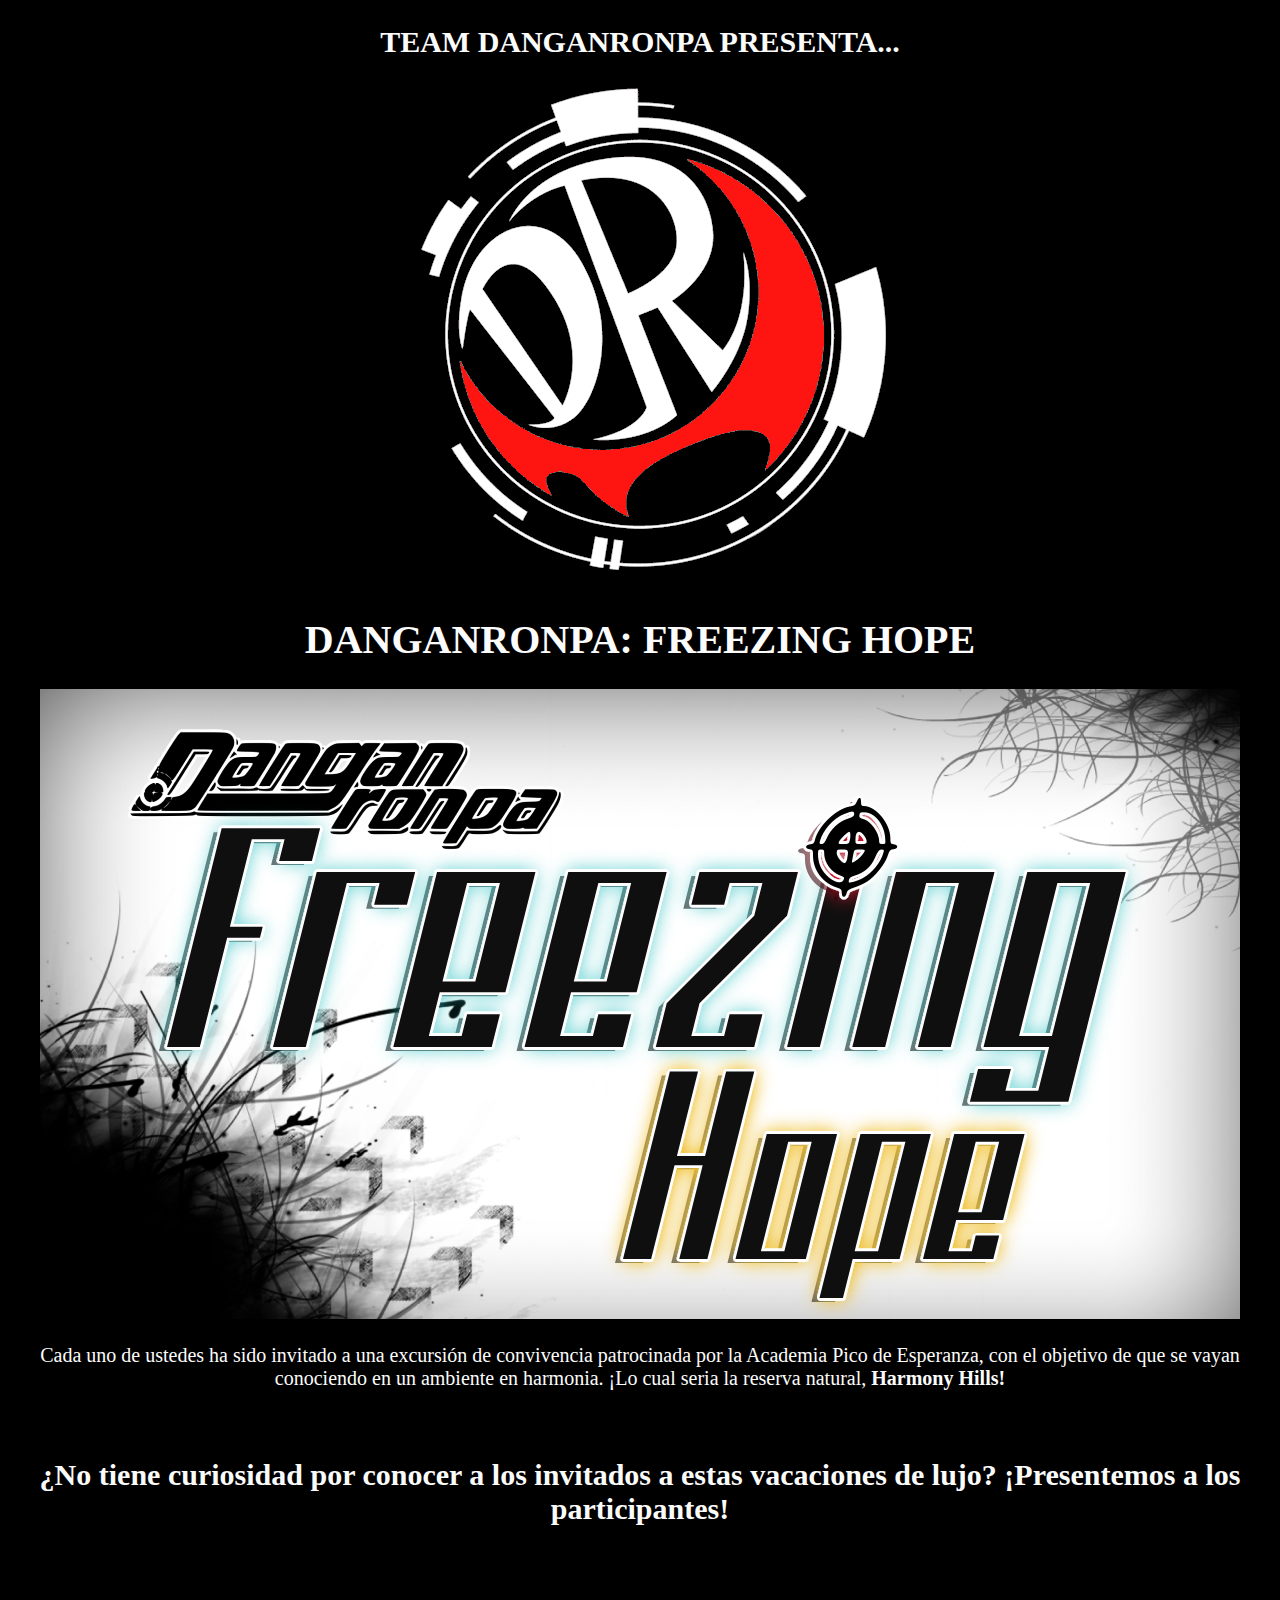
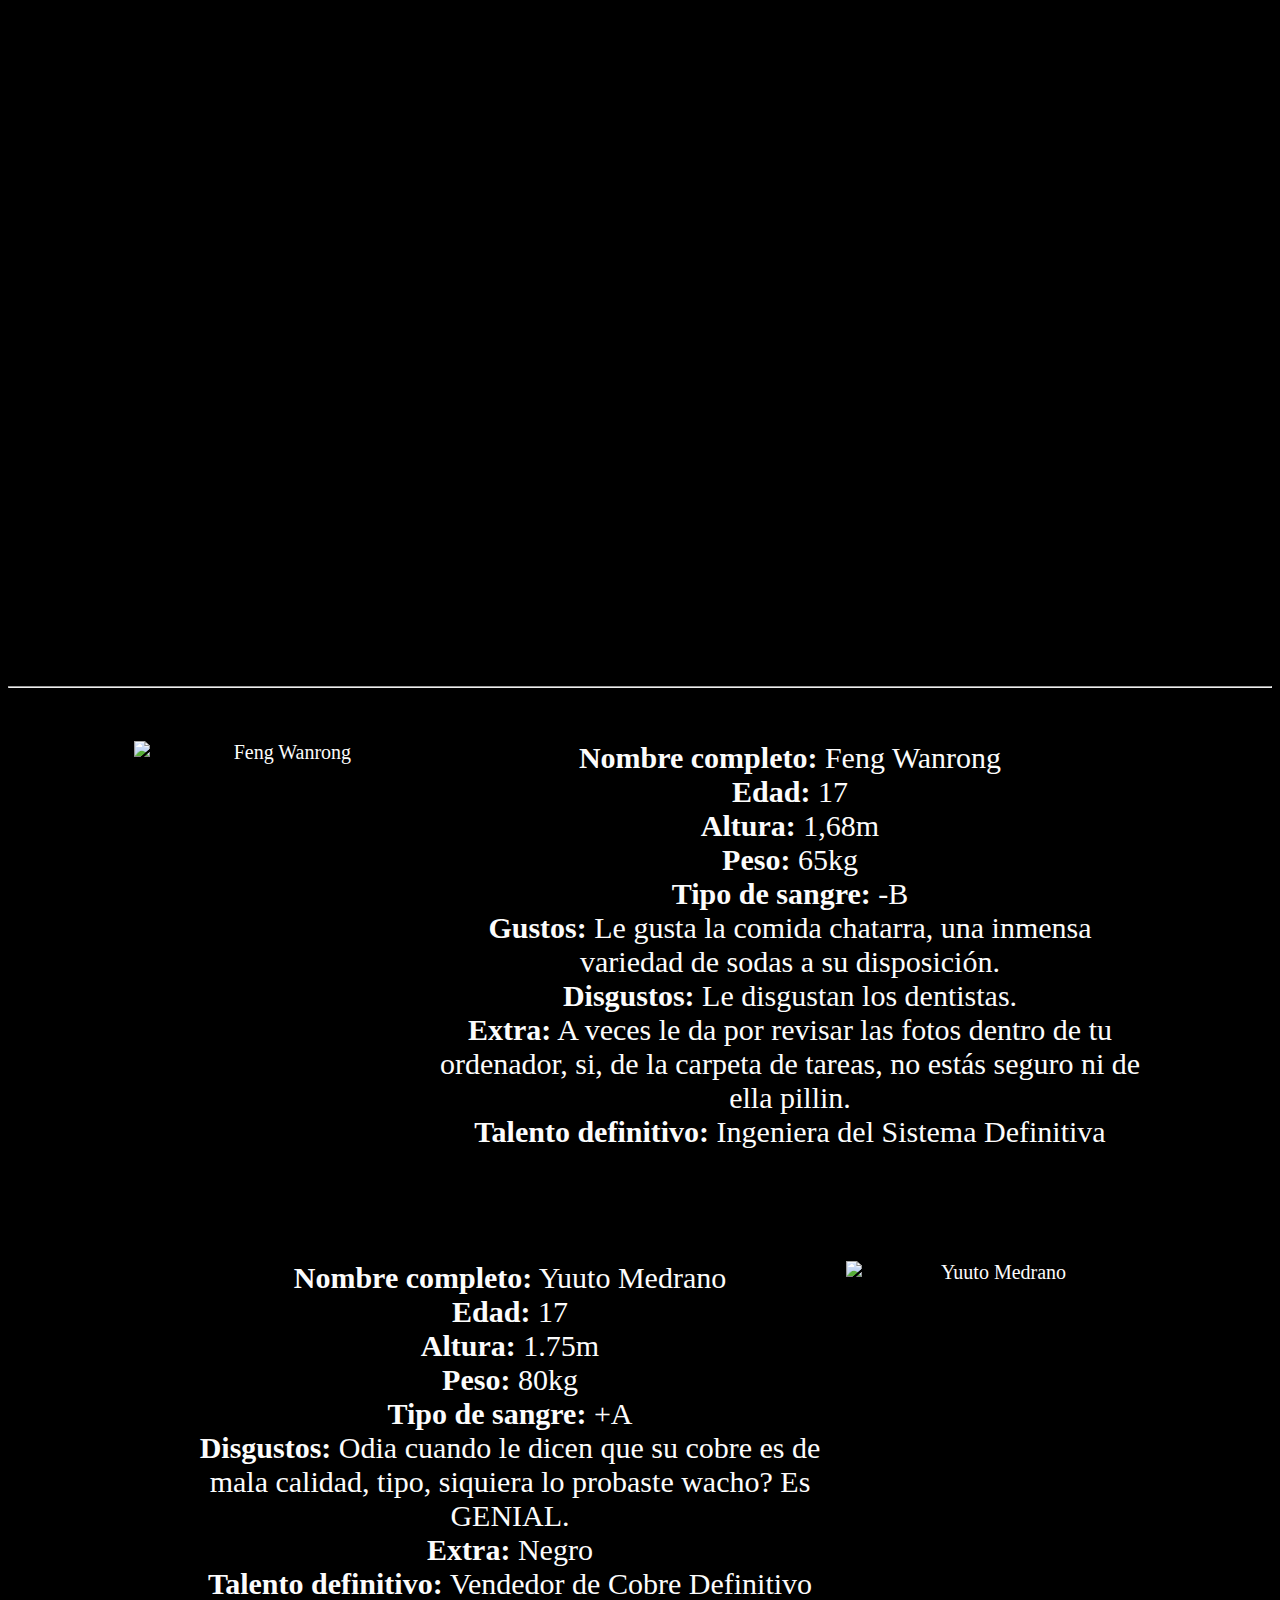
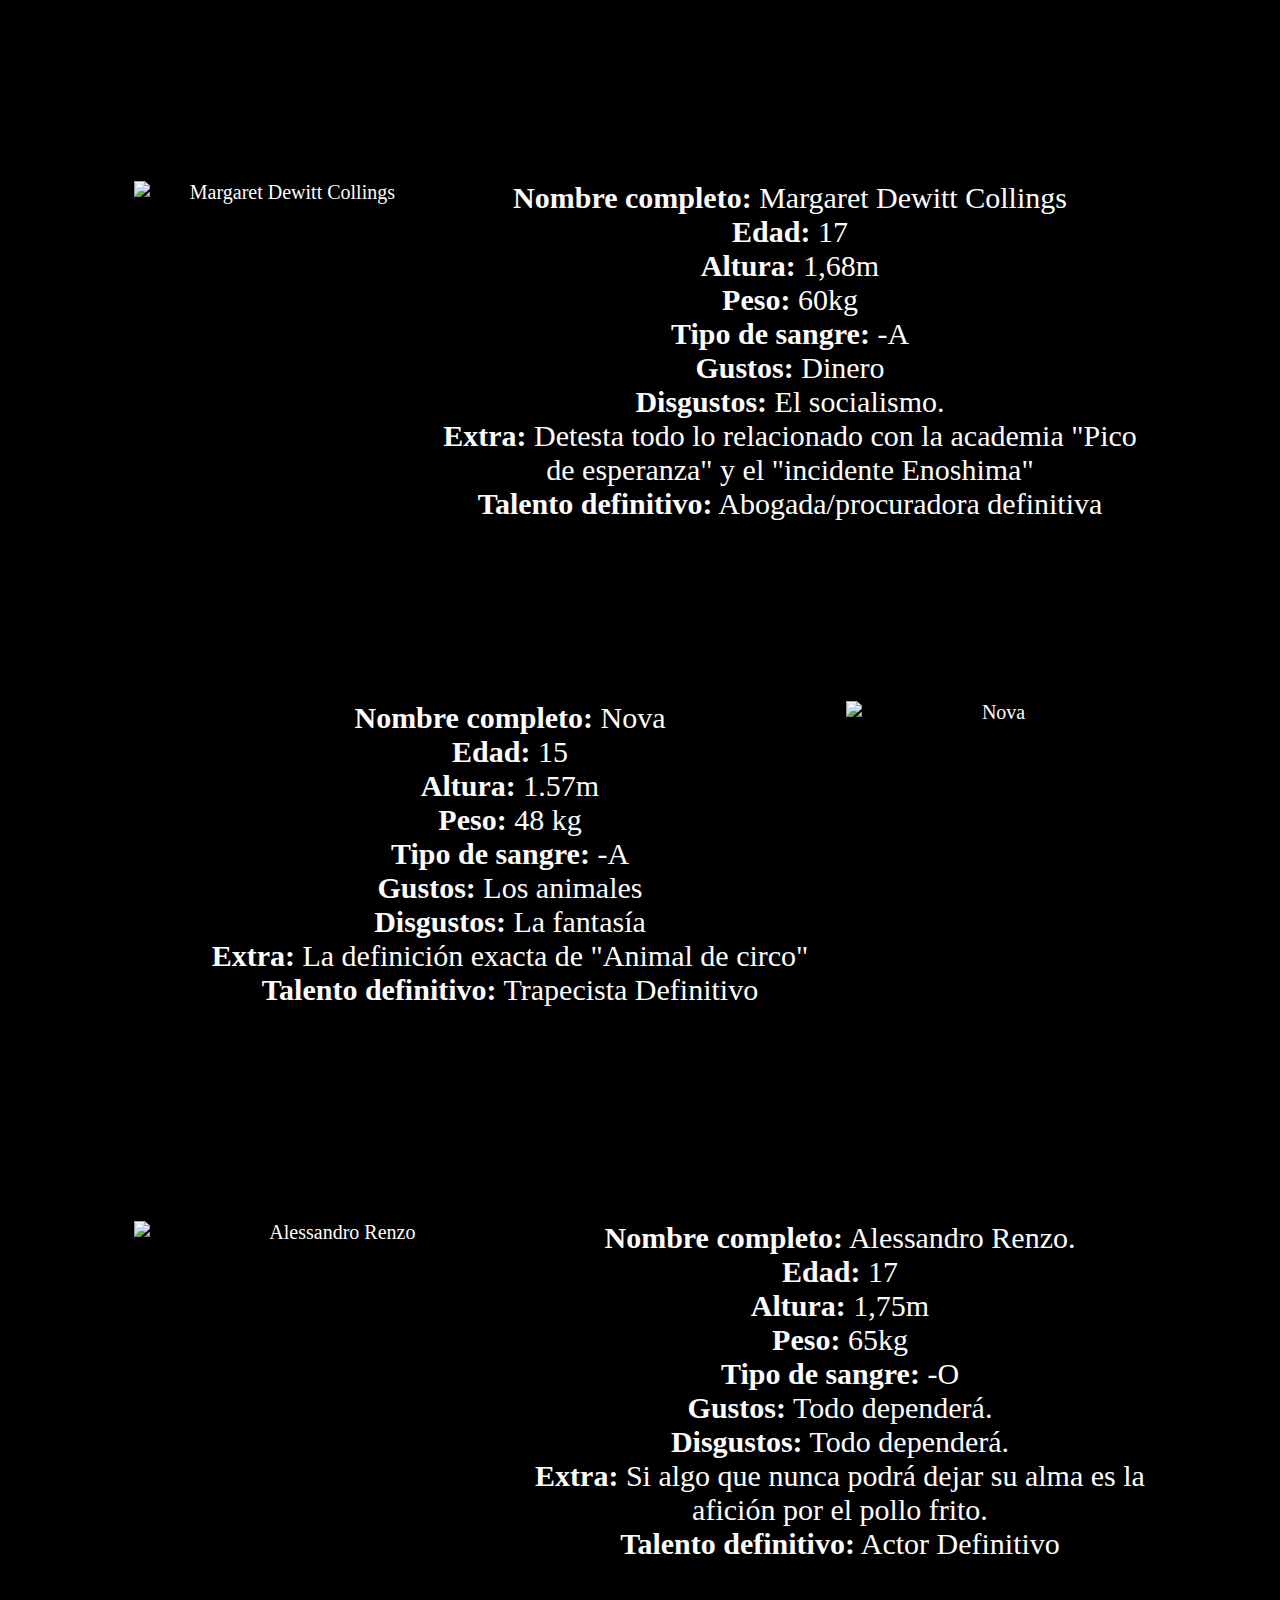
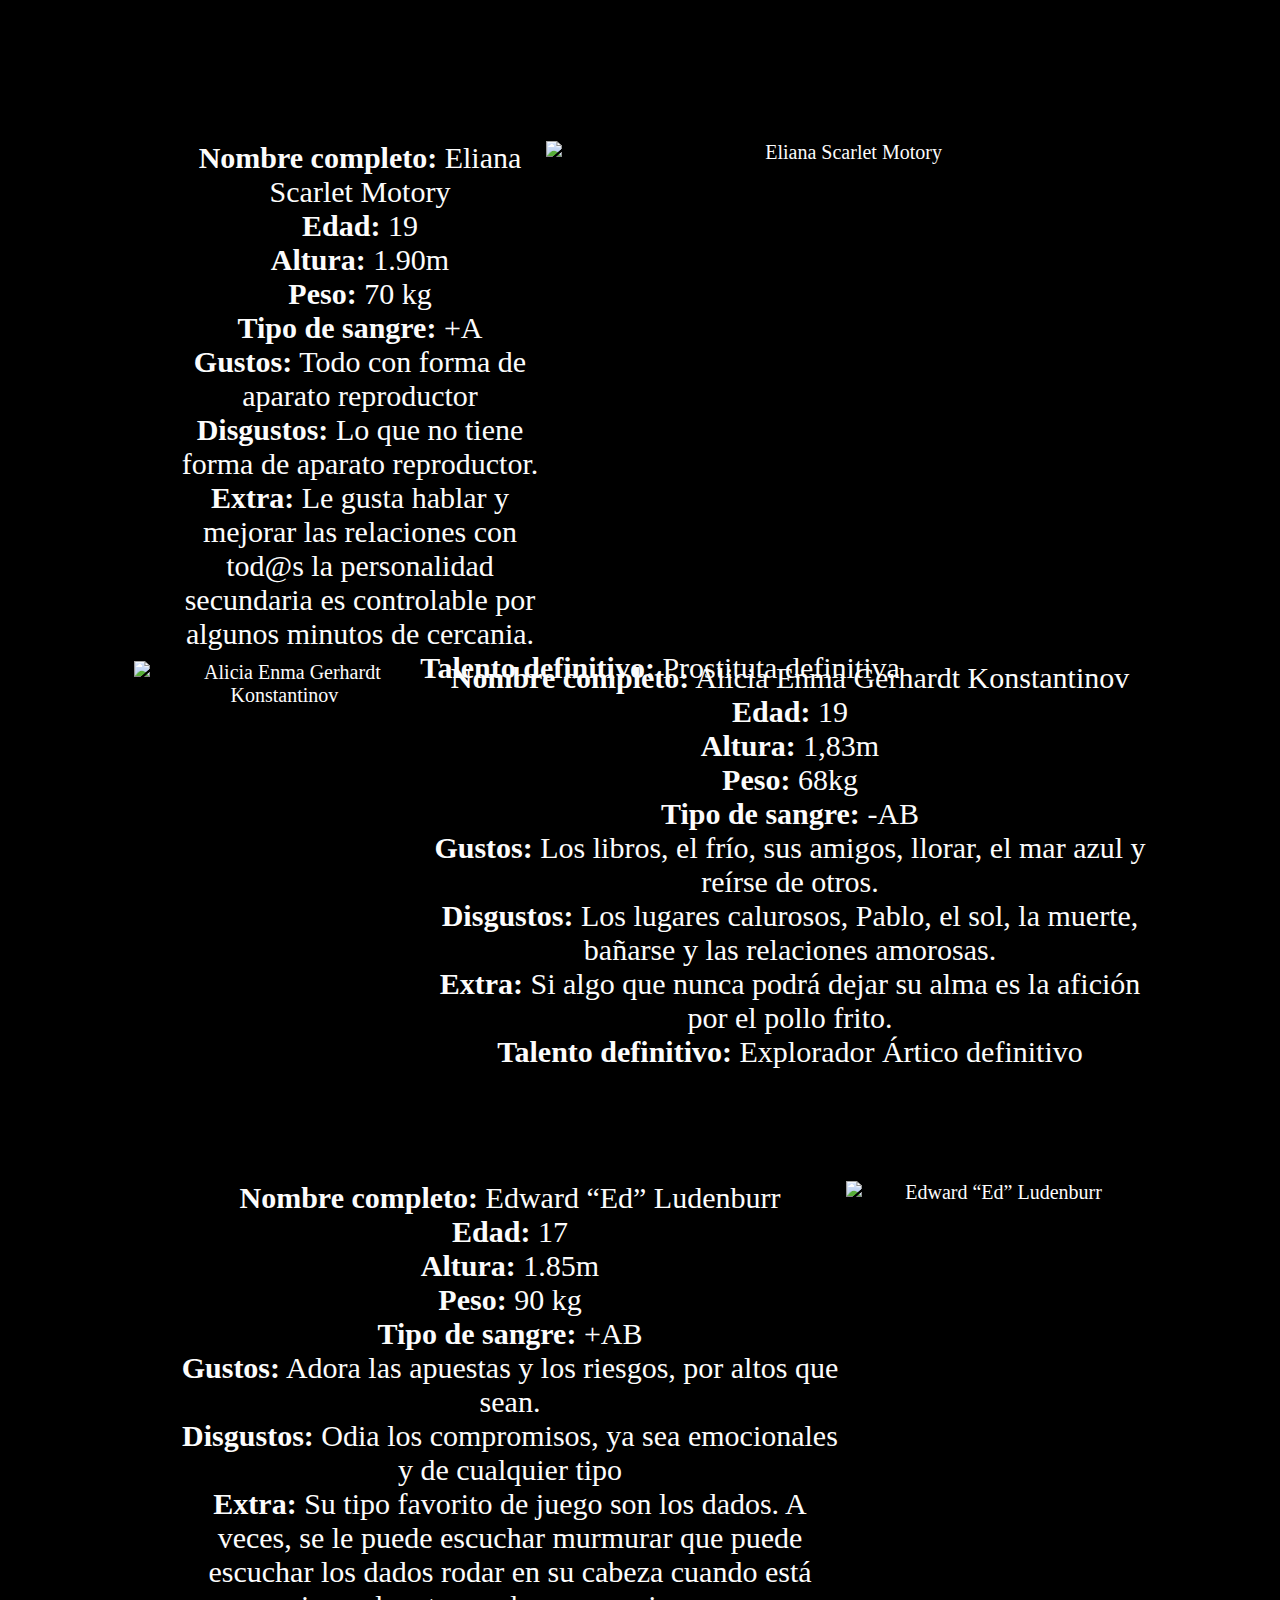
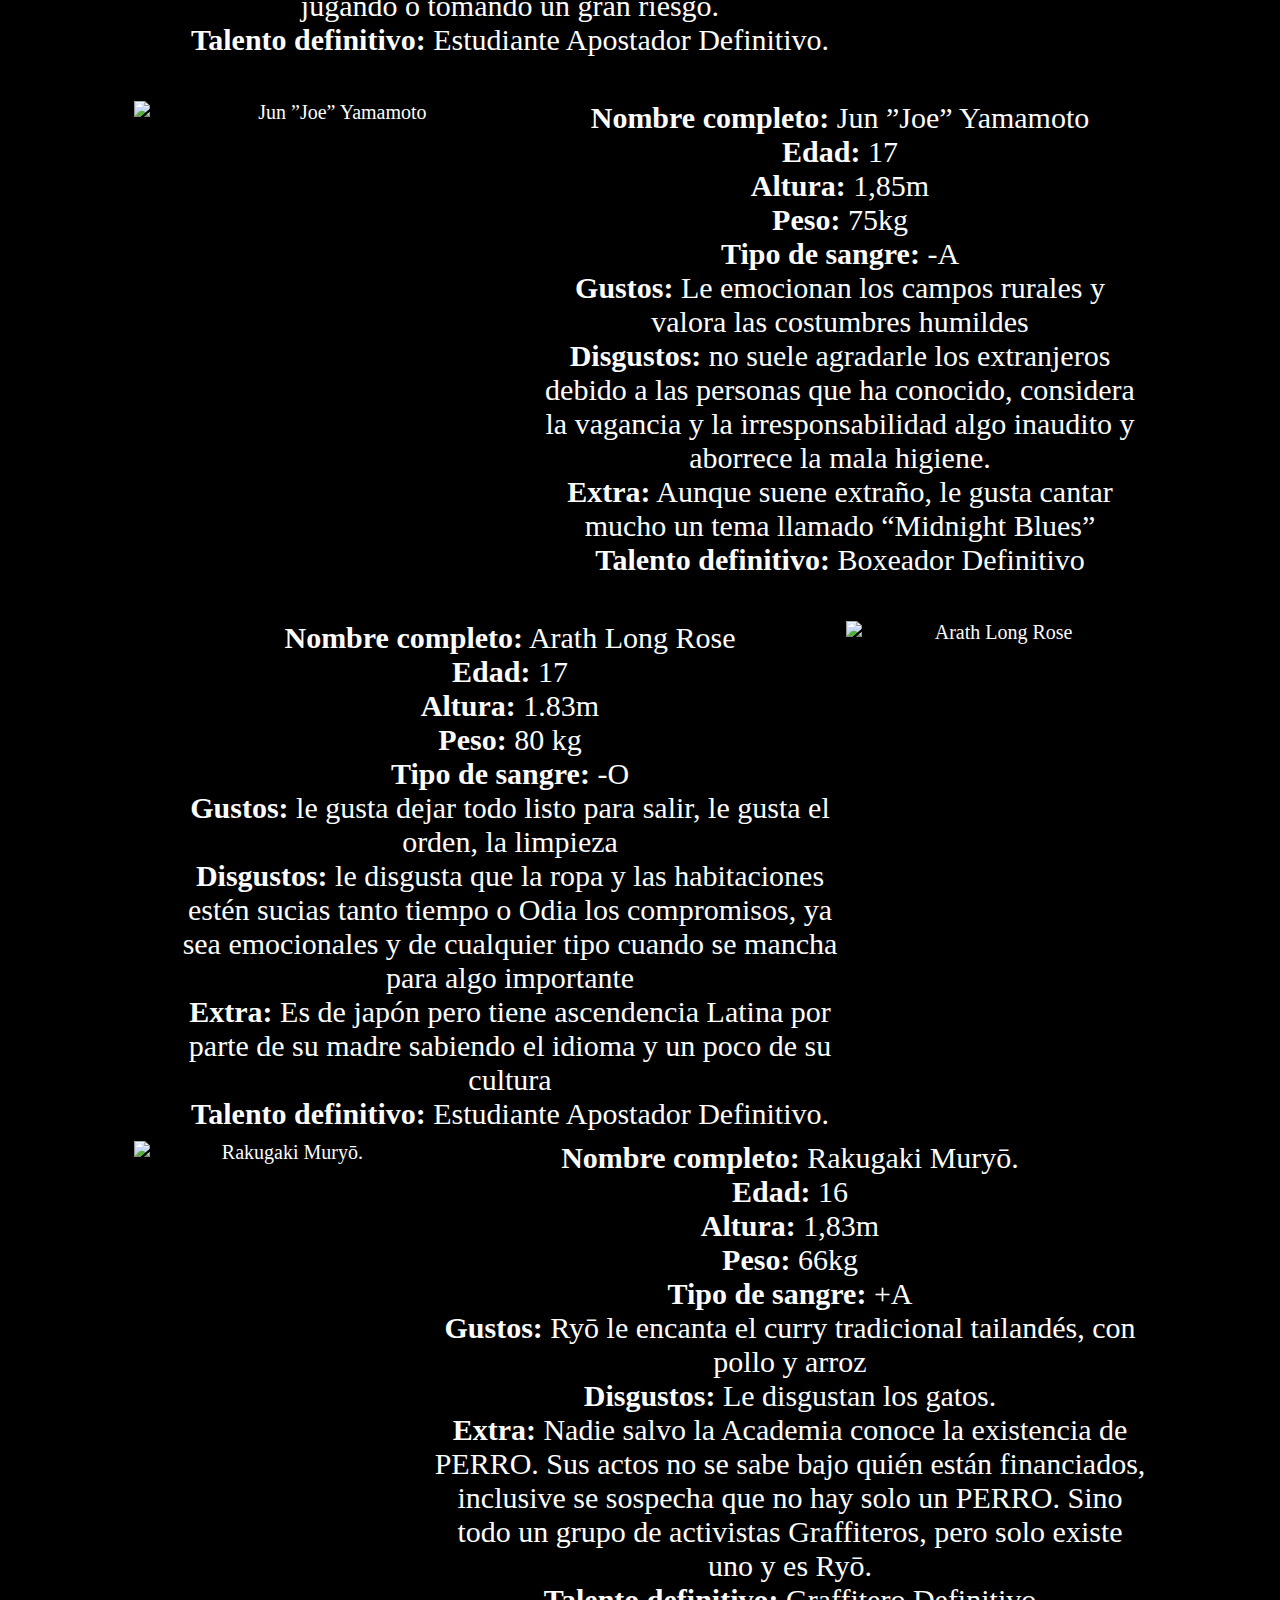
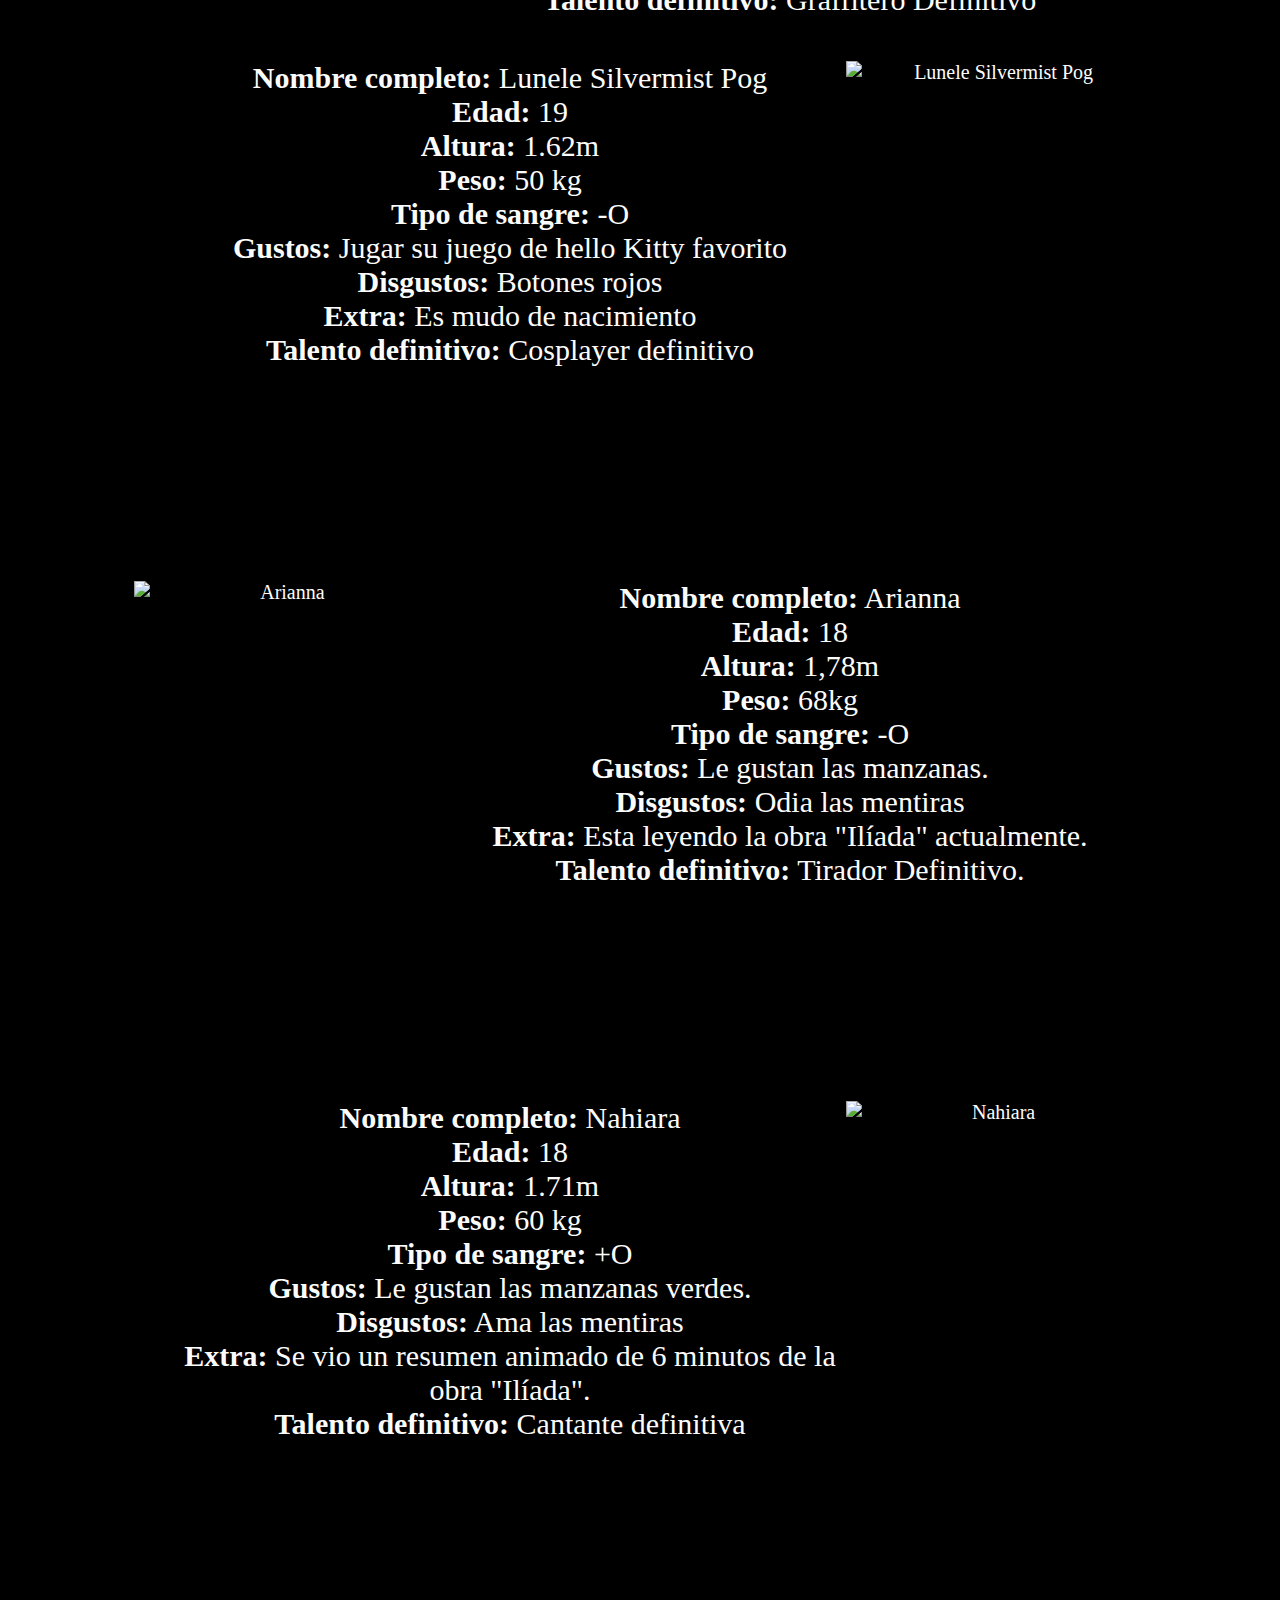
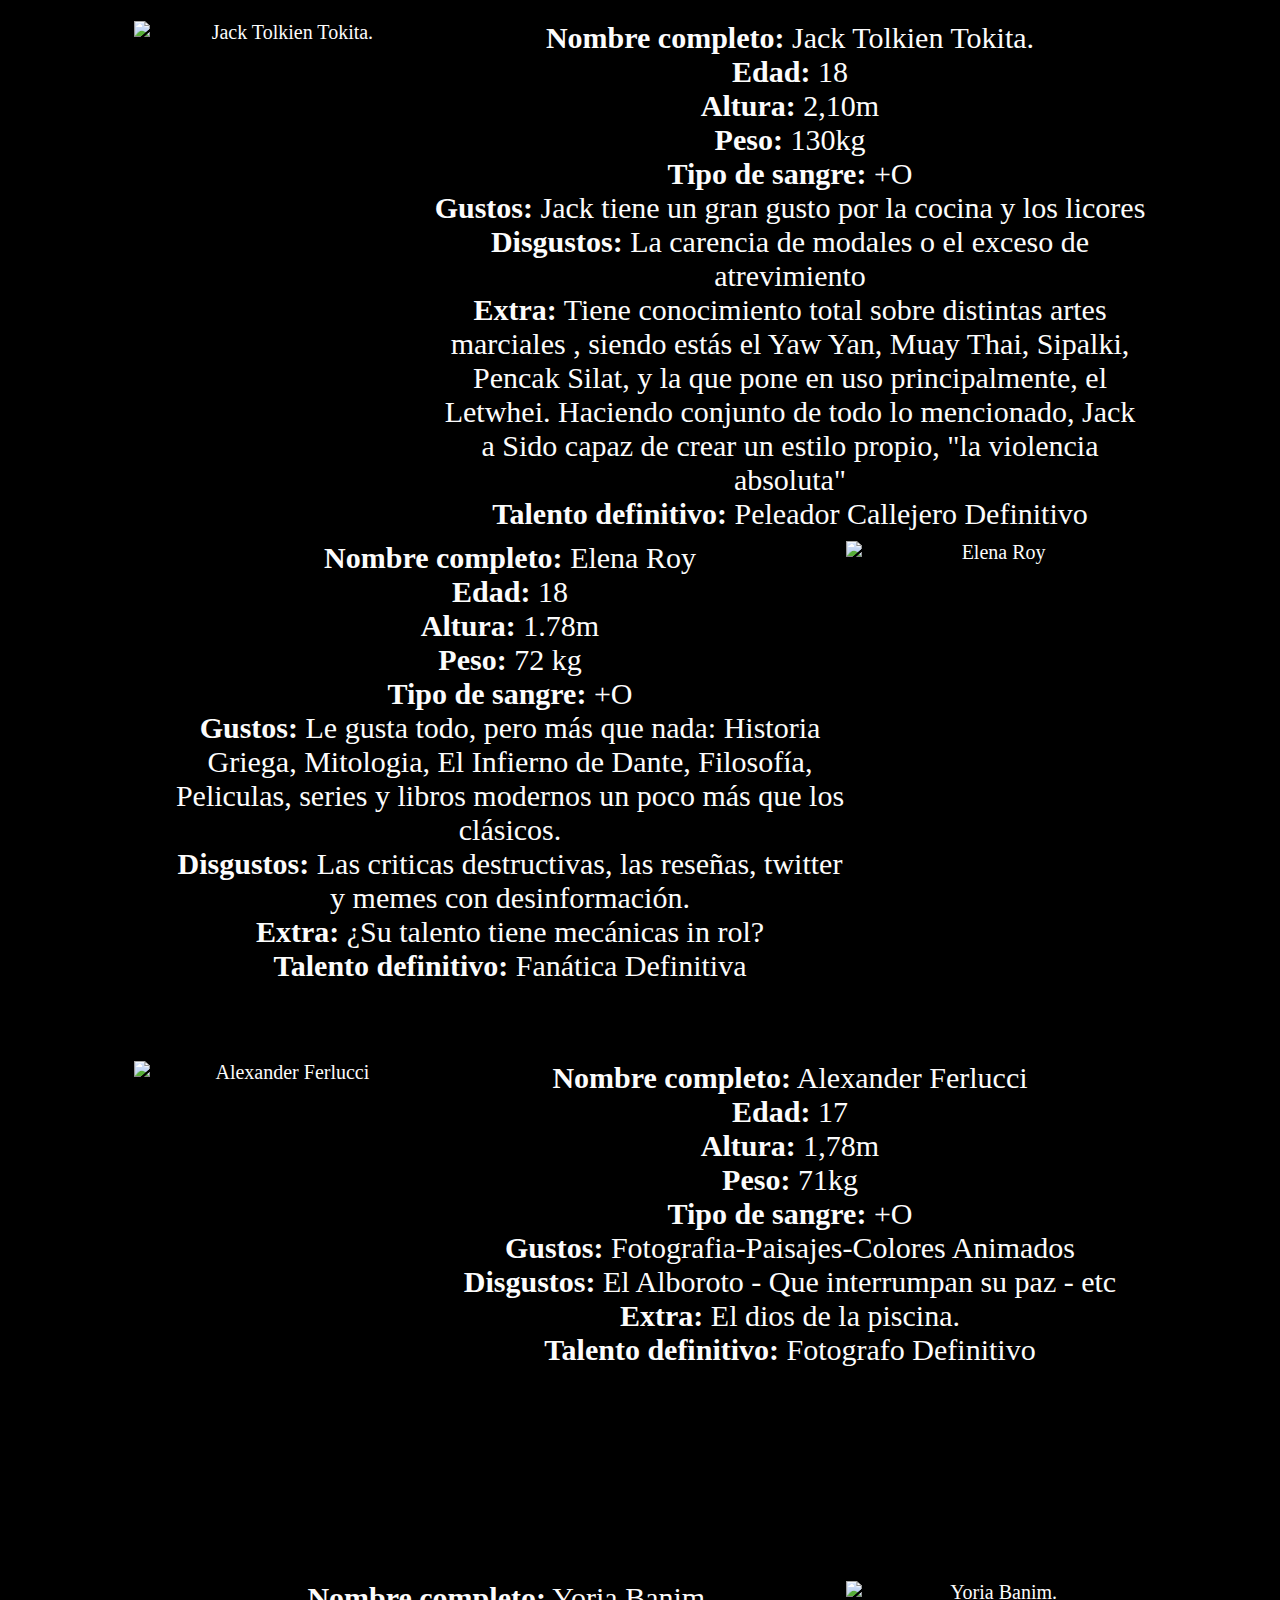
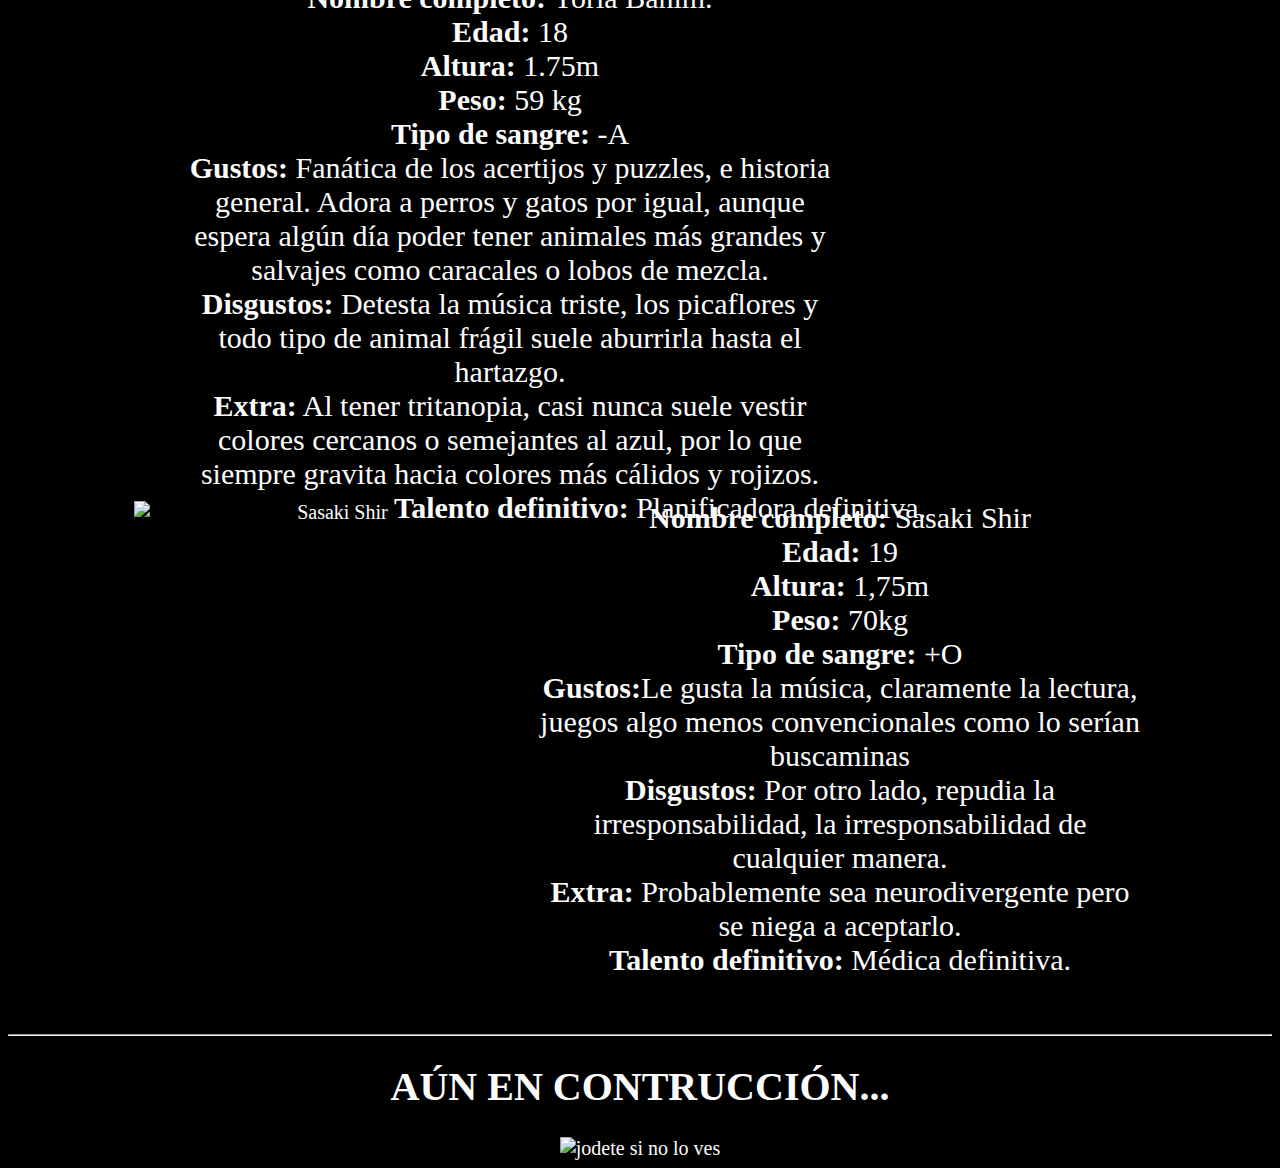
==== index.html @ 58c39063 "Update index.html" ====
<!DOCTYPE html>
<html lang="en">
<head>
    <meta charset="UTF-8">
    <meta name="viewport" content="width=device-width, initial-scale=1.0">
    <link rel="shortcut icon" type="image/x-icon" href="favicon.ico"/>
    <link rel="stylesheet" type="text/css" href="./styleindex.css" />
    <title>Freezing Hope</title>
</head>
<body>
    <header>
        <h2>TEAM DANGANRONPA PRESENTA...</h2>
        <img src="images/dangangif.gif" alt="spike chunsoft logo"
        height="500px"
        width="500px"/> 
        <h1>DANGANRONPA: FREEZING HOPE</h1>
        <image src="images/Freezing_Hope_Wallpaper.png" alt="Freezing Hope Banner">

        <p>Cada uno de ustedes ha sido invitado a una excursión de convivencia patrocinada por la Academia Pico de Esperanza, 
            con el objetivo de que se vayan conociendo en un ambiente en harmonia. 
            ¡Lo cual seria la reserva natural, <strong>Harmony Hills!</strong></p>
        <br>
    </header>
    <main>
        <h2>¿No tiene curiosidad por conocer a los invitados a estas vacaciones de lujo? ¡Presentemos a los participantes!</h2>
        <video width="1280" height="720" autoplay>
            <source src="/home/satsu/Danganronpa/videos/Danganronpa_Freezing_Hope.mp4" type="video/mp4">
            <source src="/home/satsu/Danganronpa/videos/Danganronpa_Freezing_Hope.mov" type="video/mov">
            ¡Parece que tu navegador es tan malo que no deja ver el video!
        </video>
        <br>
        <hr>
        <br>
        <div>
            <img id="presentations_a" src="/home/satsu/Danganronpa/characters/feng.png" alt="Feng Wanrong"/>
            <p id="script_a">
                <ul>
                    <li type="circle"><strong>Nombre completo:</strong> Feng Wanrong</li>
                    <li type="circle"><strong>Edad:</strong>  17</li>
                    <li type="circle"><strong>Altura:</strong> 1,68m</li>
                    <li type="circle"><strong>Peso:</strong> 65kg </li>
                    <li type="circle"><strong>Tipo de sangre:</strong> -B </li>
                    <li type="circle"><strong>Gustos:</strong> Le gusta la comida chatarra, una inmensa variedad de sodas a su disposición.</li>
                    <li type="circle"><strong>Disgustos:</strong> Le disgustan los dentistas.</li>
                    <li type="circle"><strong>Extra:</strong> A veces le da por revisar las fotos dentro de tu ordenador, si, de la carpeta de tareas, no estás seguro ni de ella pillin.</li>
                    <li type="circle"><strong>Talento definitivo:</strong> Ingeniera del Sistema Definitiva</li>
                </ul>
            </p>
            <br>
        </div>
        <div>
            <img id="presentations_b" src="/home/satsu/Danganronpa/characters/yuuto.png" alt="Yuuto Medrano"/>
            <p id="script_b">
                <ul>
                    <li type="circle"><strong>Nombre completo:</strong> Yuuto Medrano</li>
                    <li type="circle"><strong>Edad:</strong> 17</li>
                    <li type="circle"><strong>Altura:</strong> 1.75m</li>
                    <li type="circle"><strong>Peso:</strong> 80kg</li>
                    <li type="circle"><strong>Tipo de sangre:</strong> +A </li>
                    <li type="circle"><strong>Disgustos:</strong> Odia cuando le dicen que su cobre es de mala calidad, tipo, siquiera lo probaste wacho? Es GENIAL.</li>
                    <li type="circle"><strong>Extra:</strong> Negro</li>
                    <li type="circle"><strong>Talento definitivo:</strong>  Vendedor de Cobre Definitivo </li>
                </ul>
            </p>
            <br>
        </div>
        <div>
            <img id="presentations_a" src="/home/satsu/Danganronpa/characters/margaret.png" alt="Margaret Dewitt  Collings"/>
            <p id="script_a">
                <ul>
                    <li type="circle"><strong>Nombre completo:</strong> Margaret Dewitt  Collings</li>
                    <li type="circle"><strong>Edad:</strong> 17</li>
                    <li type="circle"><strong>Altura:</strong> 1,68m</li>
                    <li type="circle"><strong>Peso:</strong> 60kg </li>
                    <li type="circle"><strong>Tipo de sangre:</strong> -A </li>
                    <li type="circle"><strong>Gustos:</strong> Dinero</li>
                    <li type="circle"><strong>Disgustos:</strong> El socialismo.</li>
                    <li type="circle"><strong>Extra:</strong> Detesta todo lo relacionado con la academia "Pico de esperanza" y el "incidente Enoshima"</li>
                    <li type="circle"><strong>Talento definitivo:</strong> Abogada/procuradora definitiva</li>
                </ul>
            </p>
            <br>
        </div>
        <div>
            <img id="presentations_b" src="/home/satsu/Danganronpa/characters/nova.jpg" alt="Nova"/>
            <p id="script_b">
                <ul>
                    <li type="circle"><strong>Nombre completo:</strong> Nova</li>
                    <li type="circle"><strong>Edad:</strong> 15</li>
                    <li type="circle"><strong>Altura:</strong> 1.57m</li>
                    <li type="circle"><strong>Peso:</strong> 48 kg</li>
                    <li type="circle"><strong>Tipo de sangre:</strong> -A </li>
                    <li type="circle"><strong>Gustos:</strong> Los animales</li>
                    <li type="circle"><strong>Disgustos:</strong> La fantasía</li>
                    <li type="circle"><strong>Extra:</strong> La definición exacta de "Animal de circo"</li>
                    <li type="circle"><strong>Talento definitivo:</strong>  Trapecista Definitivo</li>
                </ul>
            </p>
            <br>
        </div>
        <div>
            <img id="presentations_alessandro" src="/home/satsu/Danganronpa/characters/alessandro.png" alt="Alessandro Renzo"/>
            <p id="script_a">
                <ul>
                    <li type="circle"><strong>Nombre completo:</strong> Alessandro Renzo.</li>
                    <li type="circle"><strong>Edad:</strong> 17</li>
                    <li type="circle"><strong>Altura:</strong> 1,75m</li>
                    <li type="circle"><strong>Peso:</strong> 65kg </li>
                    <li type="circle"><strong>Tipo de sangre:</strong> -O </li>
                    <li type="circle"><strong>Gustos:</strong> Todo dependerá.</li>
                    <li type="circle"><strong>Disgustos:</strong> Todo dependerá.</li>
                    <li type="circle"><strong>Extra:</strong> Si algo que nunca podrá dejar su alma es la afición por el pollo frito. </li>
                    <li type="circle"><strong>Talento definitivo:</strong> Actor Definitivo</li>
                </ul>
            </p>
            <br>
        </div>
        <div>
            <img id="presentations_eliana" src="/home/satsu/Danganronpa/characters/eliana.png" alt="Eliana Scarlet Motory"/>
            <p id="script_b">
                <ul>
                    <li type="circle"><strong>Nombre completo:</strong> Eliana Scarlet Motory</li>
                    <li type="circle"><strong>Edad:</strong> 19</li>
                    <li type="circle"><strong>Altura:</strong> 1.90m</li>
                    <li type="circle"><strong>Peso:</strong> 70 kg</li>
                    <li type="circle"><strong>Tipo de sangre:</strong> +A </li>
                    <li type="circle"><strong>Gustos:</strong> Todo con forma de aparato reproductor</li>
                    <li type="circle"><strong>Disgustos:</strong> Lo que no tiene forma de aparato reproductor.</li>
                    <li type="circle"><strong>Extra:</strong>  Le gusta hablar y mejorar las relaciones con tod@s la personalidad 
                        secundaria es controlable por algunos minutos de cercania.</li>
                    <li type="circle"><strong>Talento definitivo:</strong>  Prostituta definitiva</li>
                </ul>
            </p>
            <br>
        </div>
        <div>
            <img id="presentations_a" src="/home/satsu/Danganronpa/characters/alice.png" alt="Alicia Enma Gerhardt Konstantinov"/>
            <p id="script_a">
                <ul>
                    <li type="circle"><strong>Nombre completo:</strong> Alicia Enma Gerhardt Konstantinov</li>
                    <li type="circle"><strong>Edad:</strong> 19</li>
                    <li type="circle"><strong>Altura:</strong> 1,83m</li>
                    <li type="circle"><strong>Peso:</strong> 68kg </li>
                    <li type="circle"><strong>Tipo de sangre:</strong> -AB </li>
                    <li type="circle"><strong>Gustos:</strong>  Los libros, el frío, sus amigos, llorar, el mar azul y reírse de otros.</li>
                    <li type="circle"><strong>Disgustos:</strong> Los lugares calurosos, Pablo, el sol, la muerte, bañarse y las relaciones amorosas.</li>
                    <li type="circle"><strong>Extra:</strong> Si algo que nunca podrá dejar su alma es la afición por el pollo frito. </li>
                    <li type="circle"><strong>Talento definitivo:</strong> Explorador Ártico definitivo</li>
                </ul>
            </p>
            <br>
        </div>
        <div>
            <img id="presentations_b" src="/home/satsu/Danganronpa/characters/ed.png" alt="Edward “Ed” Ludenburr"/>
            <p id="script_b">
                <ul>
                    <li type="circle"><strong>Nombre completo:</strong> Edward “Ed” Ludenburr</li>
                    <li type="circle"><strong>Edad:</strong> 17</li>
                    <li type="circle"><strong>Altura:</strong> 1.85m</li>
                    <li type="circle"><strong>Peso:</strong> 90 kg</li>
                    <li type="circle"><strong>Tipo de sangre:</strong> +AB </li>
                    <li type="circle"><strong>Gustos:</strong> Adora las apuestas y los riesgos, por altos que sean.</li>
                    <li type="circle"><strong>Disgustos:</strong> Odia los compromisos, ya sea emocionales y de cualquier tipo</li>
                    <li type="circle"><strong>Extra:</strong>  Su tipo favorito de juego son los dados. A veces, se le puede escuchar murmurar que puede 
                        escuchar los dados rodar en su cabeza cuando está jugando o tomando un gran riesgo.</li>
                    <li type="circle"><strong>Talento definitivo:</strong>  Estudiante Apostador Definitivo.
                    </li>
                </ul>
            </p>
            <br>
        </div>
        <div>
            <img id="presentations_alessandro" src="/home/satsu/Danganronpa/characters/joe.png" alt="Jun ”Joe” Yamamoto"/>
            <p id="script_a">
                <ul>
                    <li type="circle"><strong>Nombre completo:</strong> Jun ”Joe” Yamamoto</li>
                    <li type="circle"><strong>Edad:</strong> 17</li>
                    <li type="circle"><strong>Altura:</strong> 1,85m</li>
                    <li type="circle"><strong>Peso:</strong> 75kg </li>
                    <li type="circle"><strong>Tipo de sangre:</strong> -A </li>
                    <li type="circle"><strong>Gustos:</strong>  Le emocionan los campos rurales y valora las costumbres humildes</li>
                    <li type="circle"><strong>Disgustos:</strong>  no suele agradarle los extranjeros debido a las personas que ha conocido, 
                        considera la vagancia y la irresponsabilidad algo inaudito y aborrece la mala higiene.</li>
                    <li type="circle"><strong>Extra:</strong> Aunque suene extraño, le gusta cantar mucho un tema llamado “Midnight Blues” </li>
                    <li type="circle"><strong>Talento definitivo:</strong> Boxeador Definitivo</li>
                </ul>
            </p>
            <br>
        </div>
        <div>
            <img id="presentations_b" src="/home/satsu/Danganronpa/characters/arath.jpg" alt="Arath Long Rose"/>
            <p id="script_b">
                <ul>
                    <li type="circle"><strong>Nombre completo:</strong> Arath Long Rose</li>
                    <li type="circle"><strong>Edad:</strong> 17</li>
                    <li type="circle"><strong>Altura:</strong> 1.83m</li>
                    <li type="circle"><strong>Peso:</strong> 80 kg</li>
                    <li type="circle"><strong>Tipo de sangre:</strong> -O </li>
                    <li type="circle"><strong>Gustos:</strong> le gusta dejar todo listo para salir, le gusta el orden, la limpieza</li>
                    <li type="circle"><strong>Disgustos:</strong> le disgusta que la ropa y las habitaciones estén sucias tanto tiempo o Odia los compromisos, ya sea emocionales y de cualquier tipo
                        cuando se mancha para algo importante</li>
                    <li type="circle"><strong>Extra:</strong>   Es de japón pero tiene ascendencia Latina por parte de su madre sabiendo 
                        el idioma y un poco de su cultura</li>
                    <li type="circle"><strong>Talento definitivo:</strong>  Estudiante Apostador Definitivo.</li>
                </ul>
            </p>
            <br>
        </div>
        <div>
            <img id="presentations_a" src="/home/satsu/Danganronpa/characters/perro.jpg" alt="Rakugaki Muryō."/>
            <p id="script_a">
                <ul>
                    <li type="circle"><strong>Nombre completo:</strong> Rakugaki Muryō.</li>
                    <li type="circle"><strong>Edad:</strong> 16</li>
                    <li type="circle"><strong>Altura:</strong> 1,83m</li>
                    <li type="circle"><strong>Peso:</strong> 66kg </li>
                    <li type="circle"><strong>Tipo de sangre:</strong> +A </li>
                    <li type="circle"><strong>Gustos:</strong>  Ryō le encanta el curry tradicional tailandés, con pollo y arroz</li>
                    <li type="circle"><strong>Disgustos:</strong>   Le disgustan los gatos.</li>
                    <li type="circle"><strong>Extra:</strong>  Nadie salvo la Academia conoce la existencia de PERRO. Sus actos no se sabe bajo quién están financiados,
                         inclusive se sospecha que no hay solo un PERRO. Sino todo un grupo de activistas Graffiteros, pero solo existe uno y es Ryō. </li>
                    <li type="circle"><strong>Talento definitivo:</strong> Graffitero Definitivo</li>
                </ul>
            </p>
            <br>
        </div>
        <div>
            <img id="presentations_b" src="/home/satsu/Danganronpa/characters/lunele.jpg" alt="Lunele Silvermist Pog"/>
            <p id="script_b">
                <ul>
                    <li type="circle"><strong>Nombre completo:</strong> Lunele Silvermist Pog</li>
                    <li type="circle"><strong>Edad:</strong> 19</li>
                    <li type="circle"><strong>Altura:</strong> 1.62m</li>
                    <li type="circle"><strong>Peso:</strong> 50 kg</li>
                    <li type="circle"><strong>Tipo de sangre:</strong> -O </li>
                    <li type="circle"><strong>Gustos:</strong> Jugar su juego de hello Kitty favorito</li>
                    <li type="circle"><strong>Disgustos:</strong> Botones rojos</li>
                    <li type="circle"><strong>Extra:</strong>   Es mudo de nacimiento</li>
                    <li type="circle"><strong>Talento definitivo:</strong>  Cosplayer definitivo</li>
                </ul>
            </p>
            <br>
        </div>
        <div>
            <img id="presentations_a" src="/home/satsu/Danganronpa/characters/arianna.png" alt="Arianna"/>
            <p id="script_a">
                <ul>
                    <li type="circle"><strong>Nombre completo:</strong> Arianna</li>
                    <li type="circle"><strong>Edad:</strong> 18</li>
                    <li type="circle"><strong>Altura:</strong> 1,78m</li>
                    <li type="circle"><strong>Peso:</strong> 68kg </li>
                    <li type="circle"><strong>Tipo de sangre:</strong> -O </li>
                    <li type="circle"><strong>Gustos:</strong>  Le gustan las manzanas.</li>
                    <li type="circle"><strong>Disgustos:</strong>   Odia las mentiras</li>
                    <li type="circle"><strong>Extra:</strong>  Esta leyendo la obra "Ilíada" actualmente. </li>
                    <li type="circle"><strong>Talento definitivo:</strong> Tirador Definitivo.</li>
                </ul>
            </p>
            <br>
        </div>
        <div>
            <img id="presentations_b" src="/home/satsu/Danganronpa/characters/nahiara.png" alt="Nahiara"/>
            <p id="script_b">
                <ul>
                    <li type="circle"><strong>Nombre completo:</strong> Nahiara</li>
                    <li type="circle"><strong>Edad:</strong> 18</li>
                    <li type="circle"><strong>Altura:</strong> 1.71m</li>
                    <li type="circle"><strong>Peso:</strong> 60 kg</li>
                    <li type="circle"><strong>Tipo de sangre:</strong> +O </li>
                    <li type="circle"><strong>Gustos:</strong> Le gustan las manzanas verdes.</li>
                    <li type="circle"><strong>Disgustos:</strong> Ama las mentiras</li>
                    <li type="circle"><strong>Extra:</strong>   Se vio un resumen animado de 6 minutos de la obra  "Ilíada".</li>
                    <li type="circle"><strong>Talento definitivo:</strong>  Cantante definitiva</li>
                </ul>
            </p>
            <br>
        </div>
        <div>
            <img id="presentations_a" src="/home/satsu/Danganronpa/characters/jack.jpg" alt="Jack Tolkien Tokita."/>
            <p id="script_a">
                <ul>
                    <li type="circle"><strong>Nombre completo:</strong> Jack Tolkien Tokita.</li>
                    <li type="circle"><strong>Edad:</strong> 18</li>
                    <li type="circle"><strong>Altura:</strong> 2,10m</li>
                    <li type="circle"><strong>Peso:</strong> 130kg </li>
                    <li type="circle"><strong>Tipo de sangre:</strong> +O </li>
                    <li type="circle"><strong>Gustos:</strong>  Jack tiene un gran gusto por la cocina y los licores</li>
                    <li type="circle"><strong>Disgustos:</strong>  La carencia de modales o el exceso de atrevimiento</li>
                    <li type="circle"><strong>Extra:</strong>  Tiene conocimiento total sobre distintas artes marciales , siendo estás el Yaw Yan, Muay Thai, Sipalki, Pencak Silat, y la que pone en uso principalmente, el Letwhei. 
                        Haciendo conjunto de todo lo mencionado, Jack a Sido capaz de crear un estilo propio, "la violencia absoluta" </li>
                    <li type="circle"><strong>Talento definitivo:</strong> Peleador Callejero Definitivo</li>
                </ul>
            </p>
            <br>
        </div>
        <div>
            <img id="presentations_b" src="/home/satsu/Danganronpa/characters/elena.png" alt="Elena Roy"/>
            <p id="script_b">
                <ul>
                    <li type="circle"><strong>Nombre completo:</strong> Elena Roy</li>
                    <li type="circle"><strong>Edad:</strong> 18</li>
                    <li type="circle"><strong>Altura:</strong> 1.78m</li>
                    <li type="circle"><strong>Peso:</strong> 72 kg</li>
                    <li type="circle"><strong>Tipo de sangre:</strong> +O </li>
                    <li type="circle"><strong>Gustos:</strong> Le gusta todo, pero más que nada: Historia Griega, Mitologia, El Infierno de Dante, Filosofía, Peliculas, 
                        series y libros modernos un poco más que los clásicos.</li>
                    <li type="circle"><strong>Disgustos:</strong> Las criticas destructivas, las reseñas, twitter y memes con desinformación.</li>
                    <li type="circle"><strong>Extra:</strong>   ¿Su talento tiene mecánicas in rol?</li>
                    <li type="circle"><strong>Talento definitivo:</strong>  Fanática Definitiva</li>
                </ul>
            </p>
            <br>
        </div>
        <div>
            <img id="presentations_a" src="/home/satsu/Danganronpa/characters/alexander.png" alt="Alexander Ferlucci"/>
            <p id="script_a">
                <ul>
                    <li type="circle"><strong>Nombre completo:</strong> Alexander Ferlucci</li>
                    <li type="circle"><strong>Edad:</strong> 17</li>
                    <li type="circle"><strong>Altura:</strong> 1,78m</li>
                    <li type="circle"><strong>Peso:</strong> 71kg </li>
                    <li type="circle"><strong>Tipo de sangre:</strong> +O </li>
                    <li type="circle"><strong>Gustos:</strong>  Fotografia-Paisajes-Colores Animados</li>
                    <li type="circle"><strong>Disgustos:</strong>  El Alboroto - Que interrumpan su paz - etc</li>
                    <li type="circle"><strong>Extra:</strong> El dios de la piscina.</li>
                    <li type="circle"><strong>Talento definitivo:</strong> Fotografo Definitivo</li>
                </ul>
            </p>
            <br>
        </div>
        <div>
            <img id="presentations_b" src="/home/satsu/Danganronpa/characters/yoria.jpeg" alt=" Yoria Banim."/>
            <p id="script_b">
                <ul>
                    <li type="circle"><strong>Nombre completo:</strong>  Yoria Banim.</li>
                    <li type="circle"><strong>Edad:</strong> 18</li>
                    <li type="circle"><strong>Altura:</strong> 1.75m</li>
                    <li type="circle"><strong>Peso:</strong> 59 kg</li>
                    <li type="circle"><strong>Tipo de sangre:</strong> -A </li>
                    <li type="circle"><strong>Gustos:</strong> Fanática de los acertijos y puzzles, e historia general. Adora a perros y gatos por igual, 
                        aunque espera algún día poder tener animales más grandes y salvajes como caracales o lobos de mezcla. </li>
                    <li type="circle"><strong>Disgustos:</strong> Detesta la música triste, los picaflores y todo tipo de animal frágil suele aburrirla hasta el hartazgo. </li>
                    <li type="circle"><strong>Extra:</strong>   Al tener tritanopia, casi nunca suele vestir colores cercanos o semejantes al azul, 
                        por lo que siempre gravita hacia colores más cálidos y rojizos.</li>
                    <li type="circle"><strong>Talento definitivo:</strong>   Planificadora definitiva.</li>
                </ul>
            </p>
            <br>
        </div>
        <div>
            <img id="presentations_alessandro" src="/home/satsu/Danganronpa/characters/shir.png" alt=" Sasaki Shir "/>
            <p id="script_a">
                <ul>
                    <li type="circle"><strong>Nombre completo:</strong>  Sasaki Shir </li>
                    <li type="circle"><strong>Edad:</strong> 19</li>
                    <li type="circle"><strong>Altura:</strong> 1,75m</li>
                    <li type="circle"><strong>Peso:</strong> 70kg </li>
                    <li type="circle"><strong>Tipo de sangre:</strong> +O </li>
                    <li type="circle"><strong>Gustos:</strong>Le gusta la música, claramente la lectura, juegos algo menos convencionales como lo serían buscaminas</li>
                    <li type="circle"><strong>Disgustos:</strong> Por otro lado, repudia la irresponsabilidad, la irresponsabilidad de cualquier manera.</li>
                    <li type="circle"><strong>Extra:</strong> Probablemente sea neurodivergente pero se niega a aceptarlo.</li>
                    <li type="circle"><strong>Talento definitivo:</strong>  Médica definitiva.</li>
                </ul>
            </p>
            <br>
        </div>
        <br>
        <hr>
        <h1>AÚN EN CONTRUCCIÓN...</h1>
        <img src="/home/satsu/Danganronpa/images/uawhore.jpeg" alt="jodete si no lo ves">
        <a href="LACREATURAAAAAA.html">
            <img id="lacreatura" src="/home/satsu/Danganronpa/images/que.png" 
            height="50px"
            width="50px" hidden>
        </a>
    </main>
</body>
</html>
---- styleindex.css ----
body {
    background-color: #000;
    text-align: center;
    color: #fcfcfc;
    font-size: 20px;
}

#presentations_a {
    float: left;
    height: 500px;
    width: 300px;
}

#script_a {
    float: right;
    text-size-adjust: 500px;
}

#presentations_b {
    float:right;
    height: 500px;
    width: 300px;
}

#script_b {
    float:left;
}

#presentations_alessandro {
    float: left;
    height: 500px;
    width: 400px;
}

#presentations_eliana {
    float: right;
    height: 500px;
    width: 600px; 
}

div {
    text-align: center;
    height: 500px;
    width: 80%;
    margin-left: auto;
    margin-right: auto;
}

ul li{
    font-size: 30px;
    list-style-type: none;
}

#lacreatura {
    text-align: right;
}
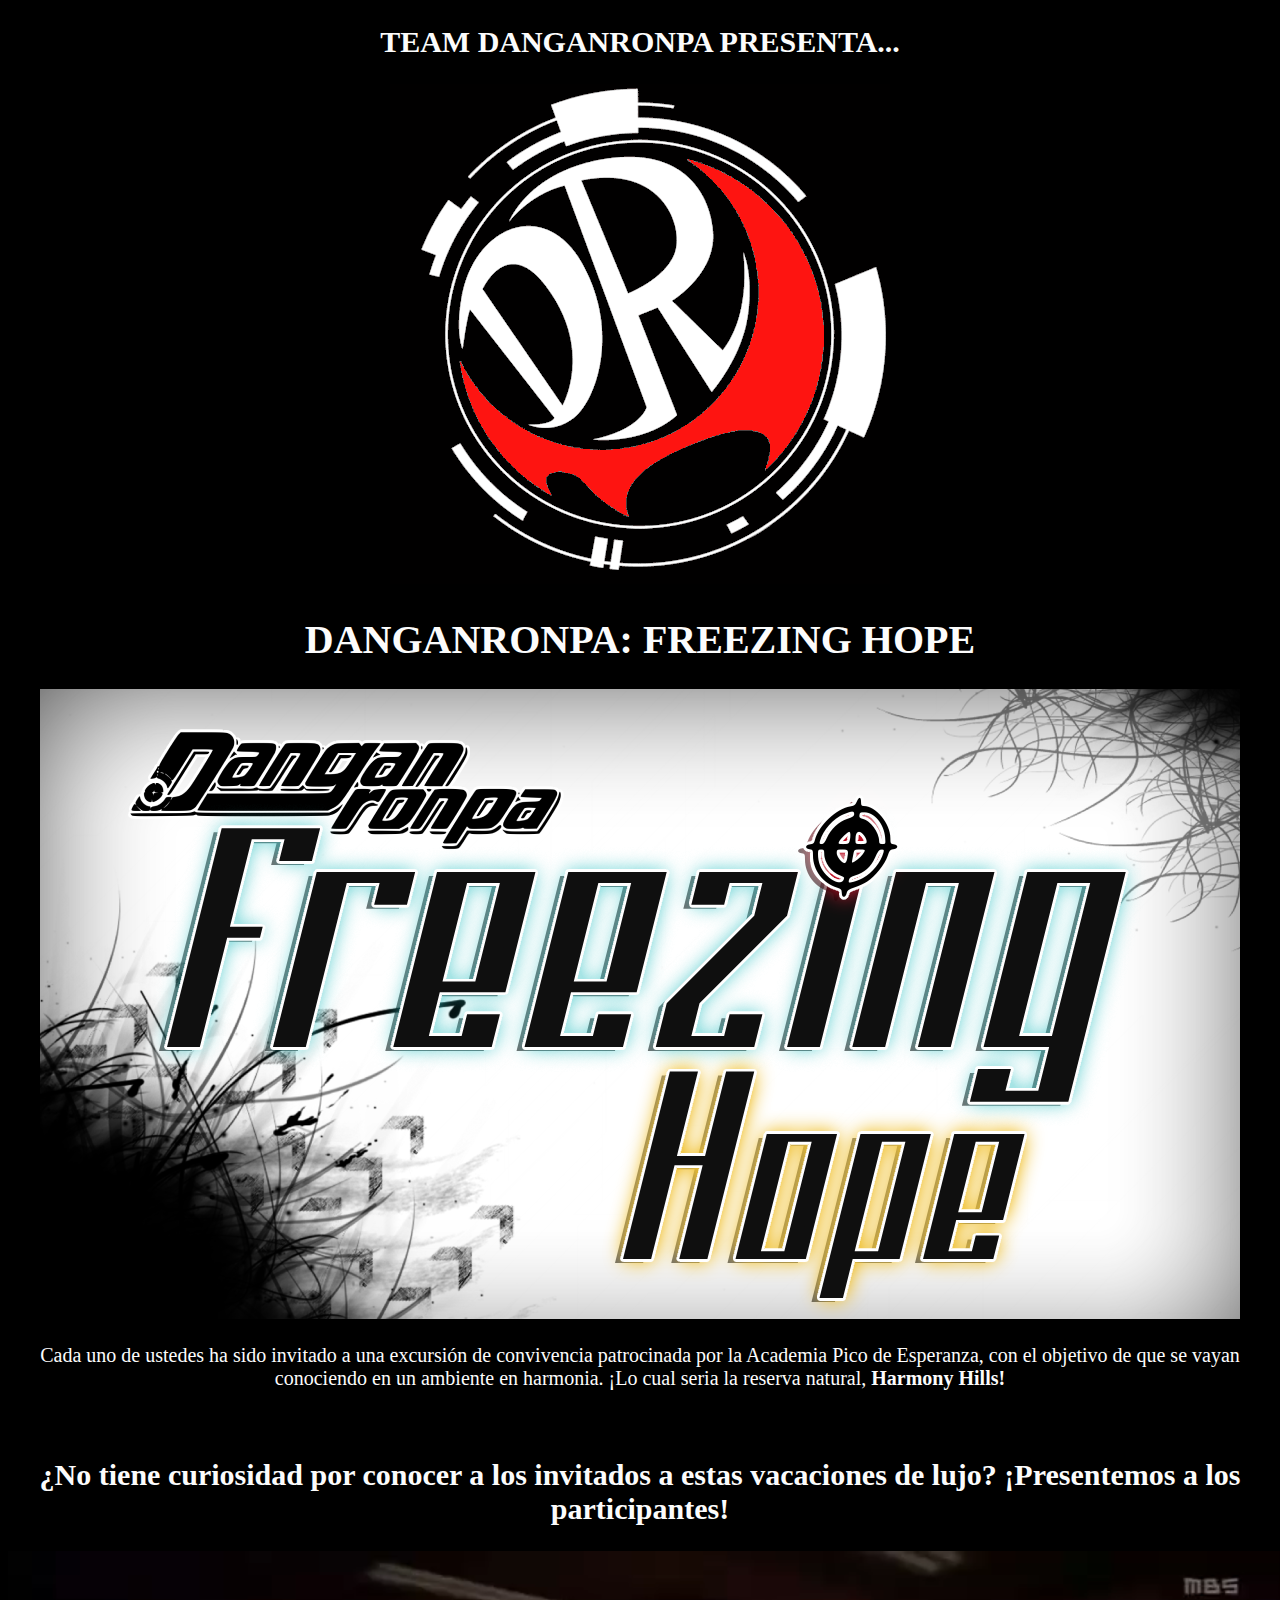
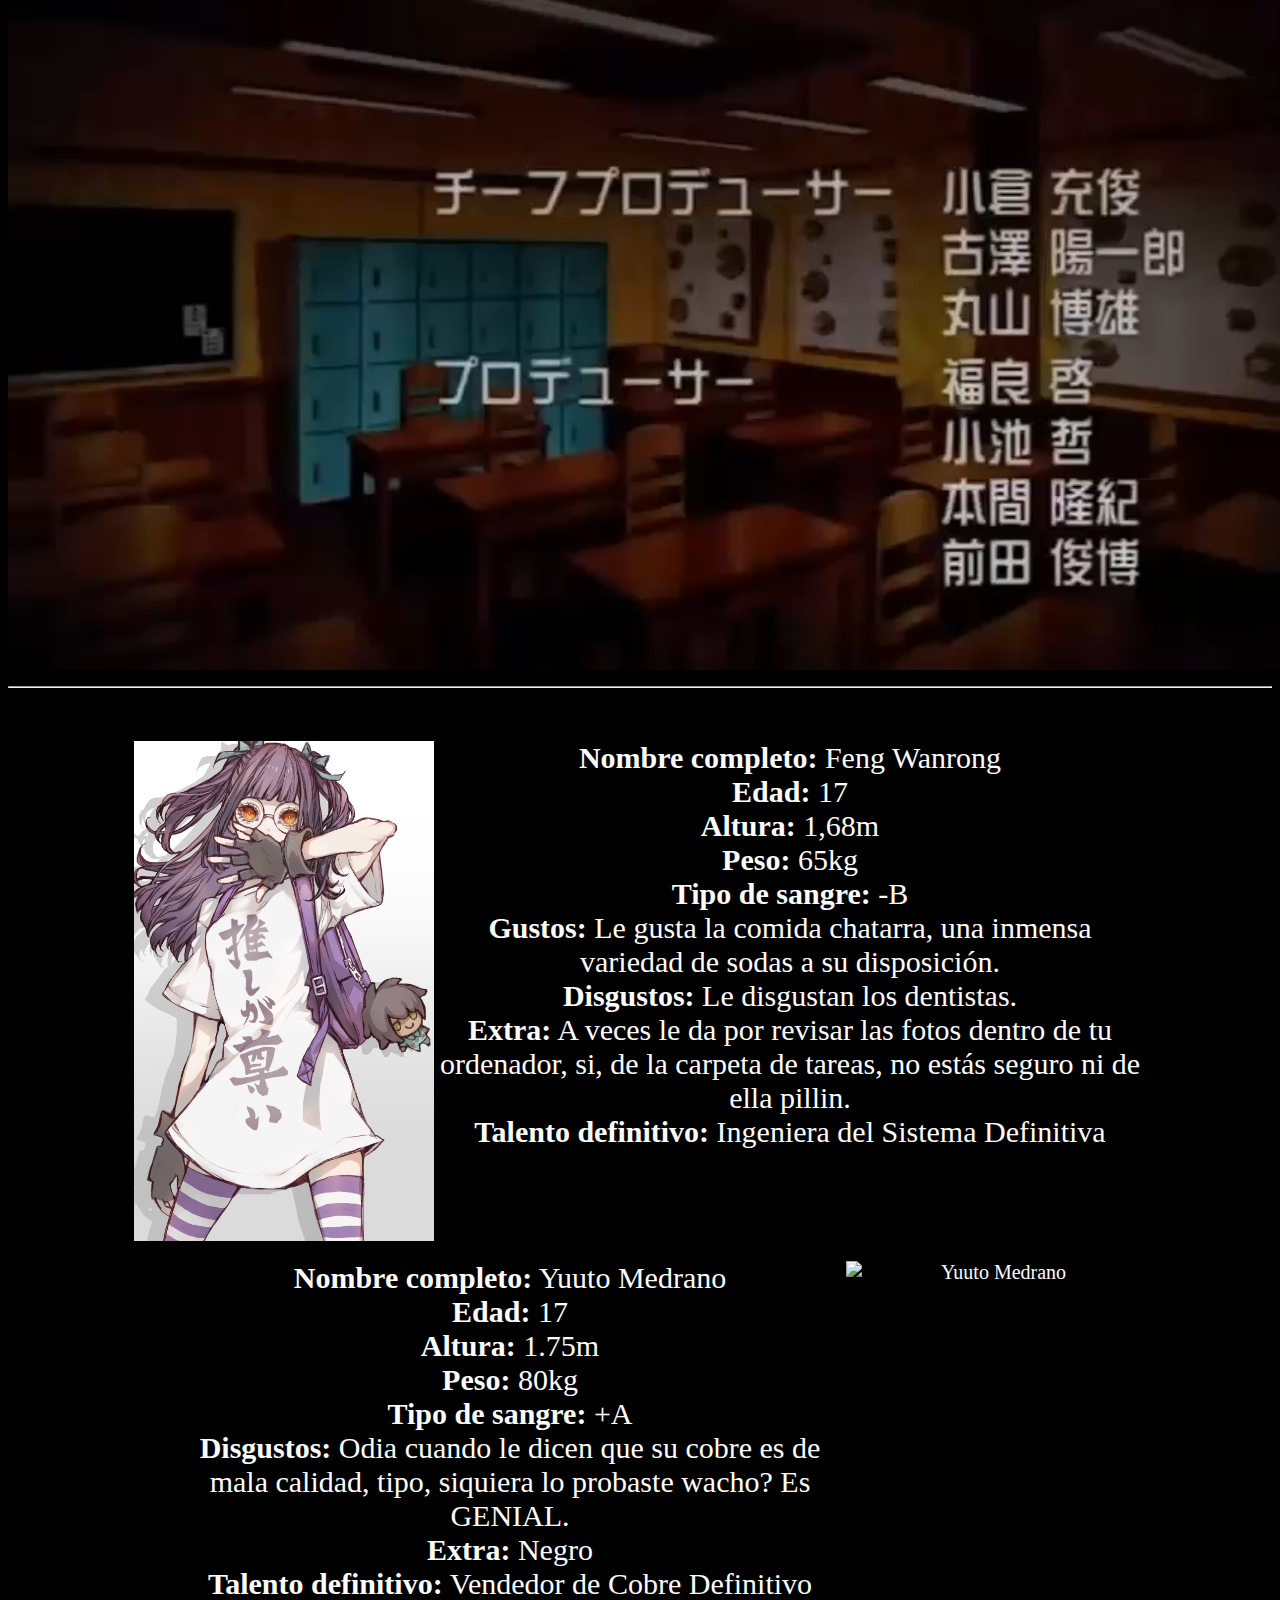
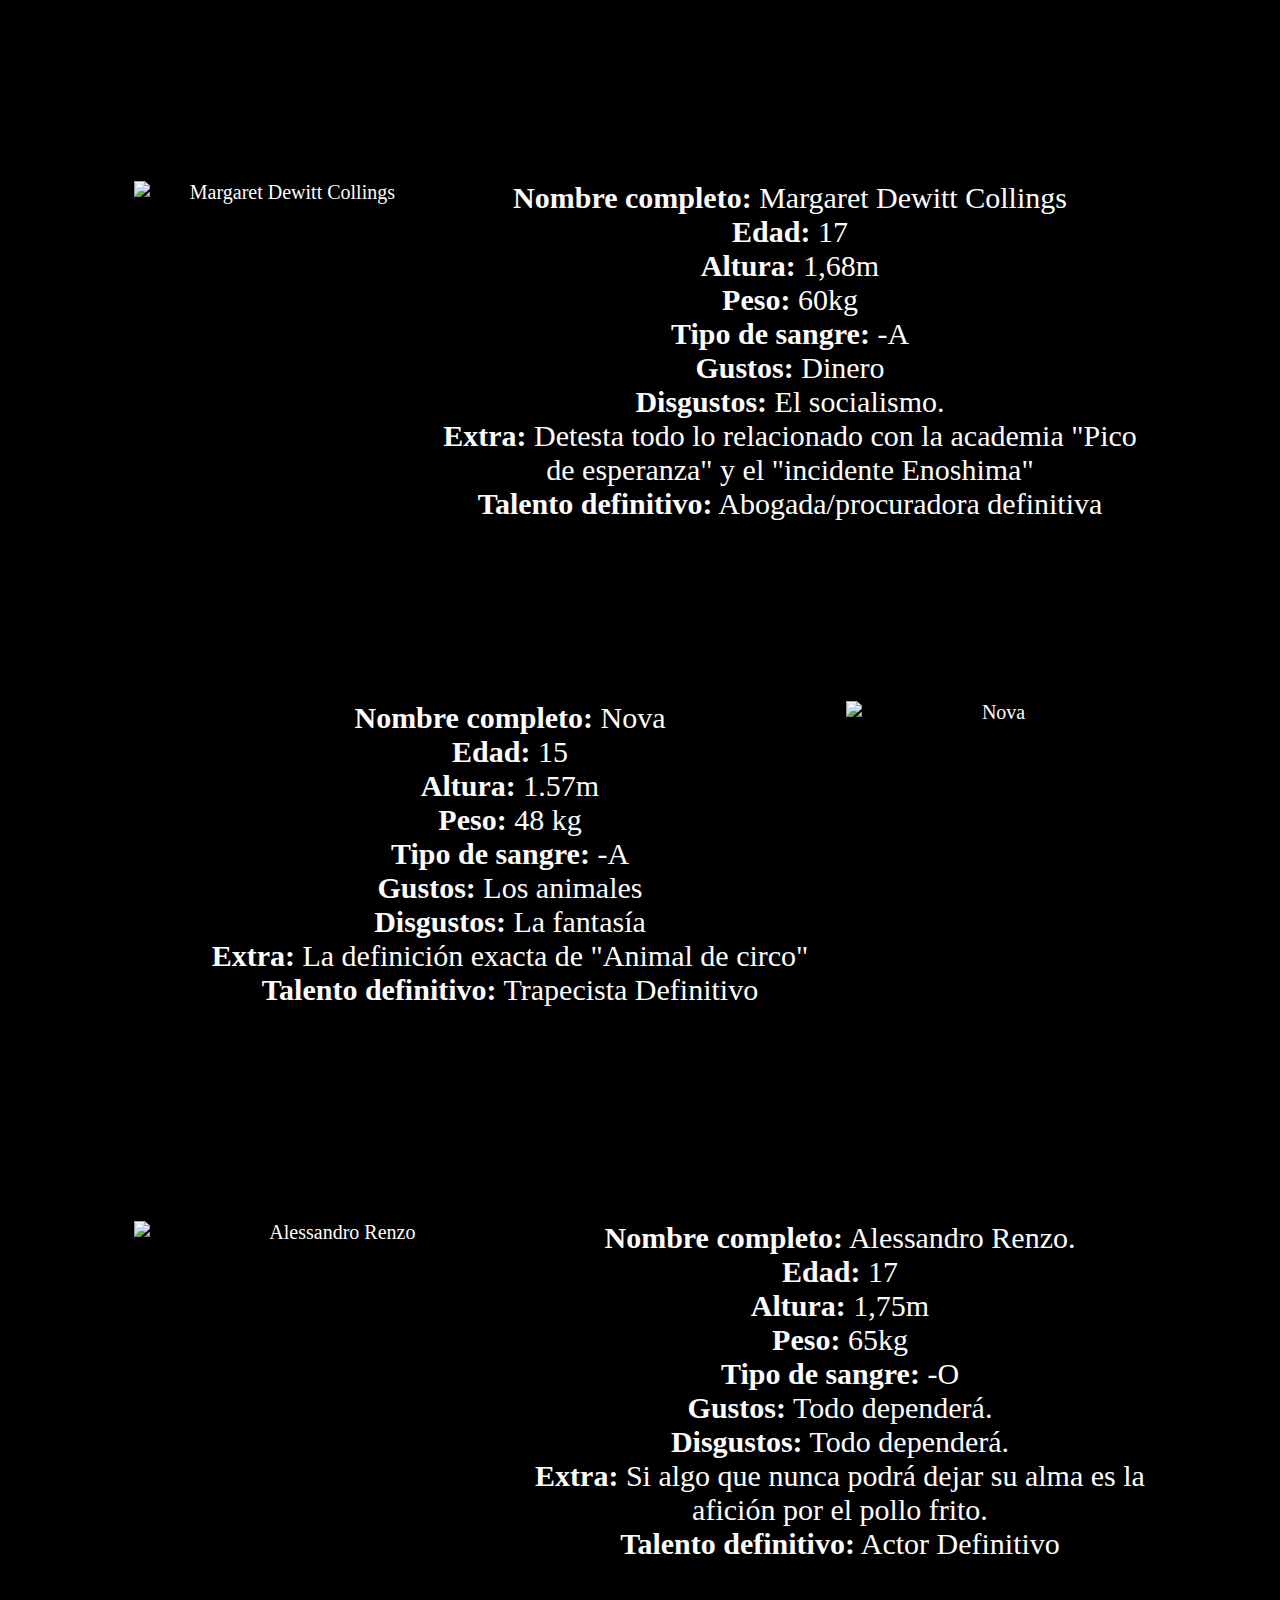
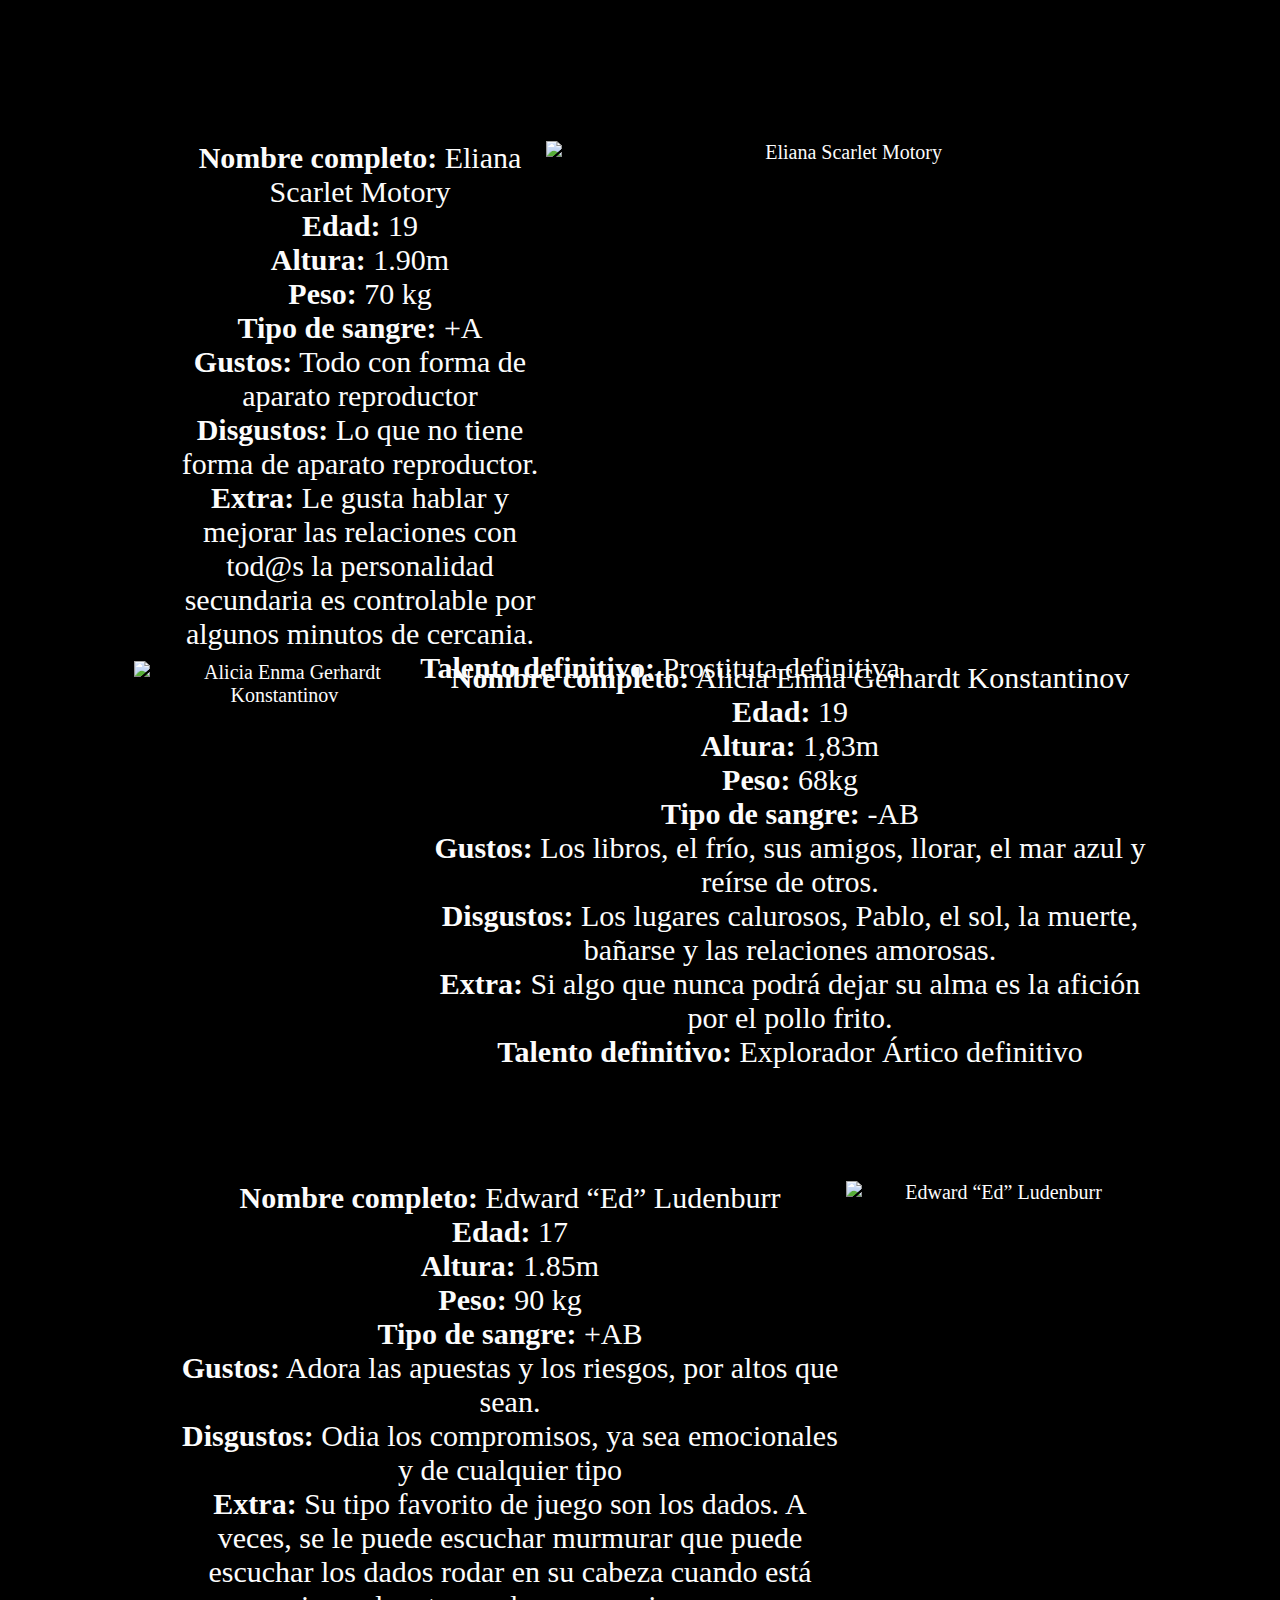
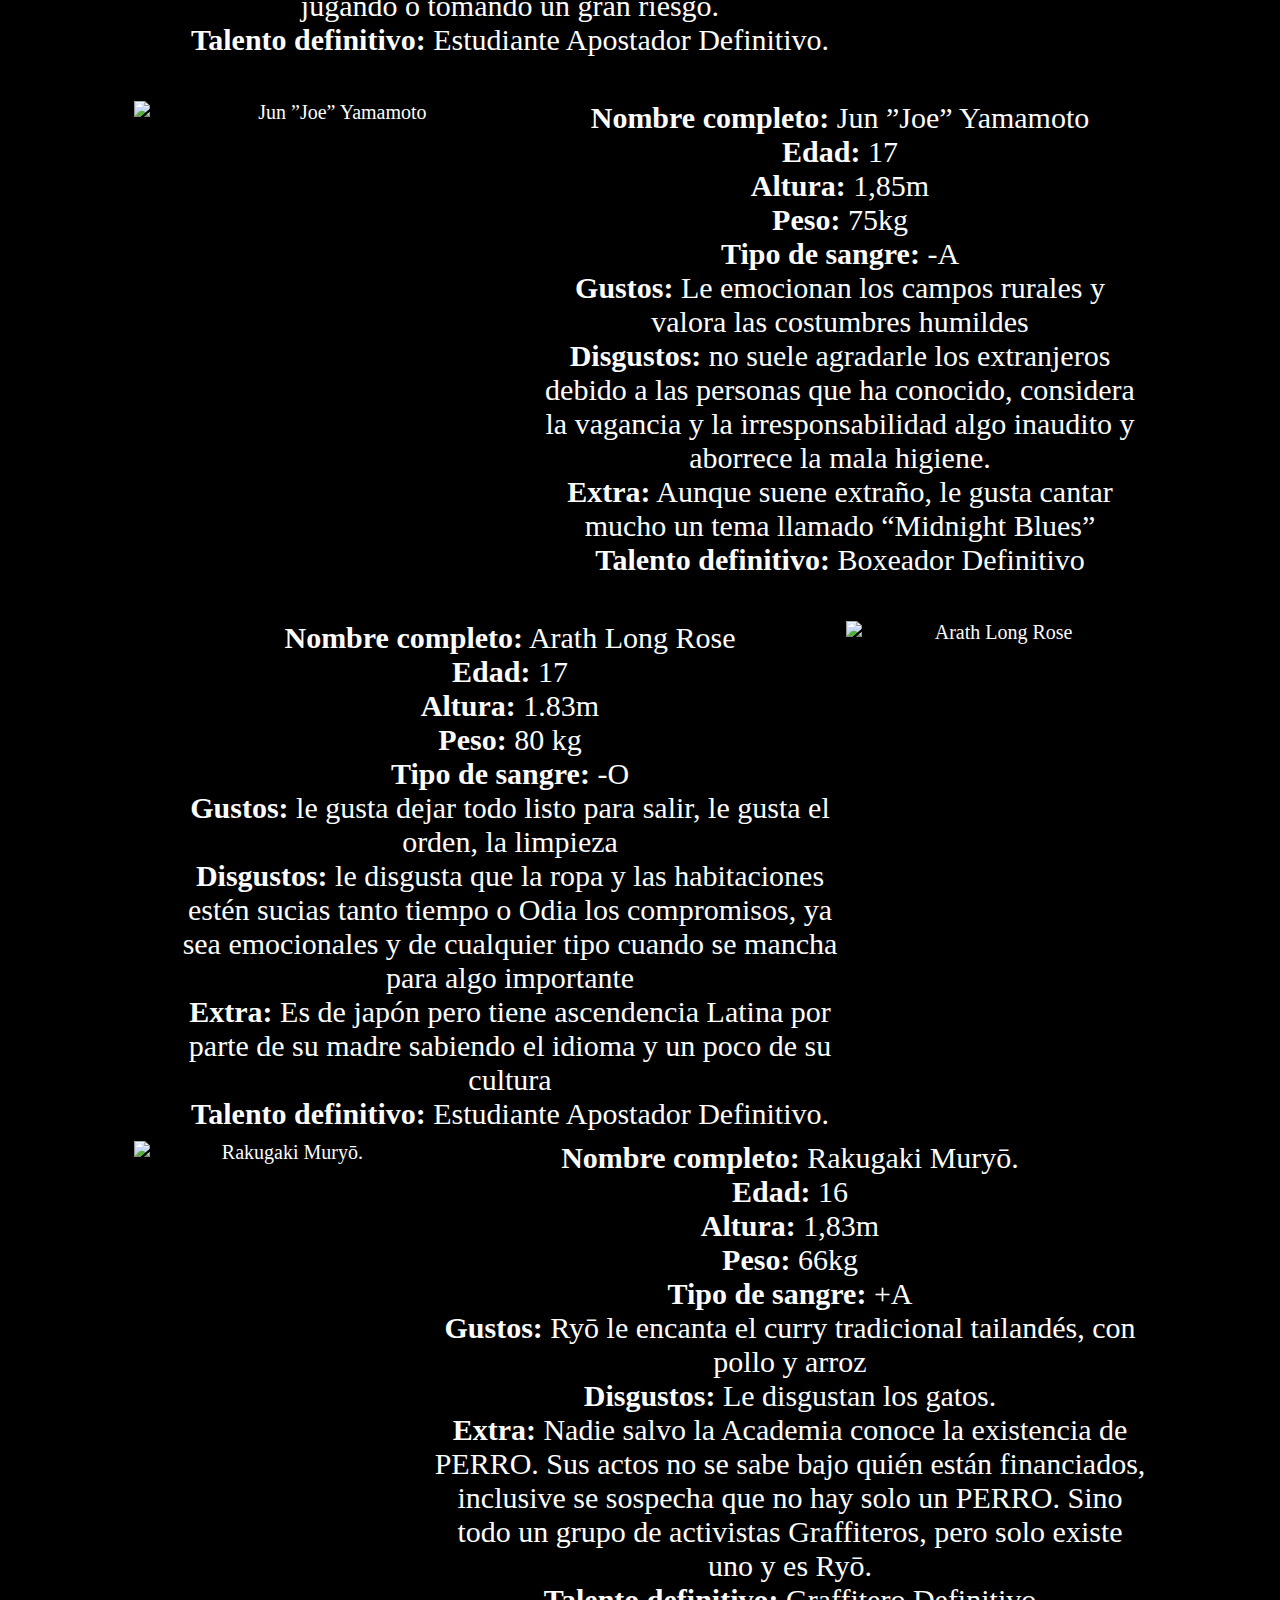
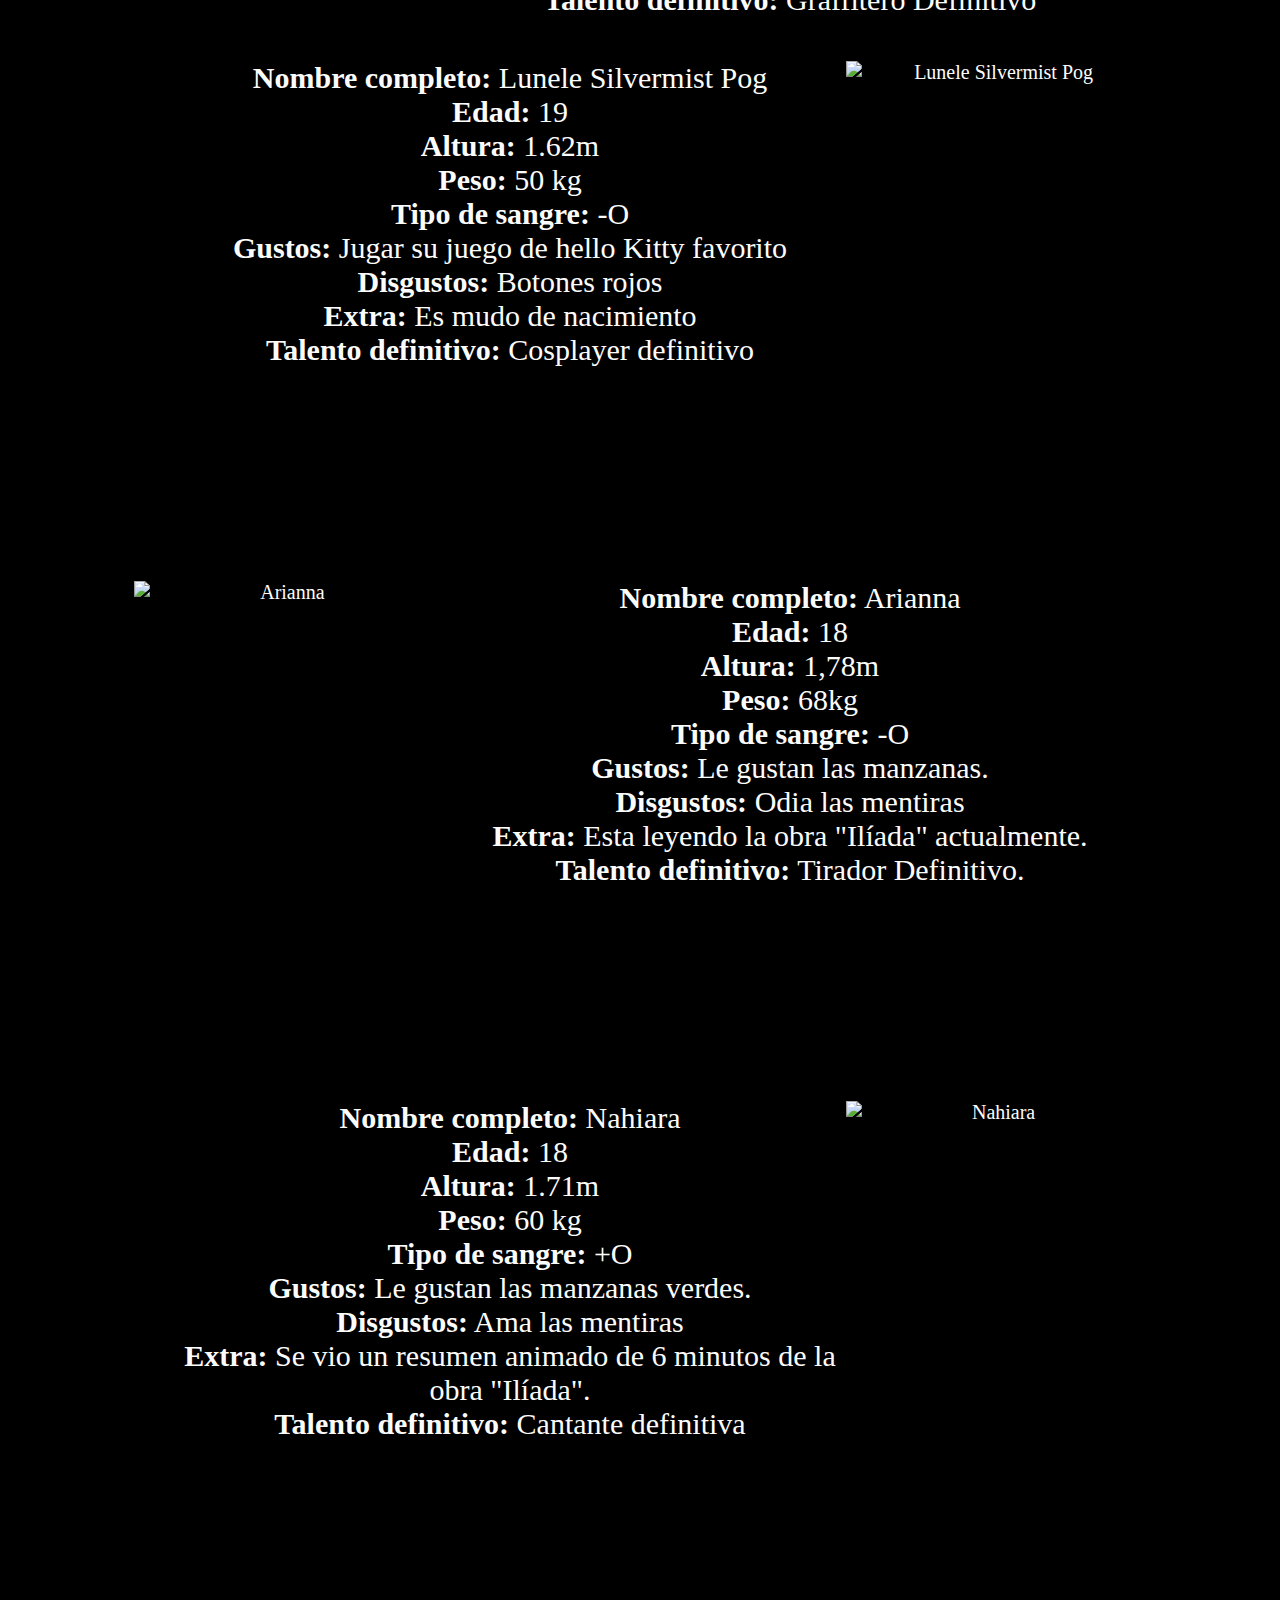
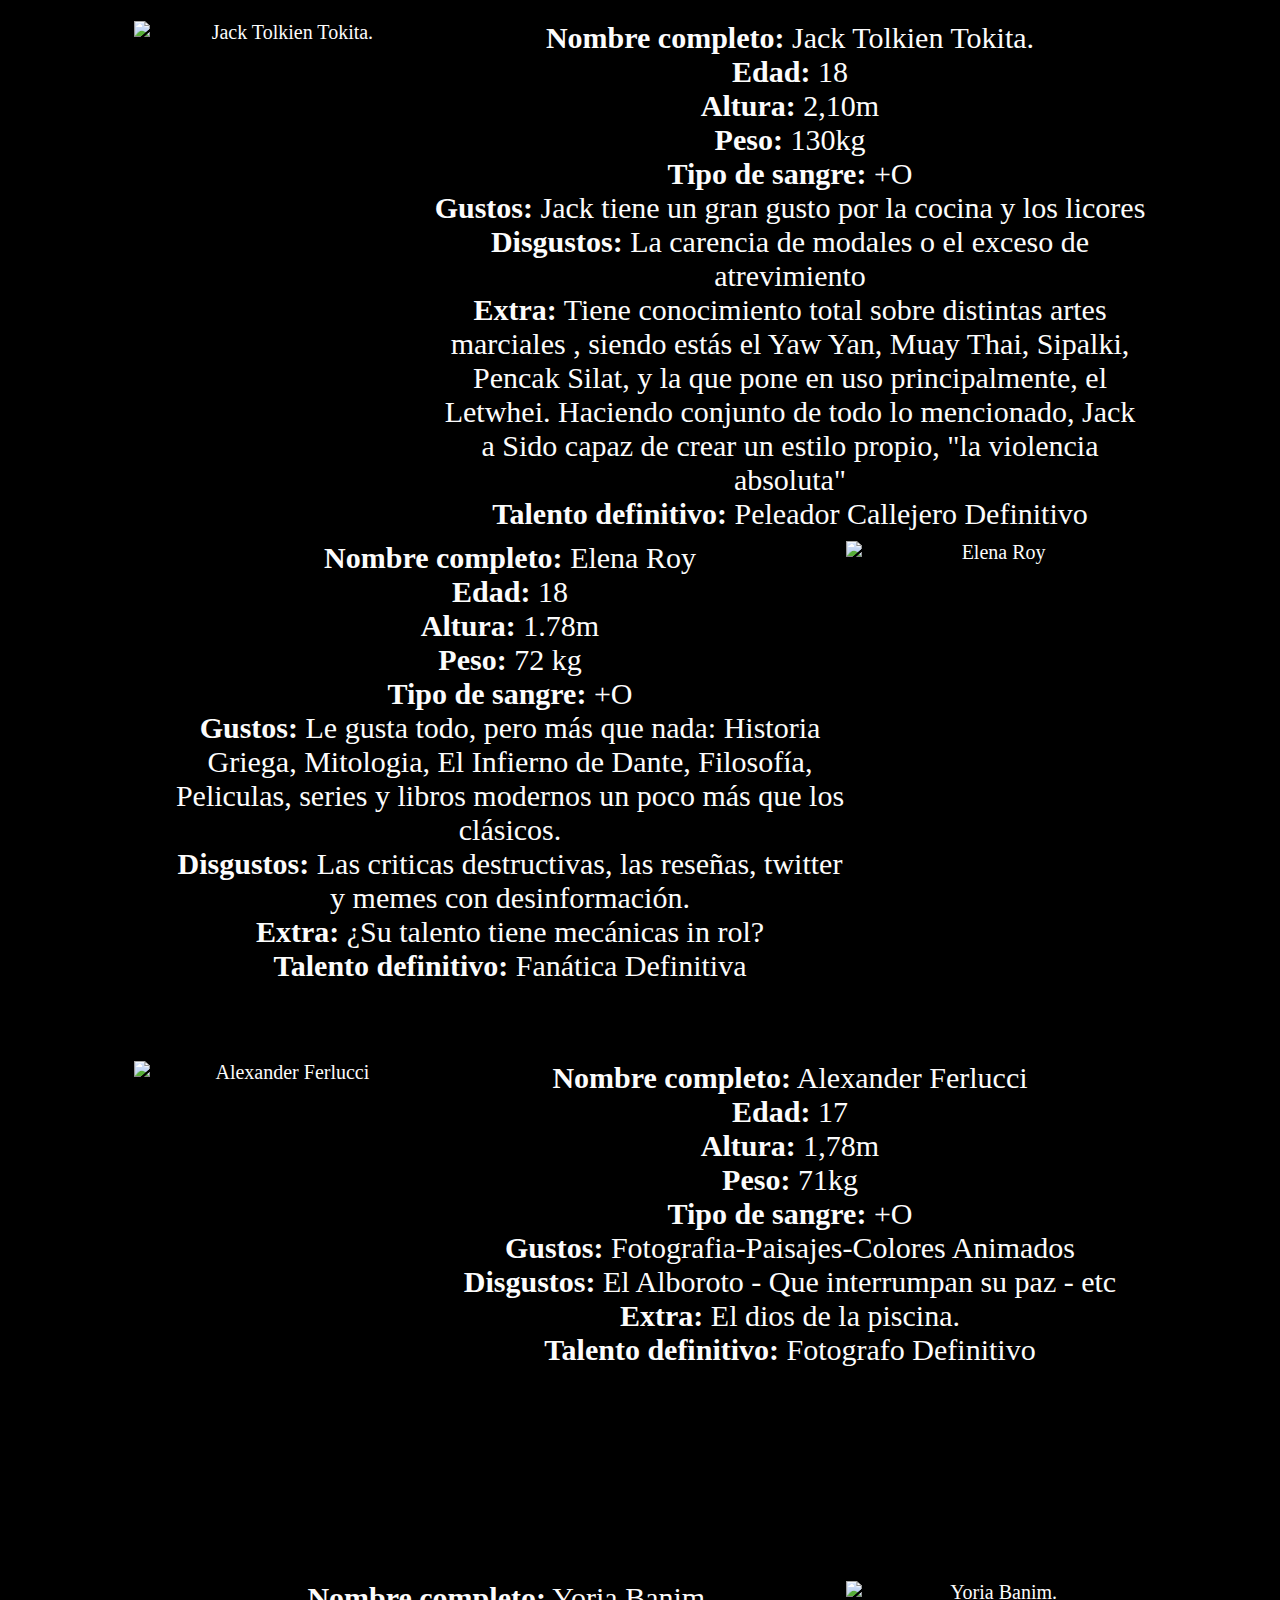
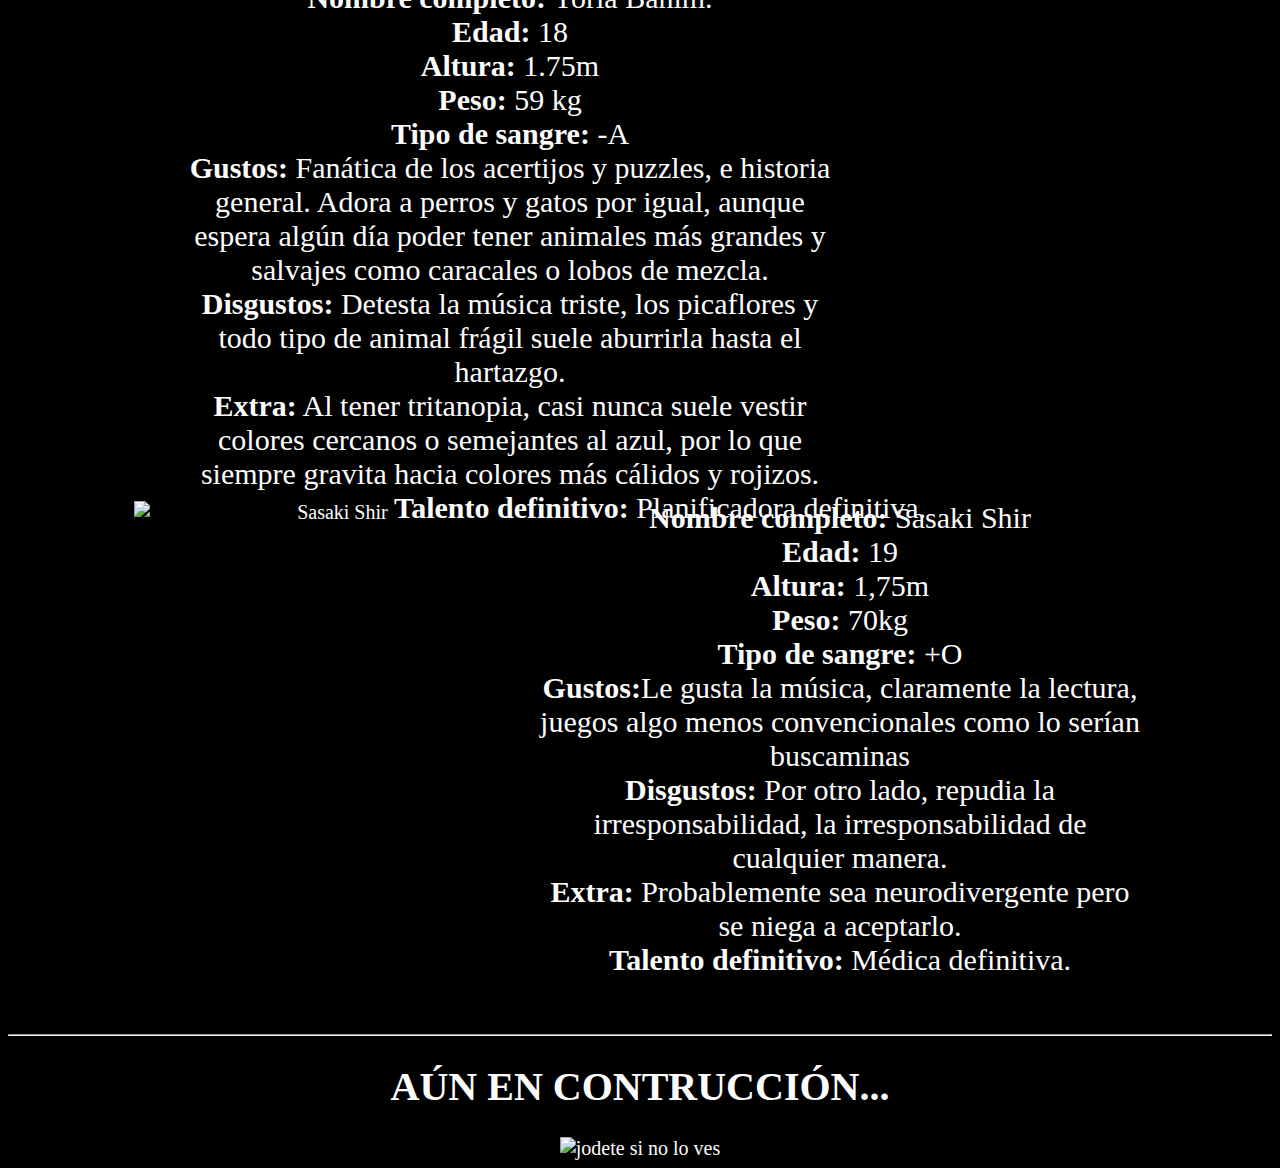
==== commit 31889f59: "Update index.html" ====
--- a/index.html
+++ b/index.html
@@ -24,15 +24,15 @@
     <main>
         <h2>¿No tiene curiosidad por conocer a los invitados a estas vacaciones de lujo? ¡Presentemos a los participantes!</h2>
         <video width="1280" height="720" autoplay>
-            <source src="/home/satsu/Danganronpa/videos/Danganronpa_Freezing_Hope.mp4" type="video/mp4">
-            <source src="/home/satsu/Danganronpa/videos/Danganronpa_Freezing_Hope.mov" type="video/mov">
+            <source src="videos/Danganronpa_Freezing_Hope.mp4" type="video/mp4">
+            <source src="videos/Danganronpa_Freezing_Hope.mov" type="video/mov">
             ¡Parece que tu navegador es tan malo que no deja ver el video!
         </video>
         <br>
         <hr>
         <br>
         <div>
-            <img id="presentations_a" src="/home/satsu/Danganronpa/characters/feng.png" alt="Feng Wanrong"/>
+            <img id="presentations_a" src="characters/feng.png" alt="Feng Wanrong"/>
             <p id="script_a">
                 <ul>
                     <li type="circle"><strong>Nombre completo:</strong> Feng Wanrong</li>
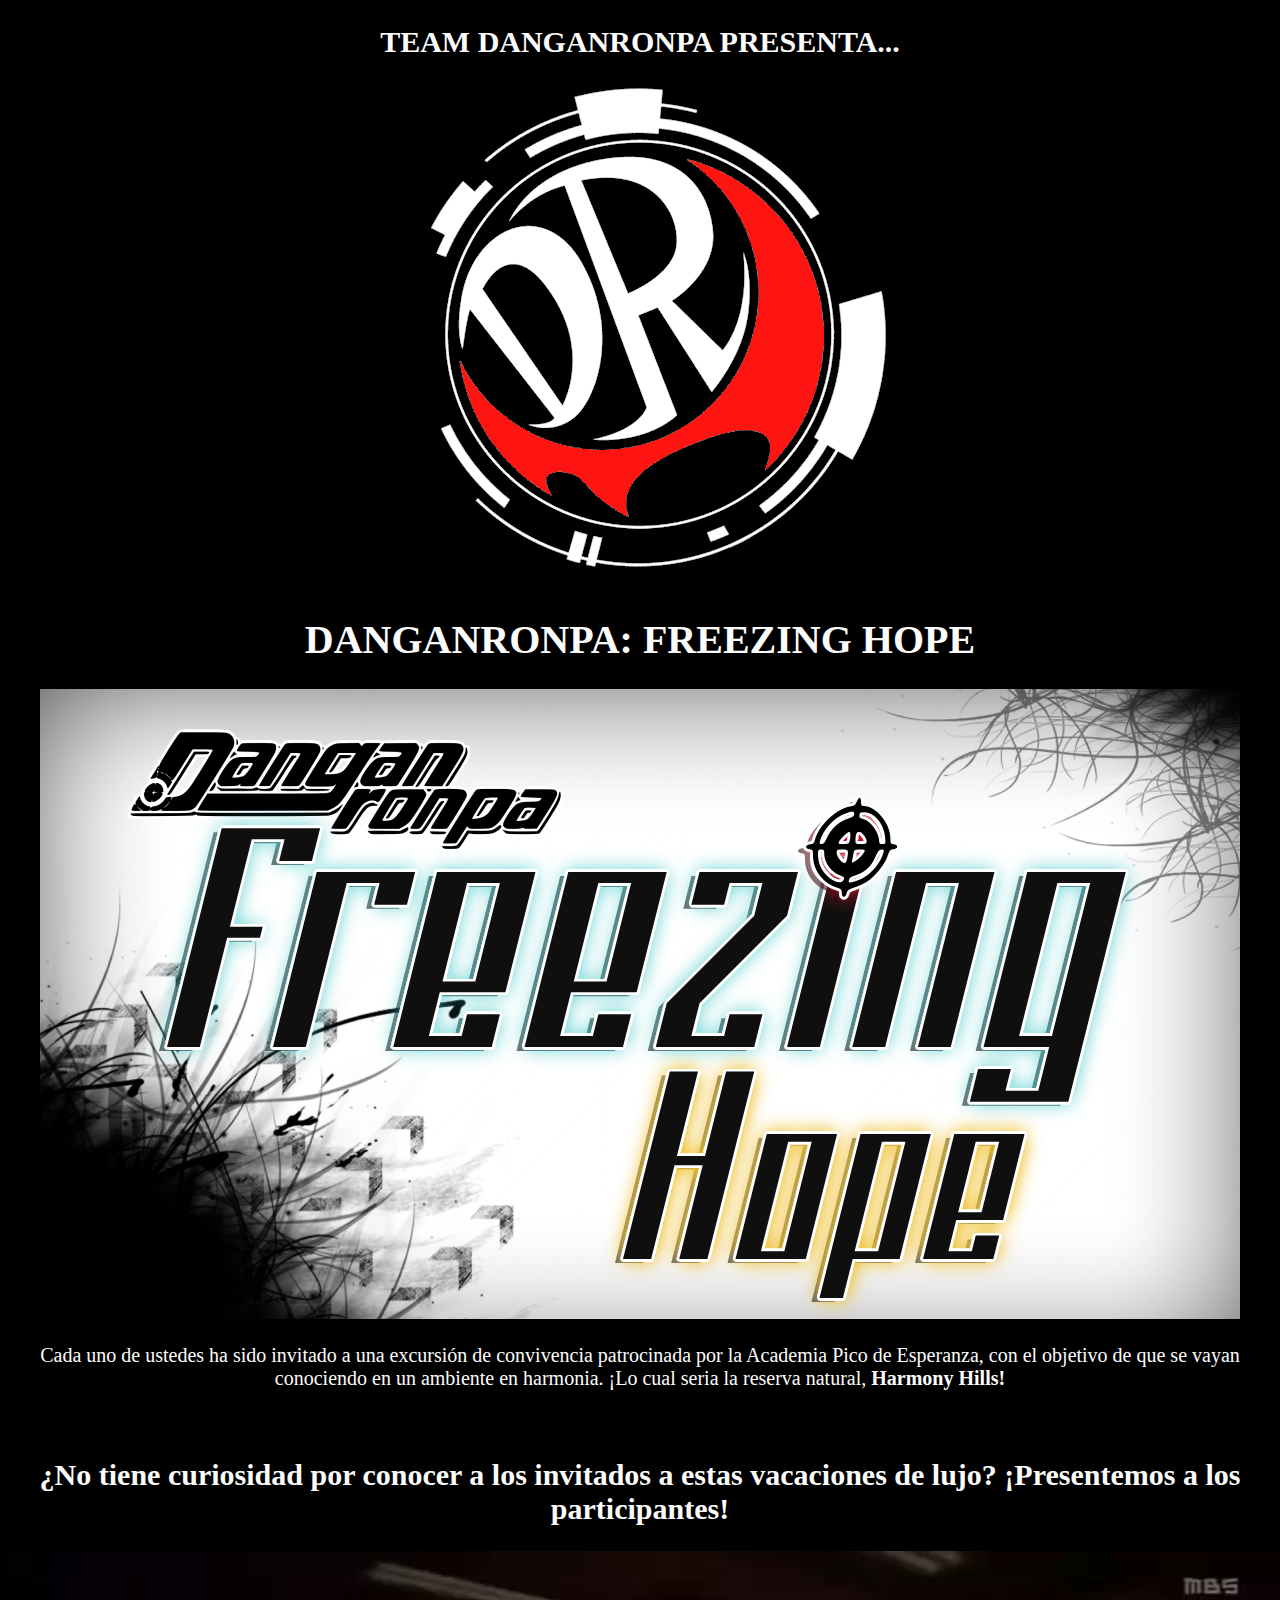
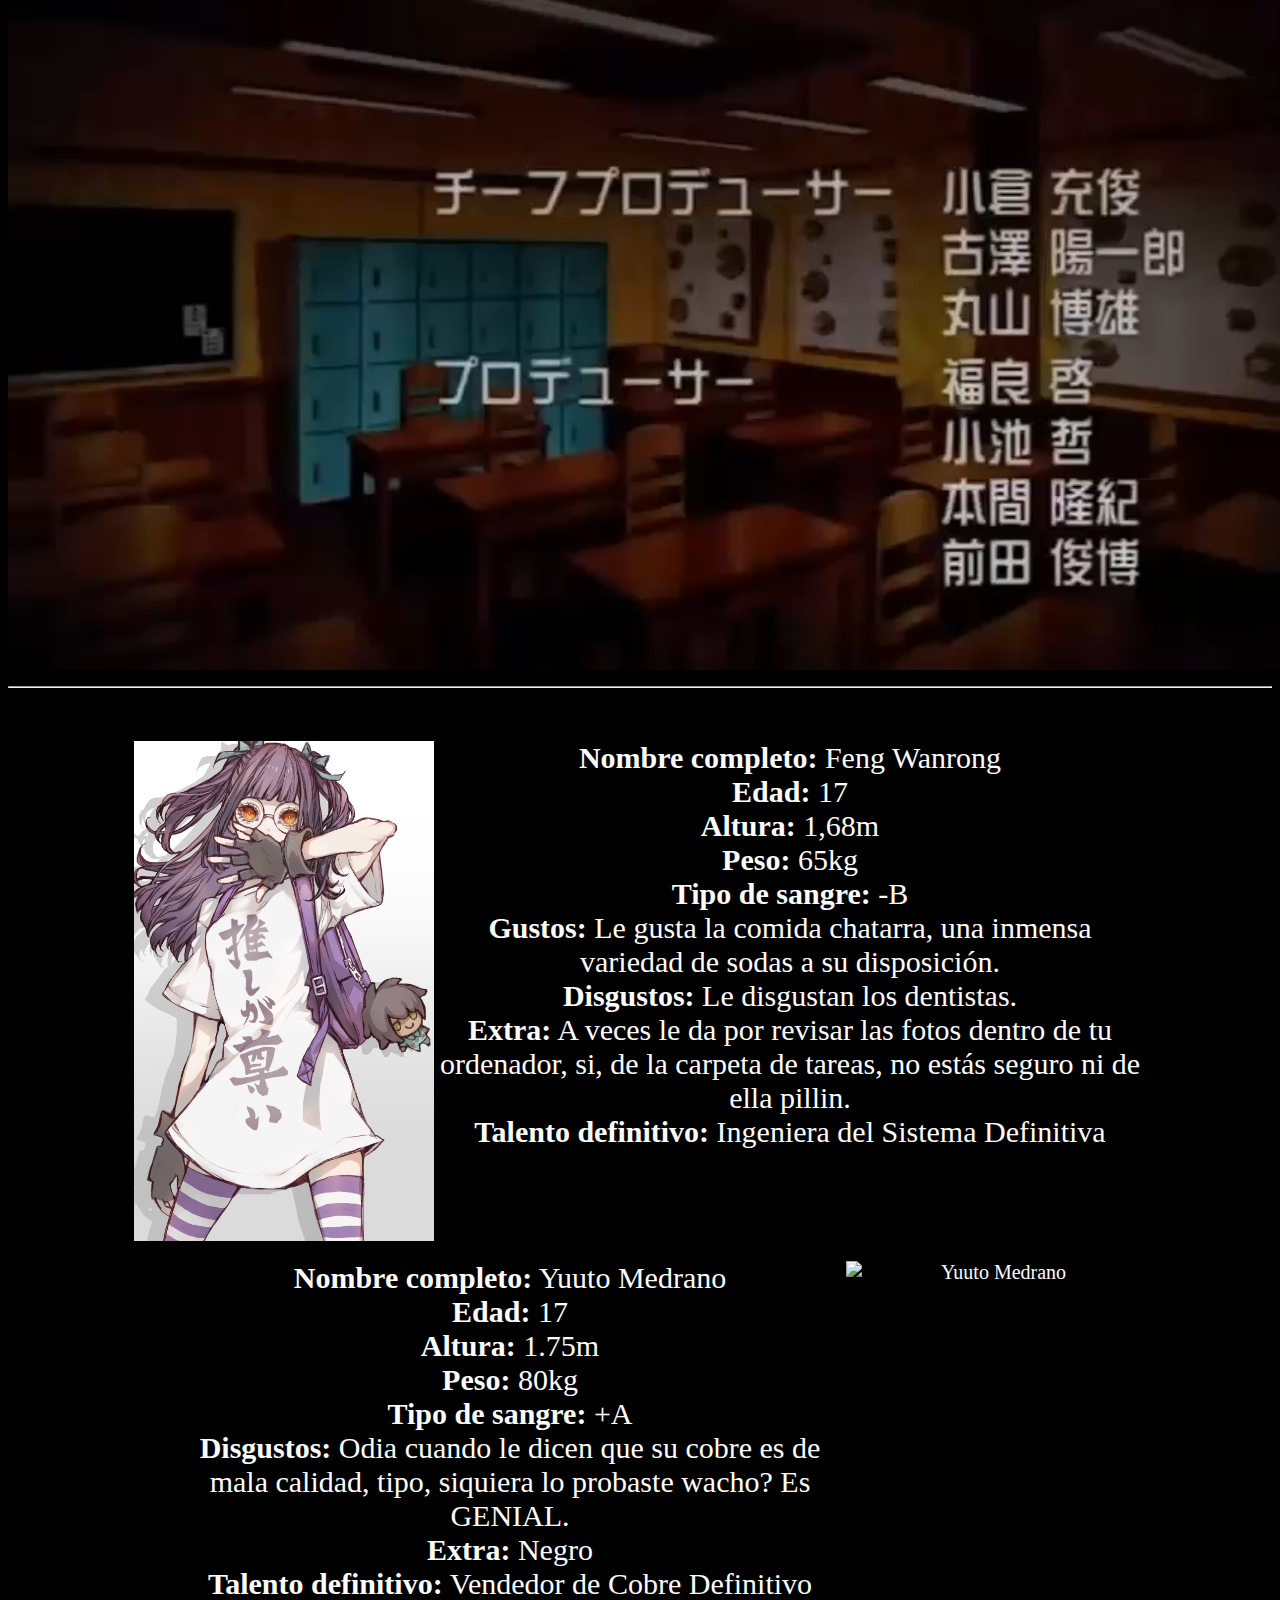
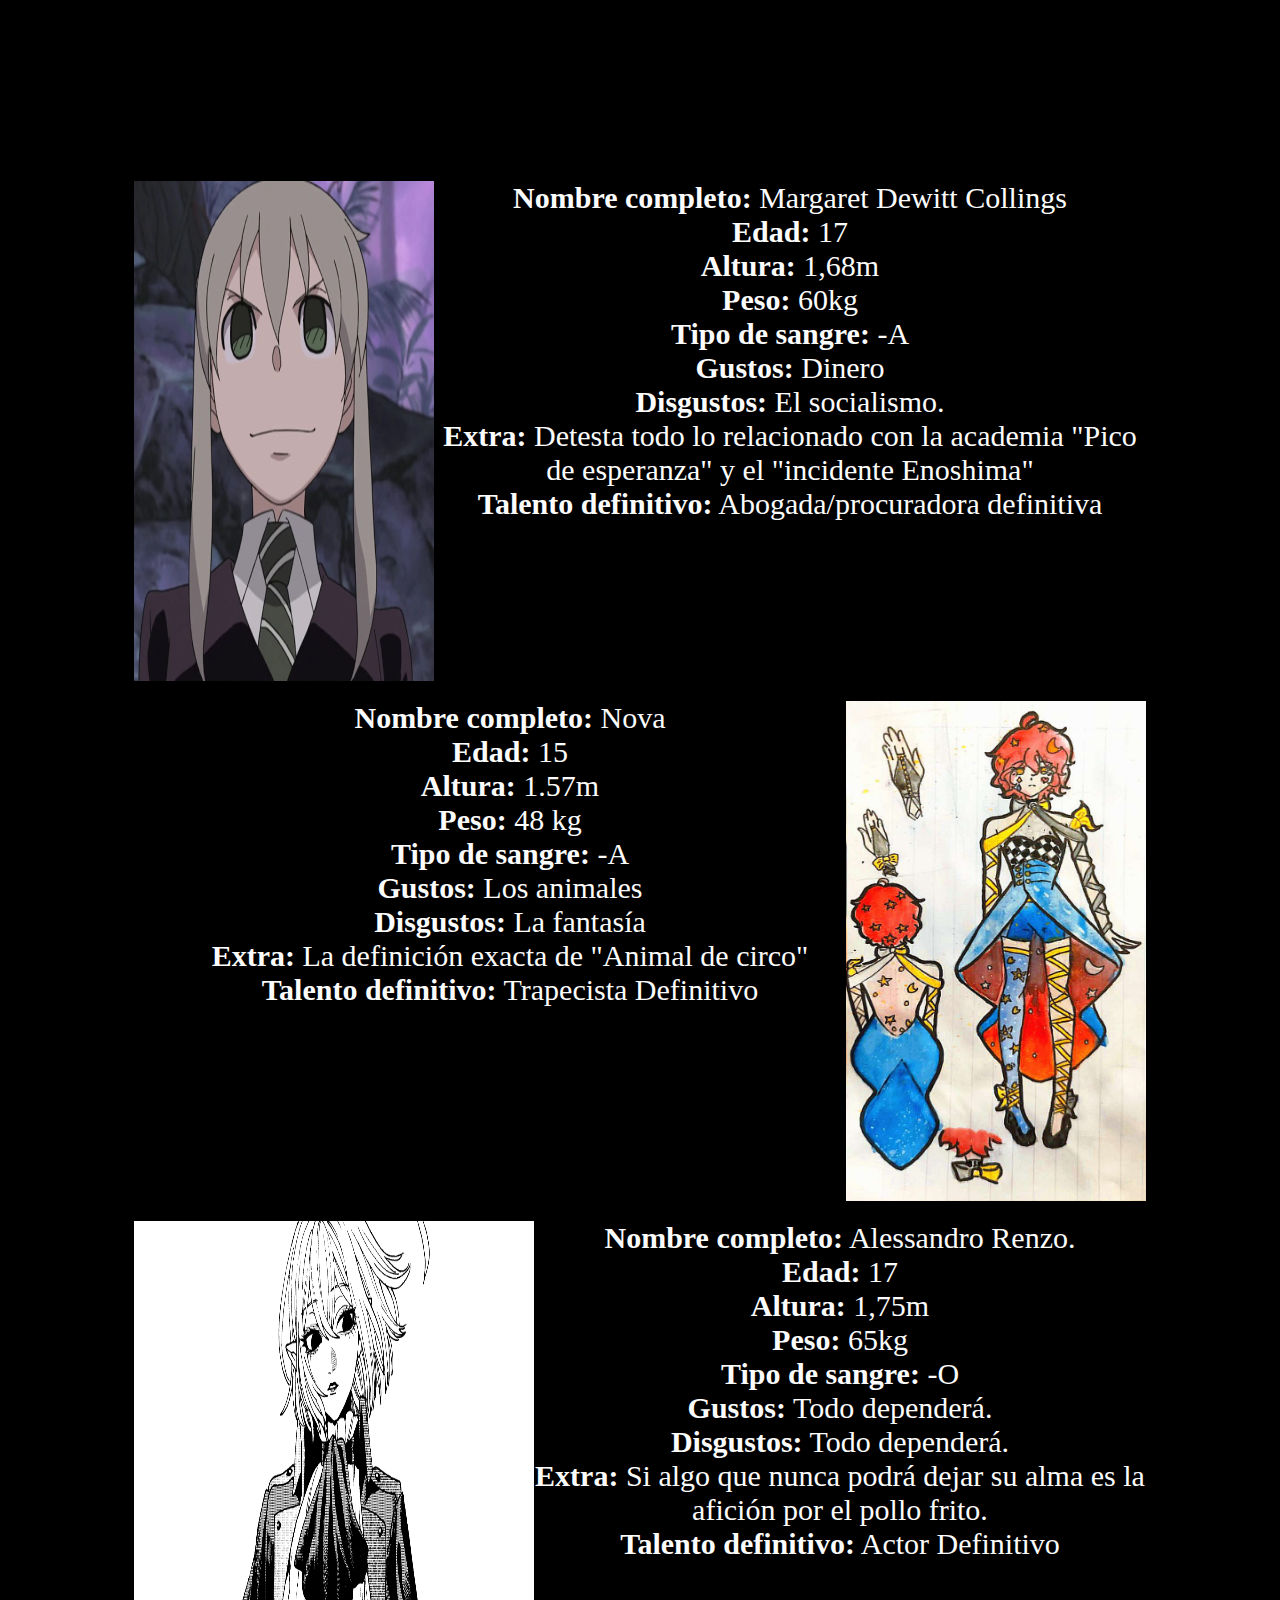
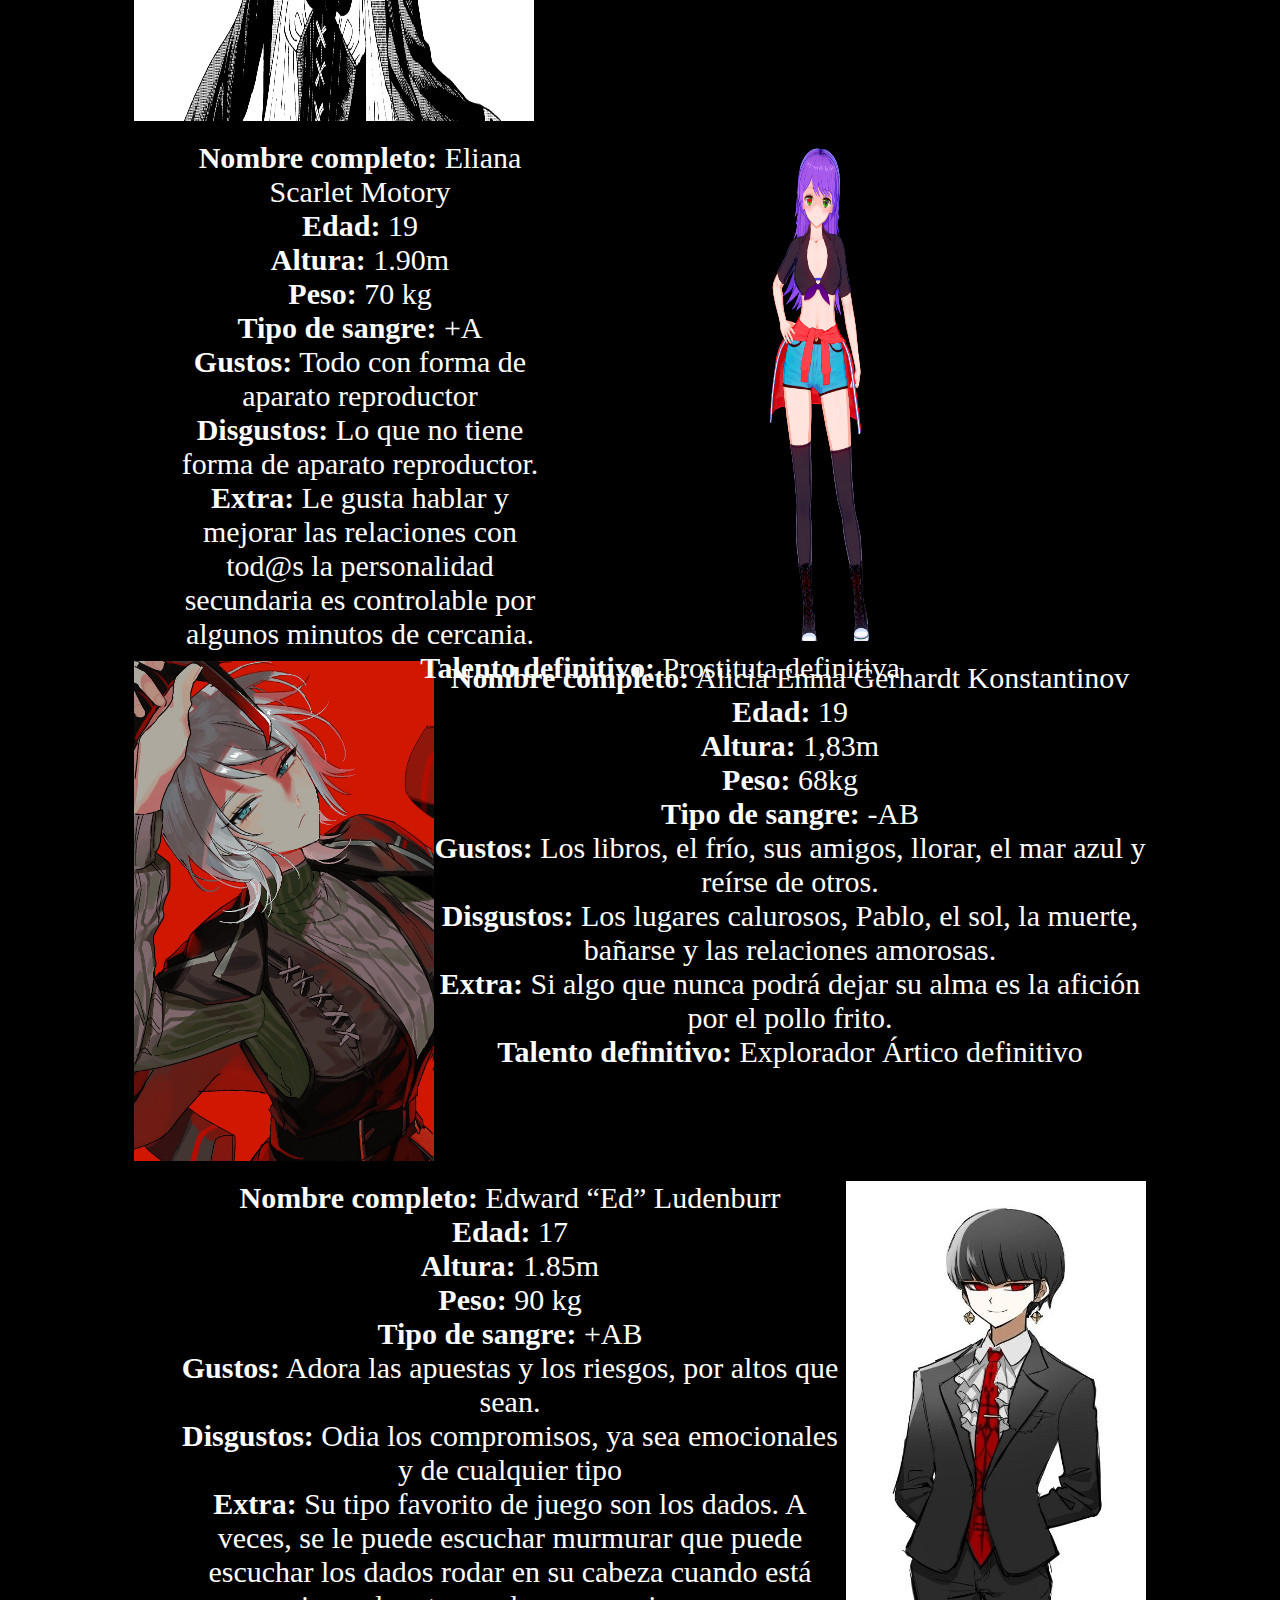
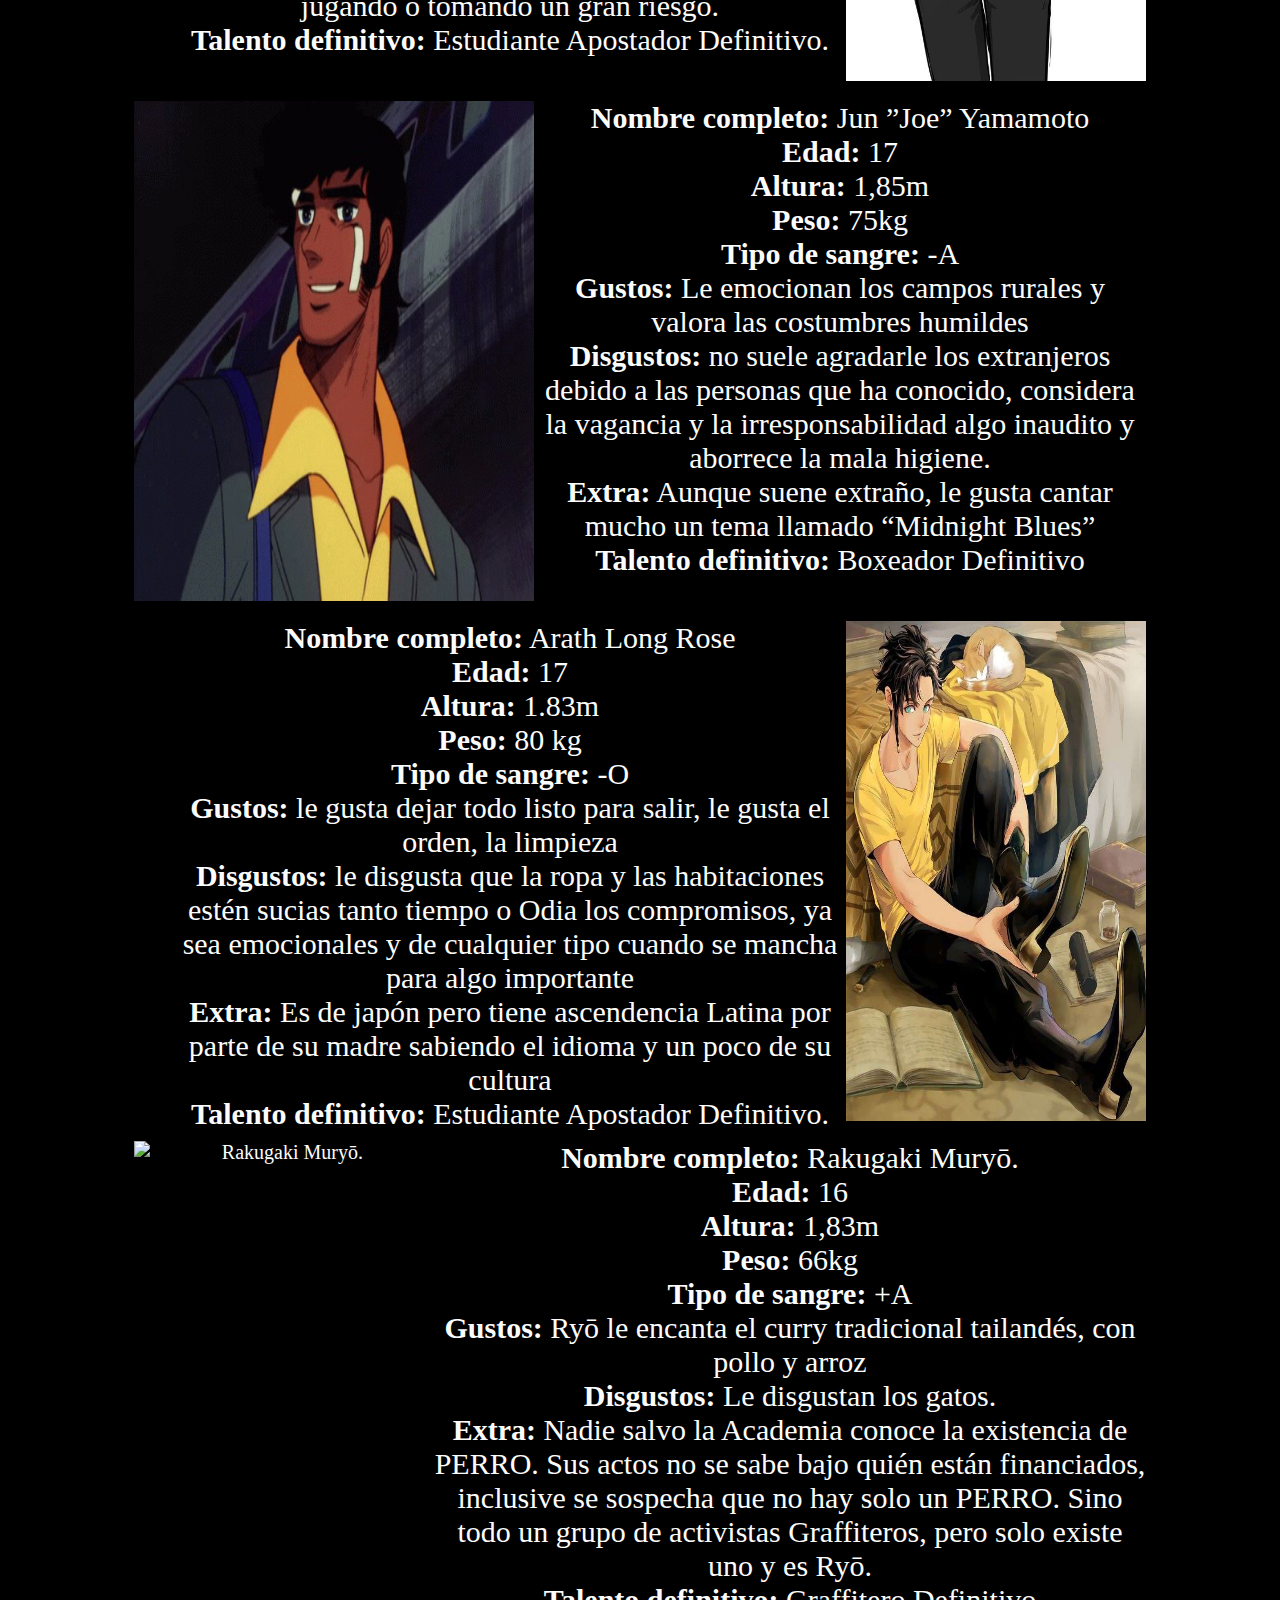
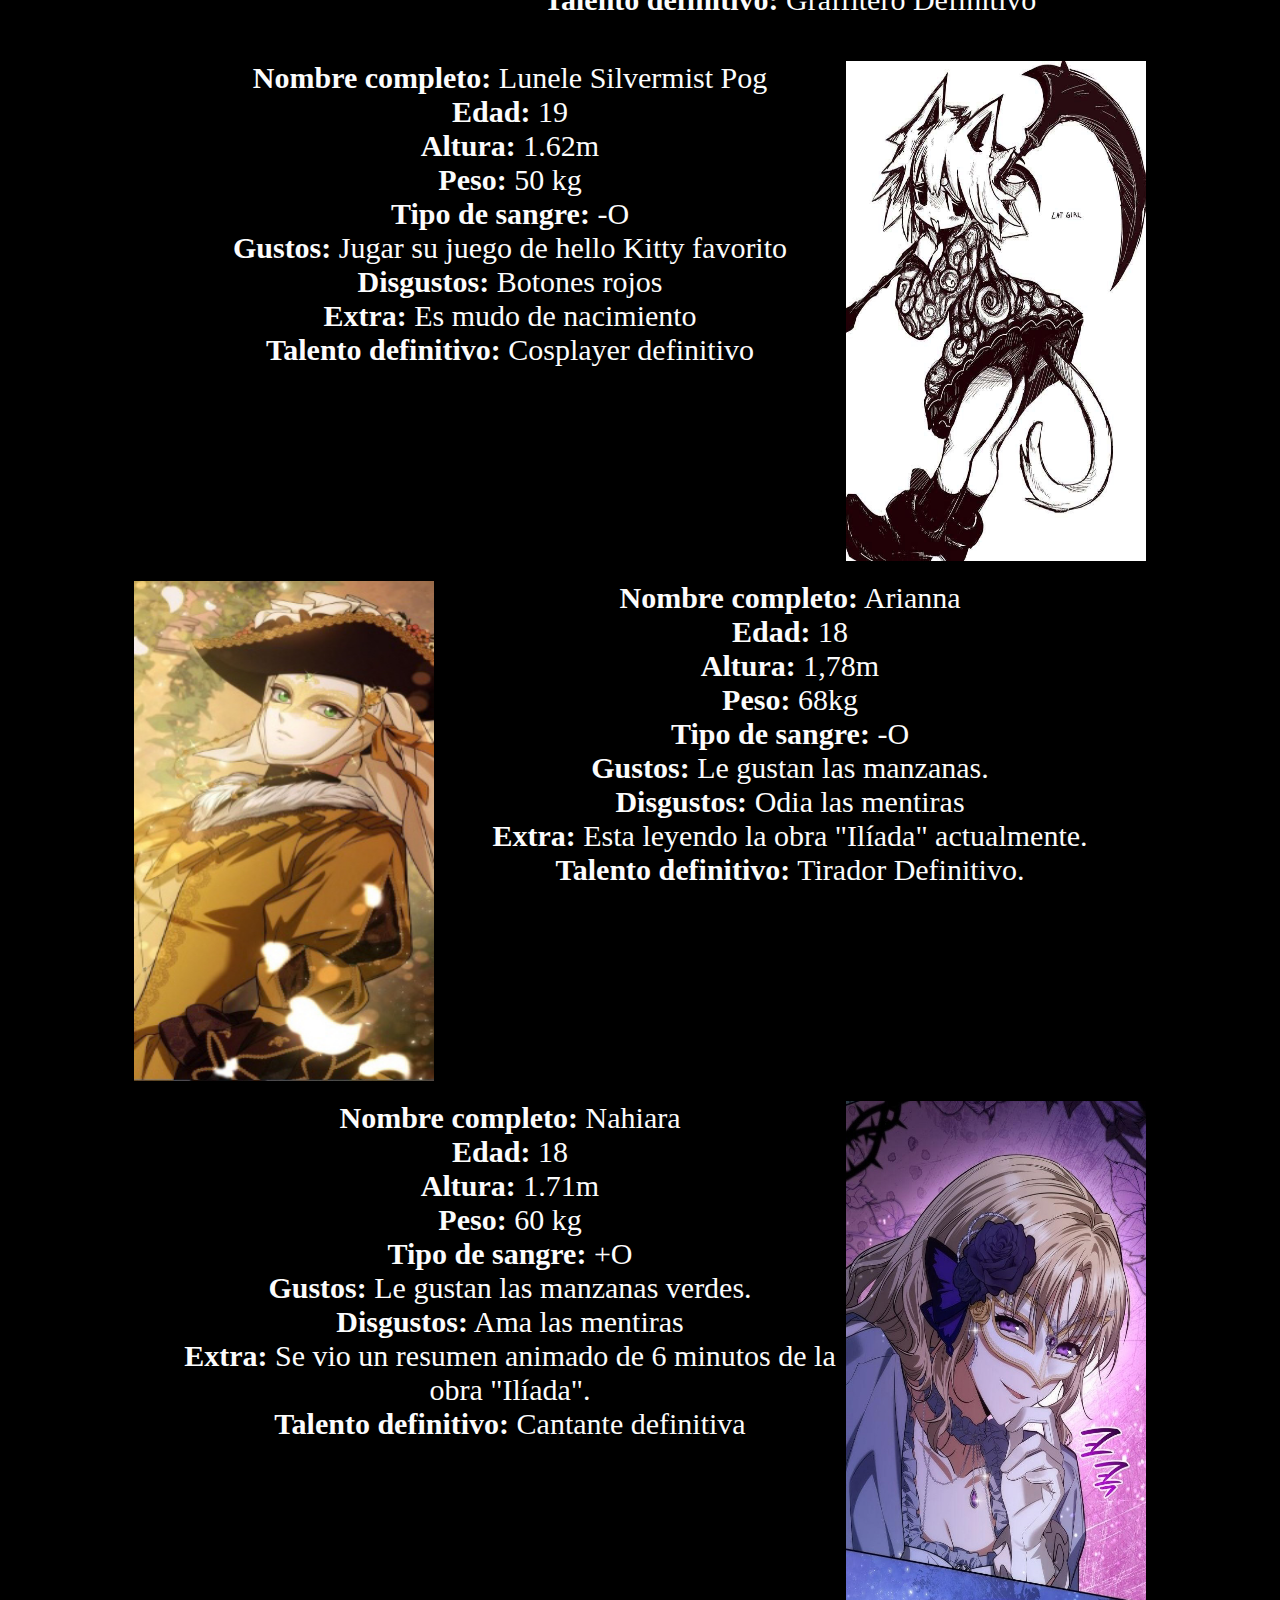
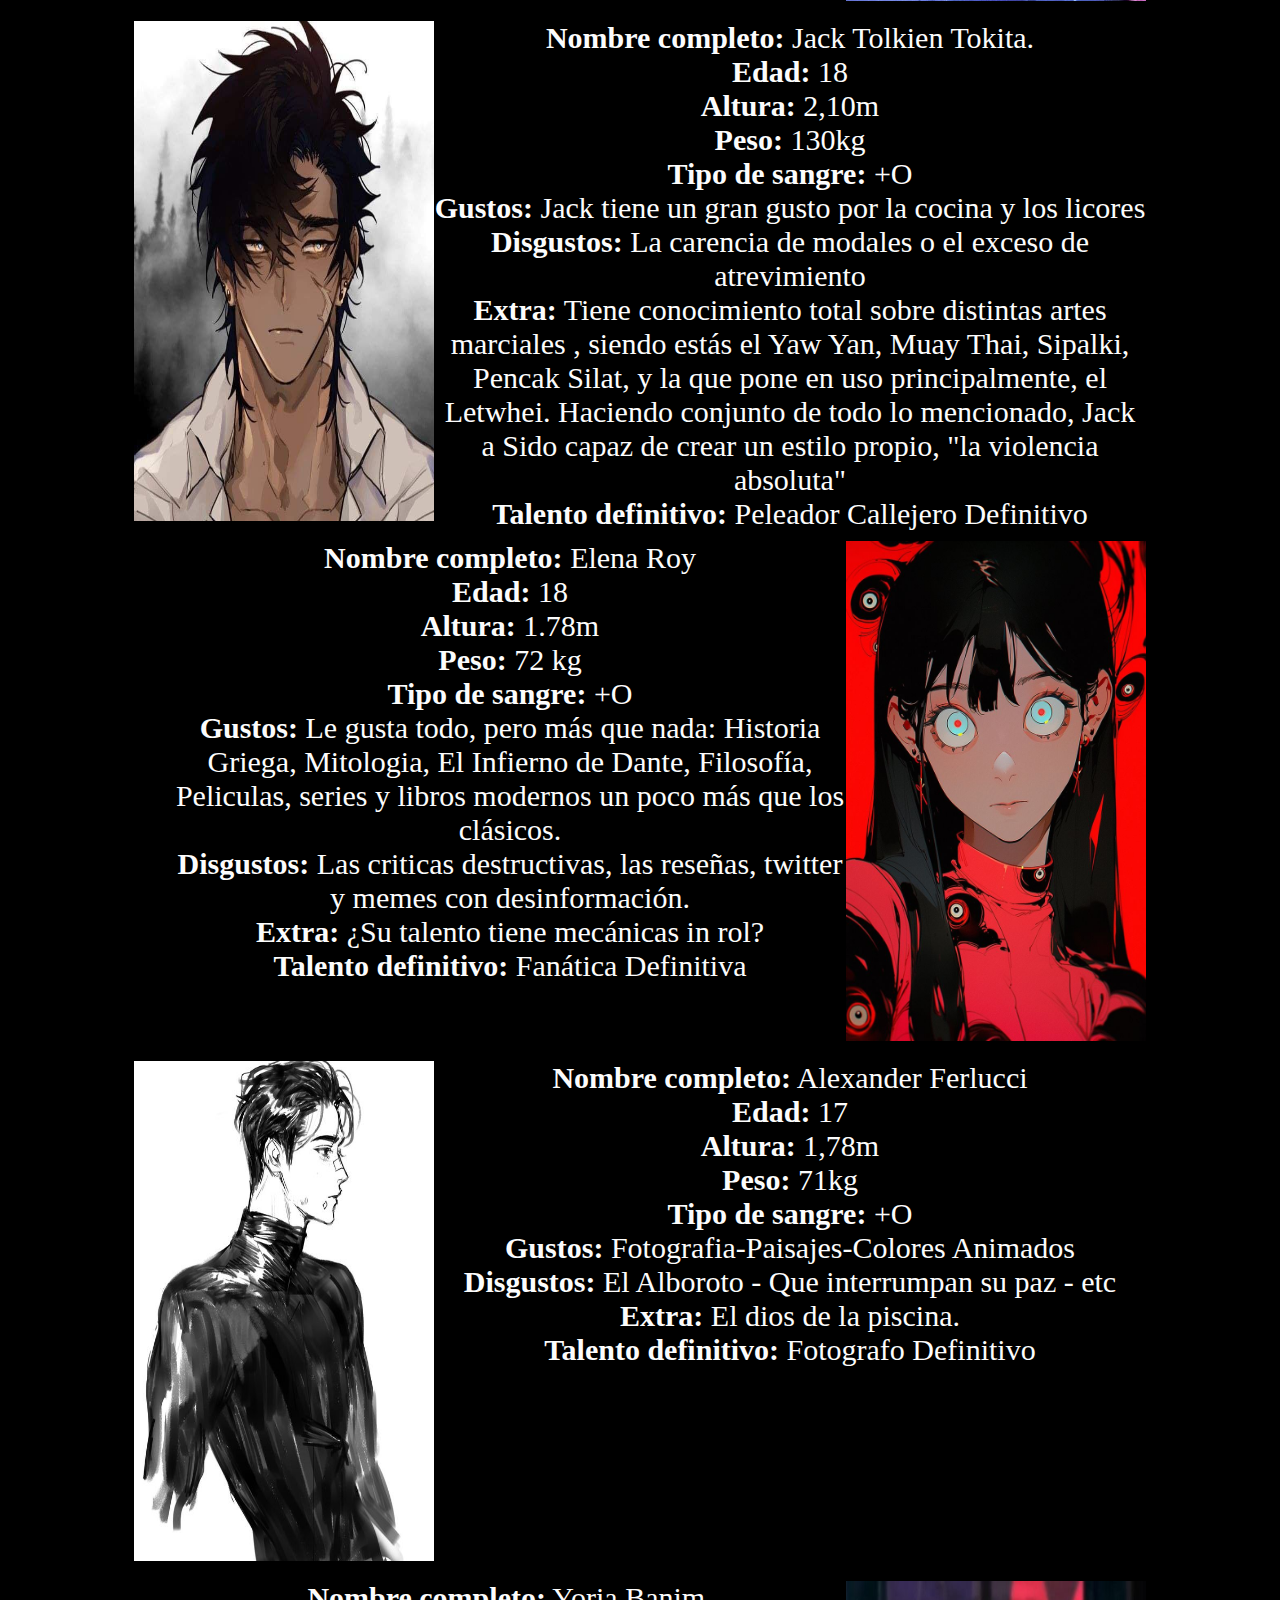
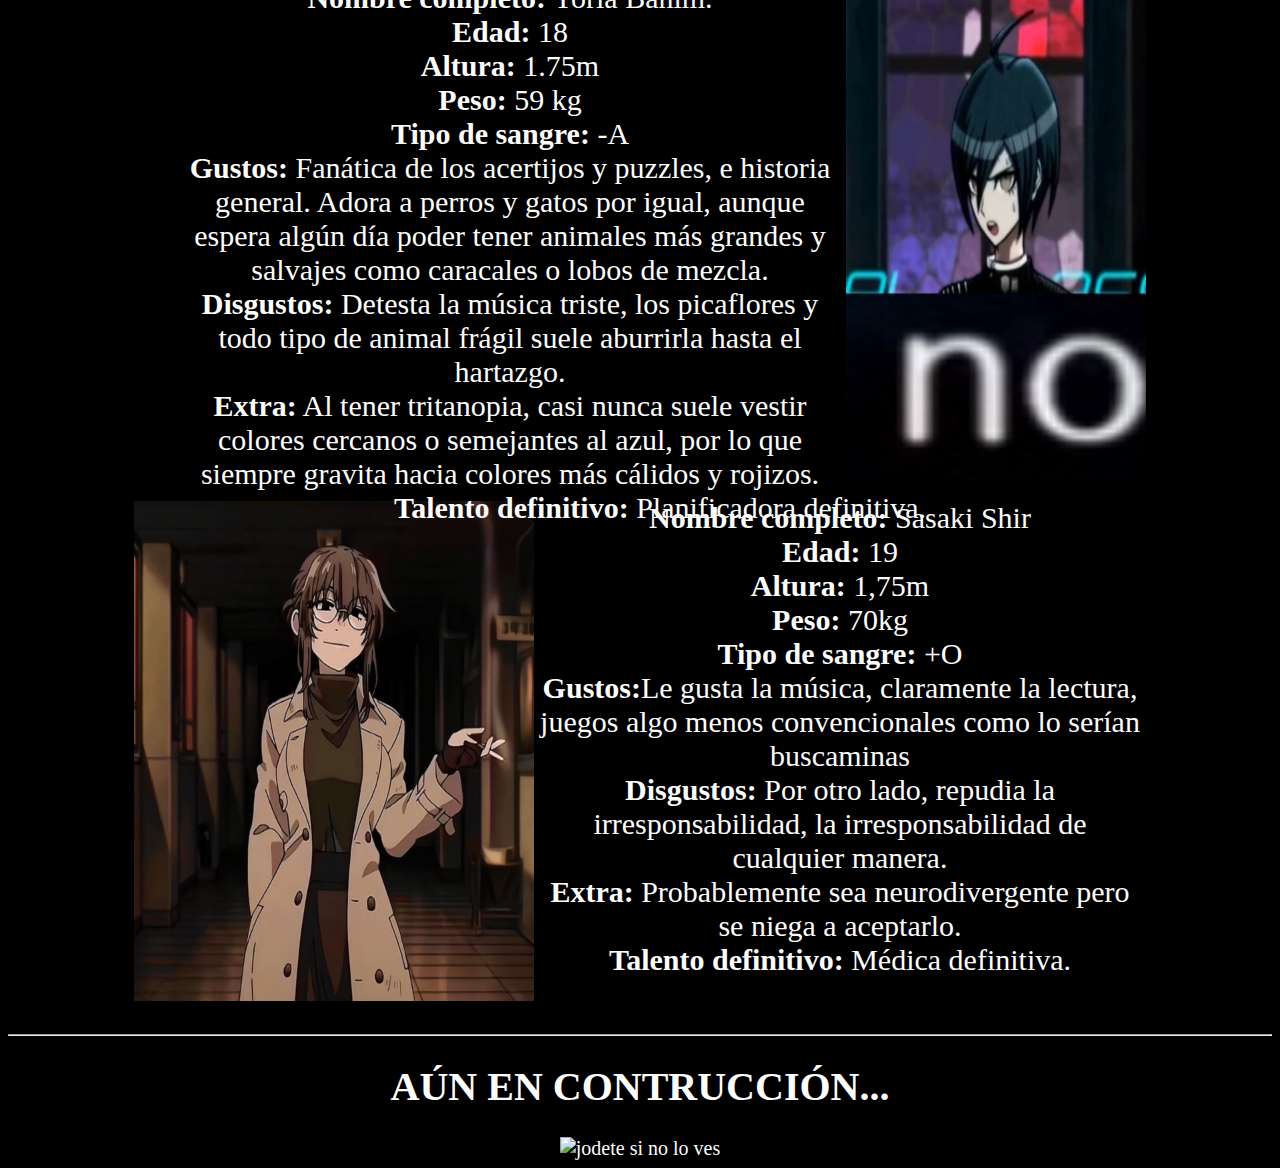
==== commit 417c8944: "Update index.html" ====
--- a/index.html
+++ b/index.html
@@ -49,7 +49,7 @@
             <br>
         </div>
         <div>
-            <img id="presentations_b" src="/home/satsu/Danganronpa/characters/yuuto.png" alt="Yuuto Medrano"/>
+            <img id="presentations_b" src="characters/yuuto.png" alt="Yuuto Medrano"/>
             <p id="script_b">
                 <ul>
                     <li type="circle"><strong>Nombre completo:</strong> Yuuto Medrano</li>
@@ -65,7 +65,7 @@
             <br>
         </div>
         <div>
-            <img id="presentations_a" src="/home/satsu/Danganronpa/characters/margaret.png" alt="Margaret Dewitt  Collings"/>
+            <img id="presentations_a" src="characters/margaret.png" alt="Margaret Dewitt  Collings"/>
             <p id="script_a">
                 <ul>
                     <li type="circle"><strong>Nombre completo:</strong> Margaret Dewitt  Collings</li>
@@ -82,7 +82,7 @@
             <br>
         </div>
         <div>
-            <img id="presentations_b" src="/home/satsu/Danganronpa/characters/nova.jpg" alt="Nova"/>
+            <img id="presentations_b" src="characters/nova.jpg" alt="Nova"/>
             <p id="script_b">
                 <ul>
                     <li type="circle"><strong>Nombre completo:</strong> Nova</li>
@@ -99,7 +99,7 @@
             <br>
         </div>
         <div>
-            <img id="presentations_alessandro" src="/home/satsu/Danganronpa/characters/alessandro.png" alt="Alessandro Renzo"/>
+            <img id="presentations_alessandro" src="characters/alessandro.png" alt="Alessandro Renzo"/>
             <p id="script_a">
                 <ul>
                     <li type="circle"><strong>Nombre completo:</strong> Alessandro Renzo.</li>
@@ -116,7 +116,7 @@
             <br>
         </div>
         <div>
-            <img id="presentations_eliana" src="/home/satsu/Danganronpa/characters/eliana.png" alt="Eliana Scarlet Motory"/>
+            <img id="presentations_eliana" src="characters/eliana.png" alt="Eliana Scarlet Motory"/>
             <p id="script_b">
                 <ul>
                     <li type="circle"><strong>Nombre completo:</strong> Eliana Scarlet Motory</li>
@@ -134,7 +134,7 @@
             <br>
         </div>
         <div>
-            <img id="presentations_a" src="/home/satsu/Danganronpa/characters/alice.png" alt="Alicia Enma Gerhardt Konstantinov"/>
+            <img id="presentations_a" src="characters/alice.png" alt="Alicia Enma Gerhardt Konstantinov"/>
             <p id="script_a">
                 <ul>
                     <li type="circle"><strong>Nombre completo:</strong> Alicia Enma Gerhardt Konstantinov</li>
@@ -151,7 +151,7 @@
             <br>
         </div>
         <div>
-            <img id="presentations_b" src="/home/satsu/Danganronpa/characters/ed.png" alt="Edward “Ed” Ludenburr"/>
+            <img id="presentations_b" src="characters/ed.png" alt="Edward “Ed” Ludenburr"/>
             <p id="script_b">
                 <ul>
                     <li type="circle"><strong>Nombre completo:</strong> Edward “Ed” Ludenburr</li>
@@ -170,7 +170,7 @@
             <br>
         </div>
         <div>
-            <img id="presentations_alessandro" src="/home/satsu/Danganronpa/characters/joe.png" alt="Jun ”Joe” Yamamoto"/>
+            <img id="presentations_alessandro" src="characters/joe.png" alt="Jun ”Joe” Yamamoto"/>
             <p id="script_a">
                 <ul>
                     <li type="circle"><strong>Nombre completo:</strong> Jun ”Joe” Yamamoto</li>
@@ -188,7 +188,7 @@
             <br>
         </div>
         <div>
-            <img id="presentations_b" src="/home/satsu/Danganronpa/characters/arath.jpg" alt="Arath Long Rose"/>
+            <img id="presentations_b" src="characters/arath.jpg" alt="Arath Long Rose"/>
             <p id="script_b">
                 <ul>
                     <li type="circle"><strong>Nombre completo:</strong> Arath Long Rose</li>
@@ -207,7 +207,7 @@
             <br>
         </div>
         <div>
-            <img id="presentations_a" src="/home/satsu/Danganronpa/characters/perro.jpg" alt="Rakugaki Muryō."/>
+            <img id="presentations_a" src="characters/perro.jpg" alt="Rakugaki Muryō."/>
             <p id="script_a">
                 <ul>
                     <li type="circle"><strong>Nombre completo:</strong> Rakugaki Muryō.</li>
@@ -225,7 +225,7 @@
             <br>
         </div>
         <div>
-            <img id="presentations_b" src="/home/satsu/Danganronpa/characters/lunele.jpg" alt="Lunele Silvermist Pog"/>
+            <img id="presentations_b" src="characters/lunele.jpg" alt="Lunele Silvermist Pog"/>
             <p id="script_b">
                 <ul>
                     <li type="circle"><strong>Nombre completo:</strong> Lunele Silvermist Pog</li>
@@ -242,7 +242,7 @@
             <br>
         </div>
         <div>
-            <img id="presentations_a" src="/home/satsu/Danganronpa/characters/arianna.png" alt="Arianna"/>
+            <img id="presentations_a" src="characters/arianna.png" alt="Arianna"/>
             <p id="script_a">
                 <ul>
                     <li type="circle"><strong>Nombre completo:</strong> Arianna</li>
@@ -259,7 +259,7 @@
             <br>
         </div>
         <div>
-            <img id="presentations_b" src="/home/satsu/Danganronpa/characters/nahiara.png" alt="Nahiara"/>
+            <img id="presentations_b" src="characters/nahiara.png" alt="Nahiara"/>
             <p id="script_b">
                 <ul>
                     <li type="circle"><strong>Nombre completo:</strong> Nahiara</li>
@@ -276,7 +276,7 @@
             <br>
         </div>
         <div>
-            <img id="presentations_a" src="/home/satsu/Danganronpa/characters/jack.jpg" alt="Jack Tolkien Tokita."/>
+            <img id="presentations_a" src="characters/jack.jpg" alt="Jack Tolkien Tokita."/>
             <p id="script_a">
                 <ul>
                     <li type="circle"><strong>Nombre completo:</strong> Jack Tolkien Tokita.</li>
@@ -294,7 +294,7 @@
             <br>
         </div>
         <div>
-            <img id="presentations_b" src="/home/satsu/Danganronpa/characters/elena.png" alt="Elena Roy"/>
+            <img id="presentations_b" src="characters/elena.png" alt="Elena Roy"/>
             <p id="script_b">
                 <ul>
                     <li type="circle"><strong>Nombre completo:</strong> Elena Roy</li>
@@ -312,7 +312,7 @@
             <br>
         </div>
         <div>
-            <img id="presentations_a" src="/home/satsu/Danganronpa/characters/alexander.png" alt="Alexander Ferlucci"/>
+            <img id="presentations_a" src="characters/alexander.png" alt="Alexander Ferlucci"/>
             <p id="script_a">
                 <ul>
                     <li type="circle"><strong>Nombre completo:</strong> Alexander Ferlucci</li>
@@ -329,7 +329,7 @@
             <br>
         </div>
         <div>
-            <img id="presentations_b" src="/home/satsu/Danganronpa/characters/yoria.jpeg" alt=" Yoria Banim."/>
+            <img id="presentations_b" src="characters/yoria.jpeg" alt=" Yoria Banim."/>
             <p id="script_b">
                 <ul>
                     <li type="circle"><strong>Nombre completo:</strong>  Yoria Banim.</li>
@@ -348,7 +348,7 @@
             <br>
         </div>
         <div>
-            <img id="presentations_alessandro" src="/home/satsu/Danganronpa/characters/shir.png" alt=" Sasaki Shir "/>
+            <img id="presentations_alessandro" src="characters/shir.png" alt=" Sasaki Shir "/>
             <p id="script_a">
                 <ul>
                     <li type="circle"><strong>Nombre completo:</strong>  Sasaki Shir </li>
@@ -369,7 +369,7 @@
         <h1>AÚN EN CONTRUCCIÓN...</h1>
         <img src="/home/satsu/Danganronpa/images/uawhore.jpeg" alt="jodete si no lo ves">
         <a href="LACREATURAAAAAA.html">
-            <img id="lacreatura" src="/home/satsu/Danganronpa/images/que.png" 
+            <img id="lacreatura" src="images/que.png" 
             height="50px"
             width="50px" hidden>
         </a>
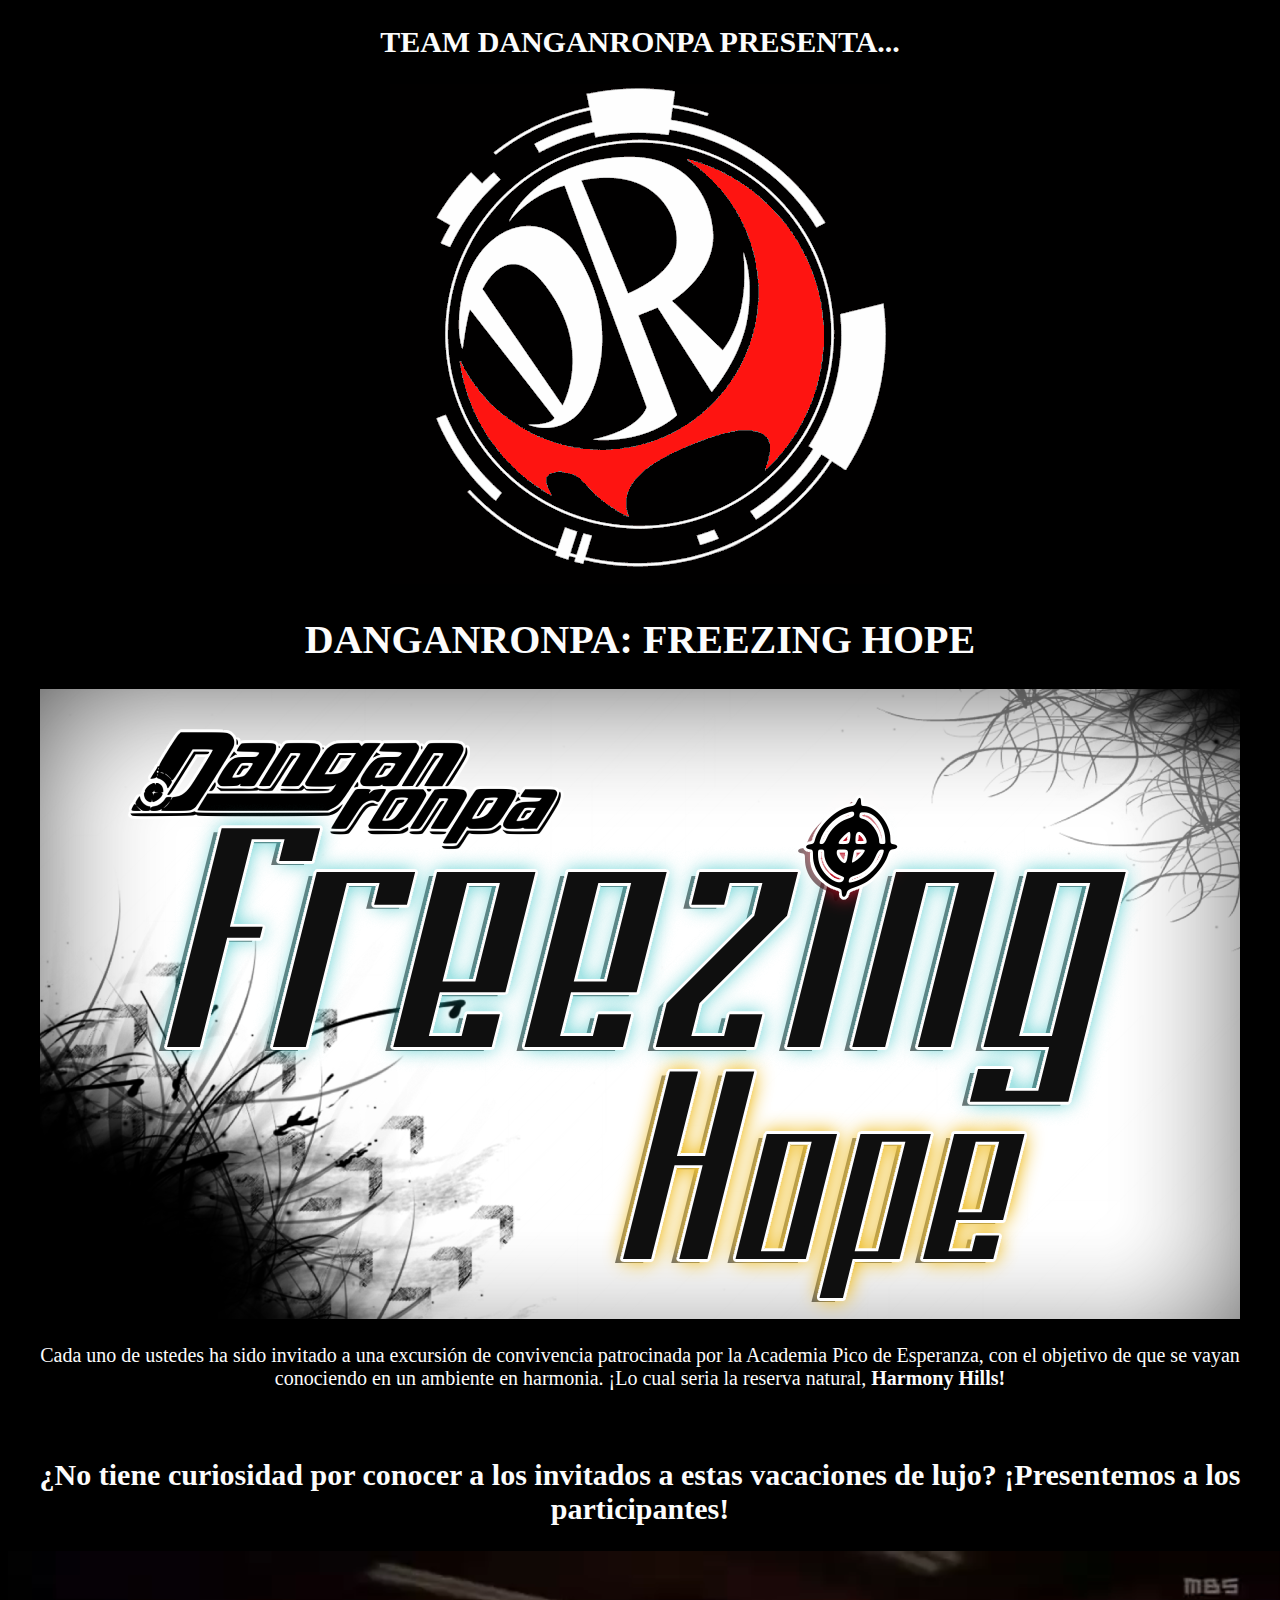
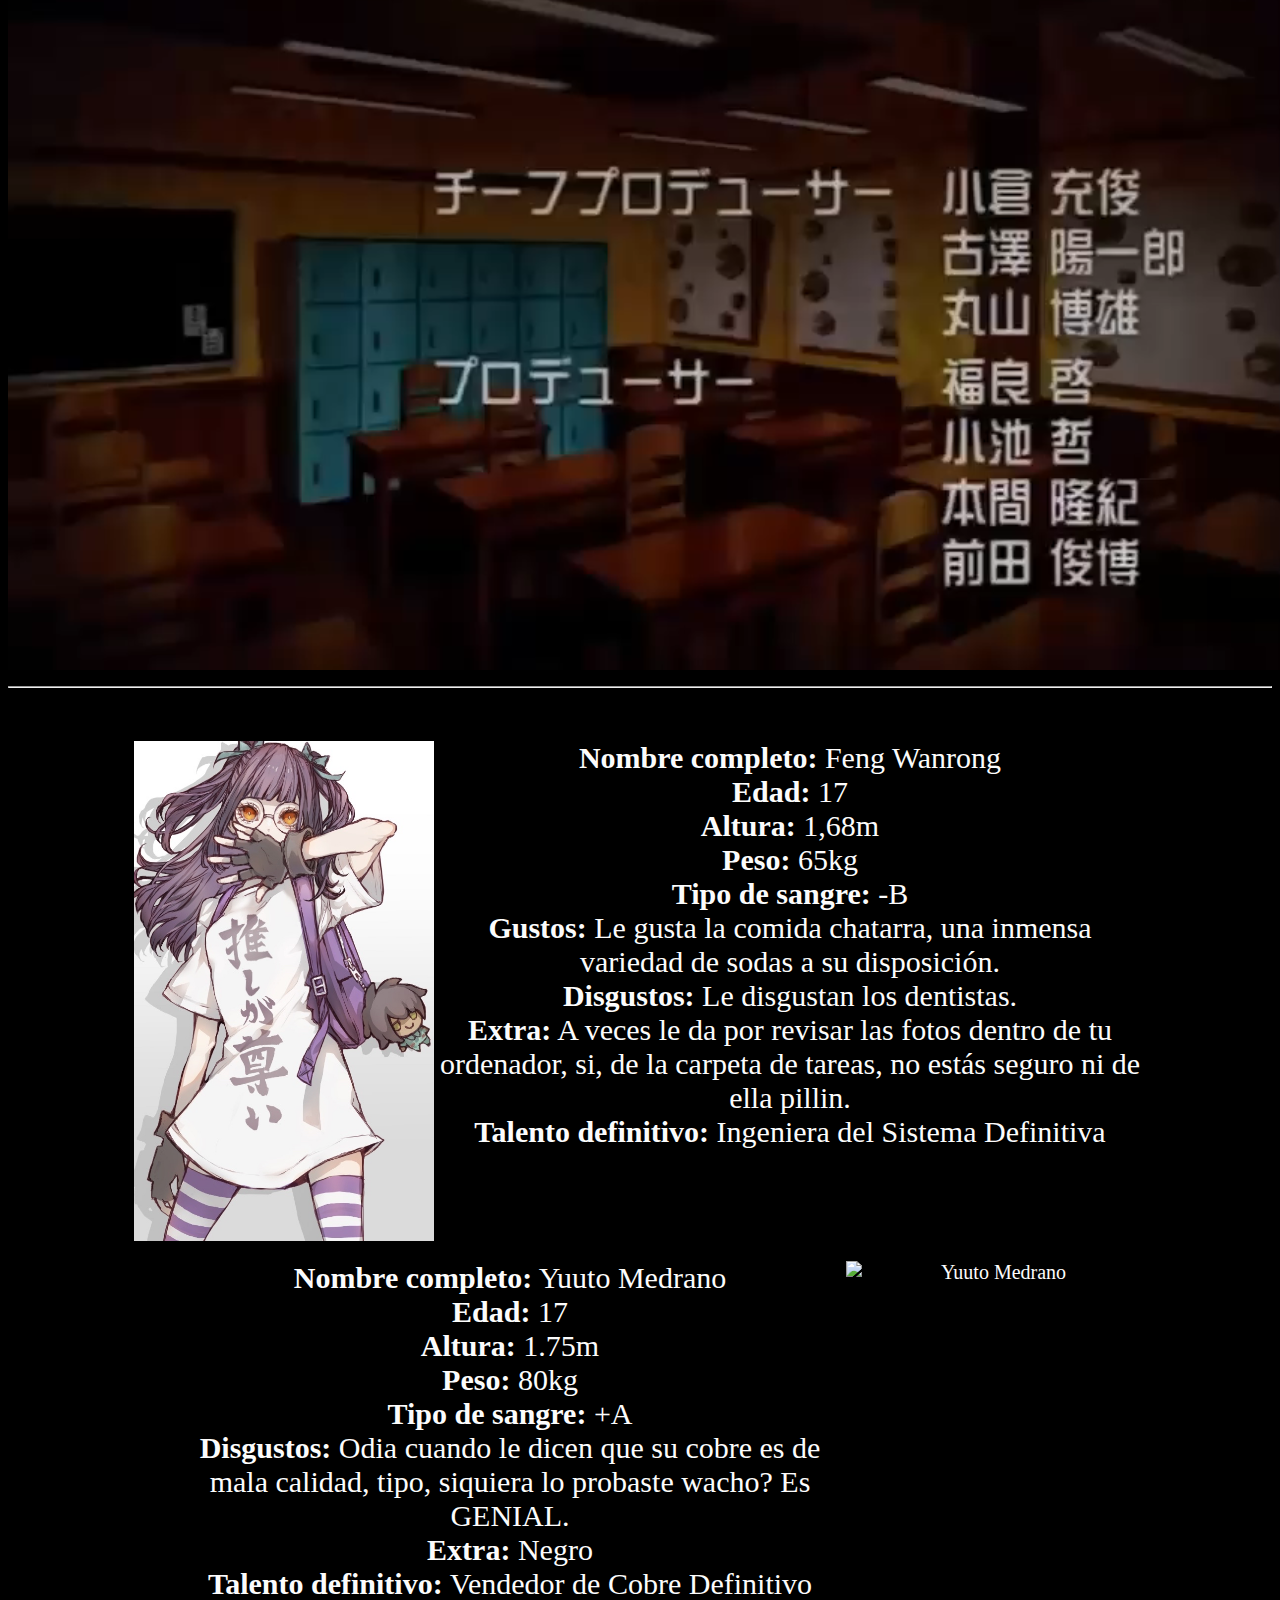
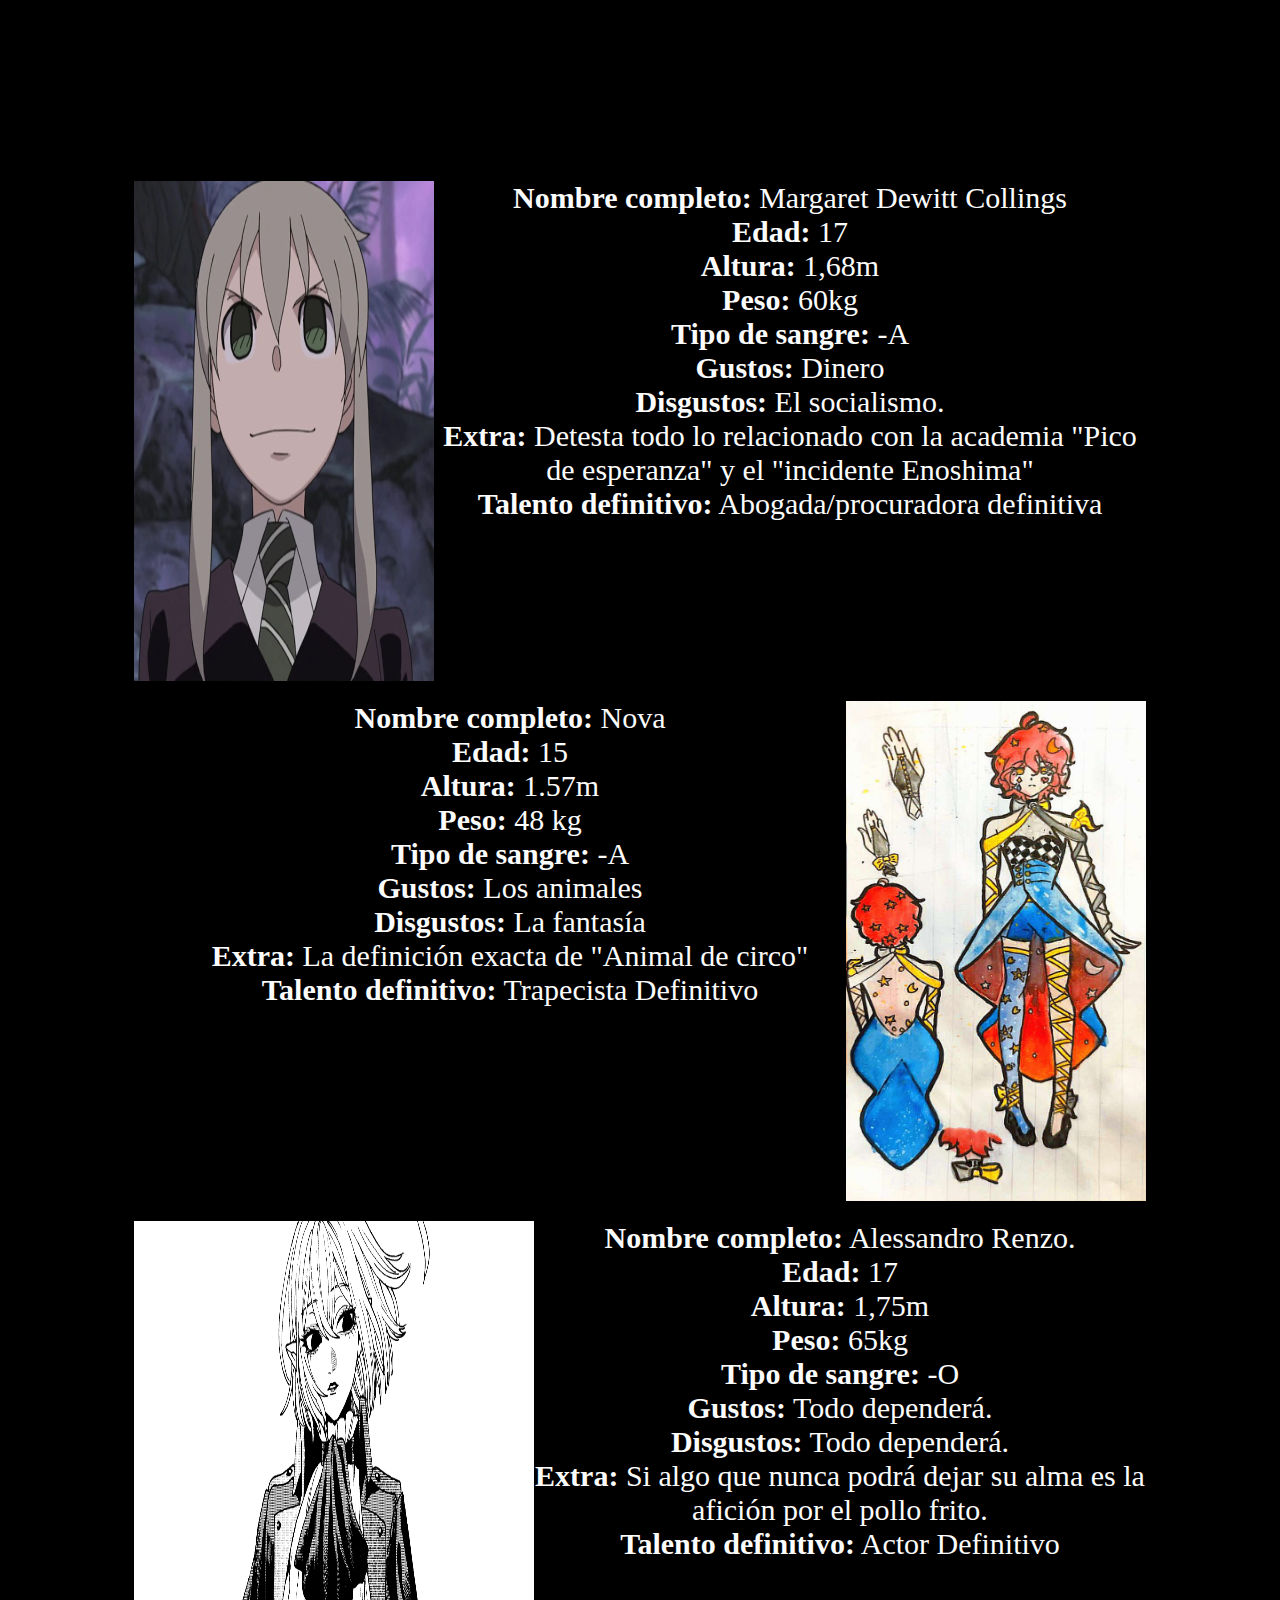
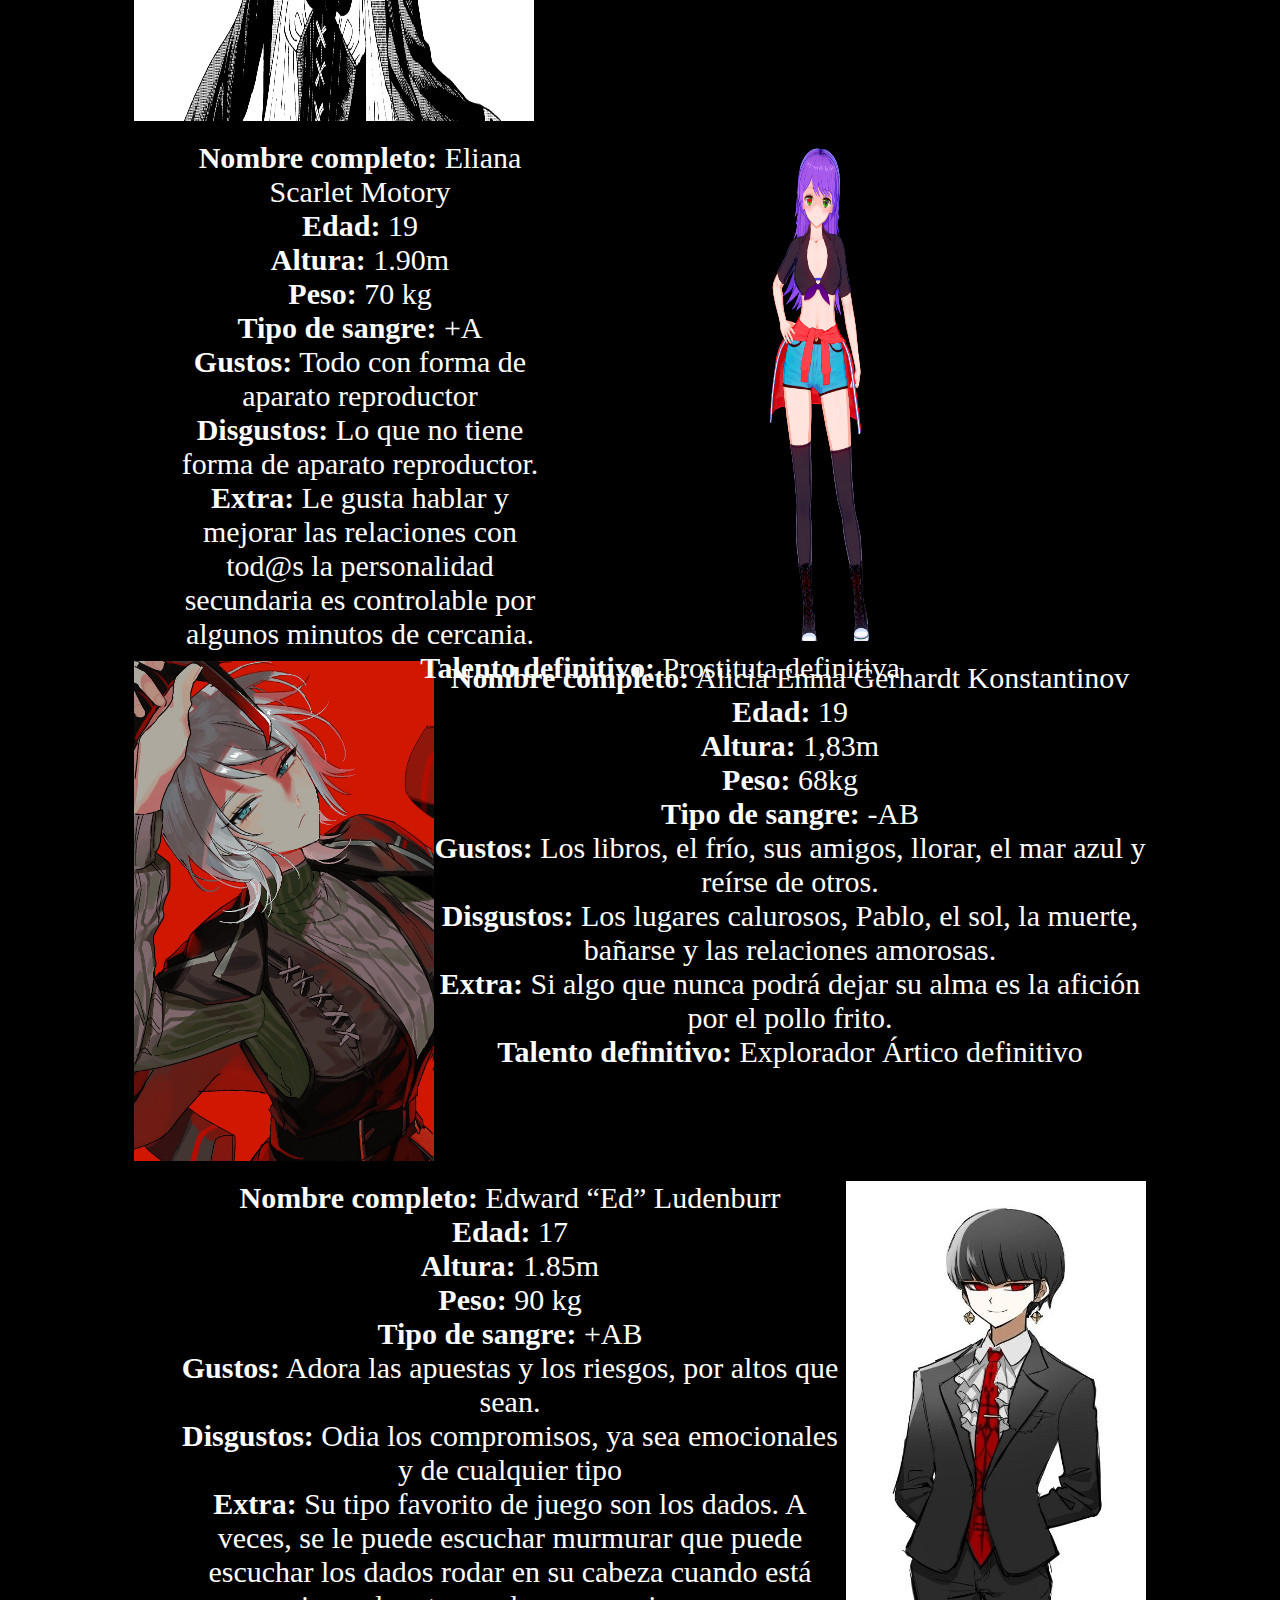
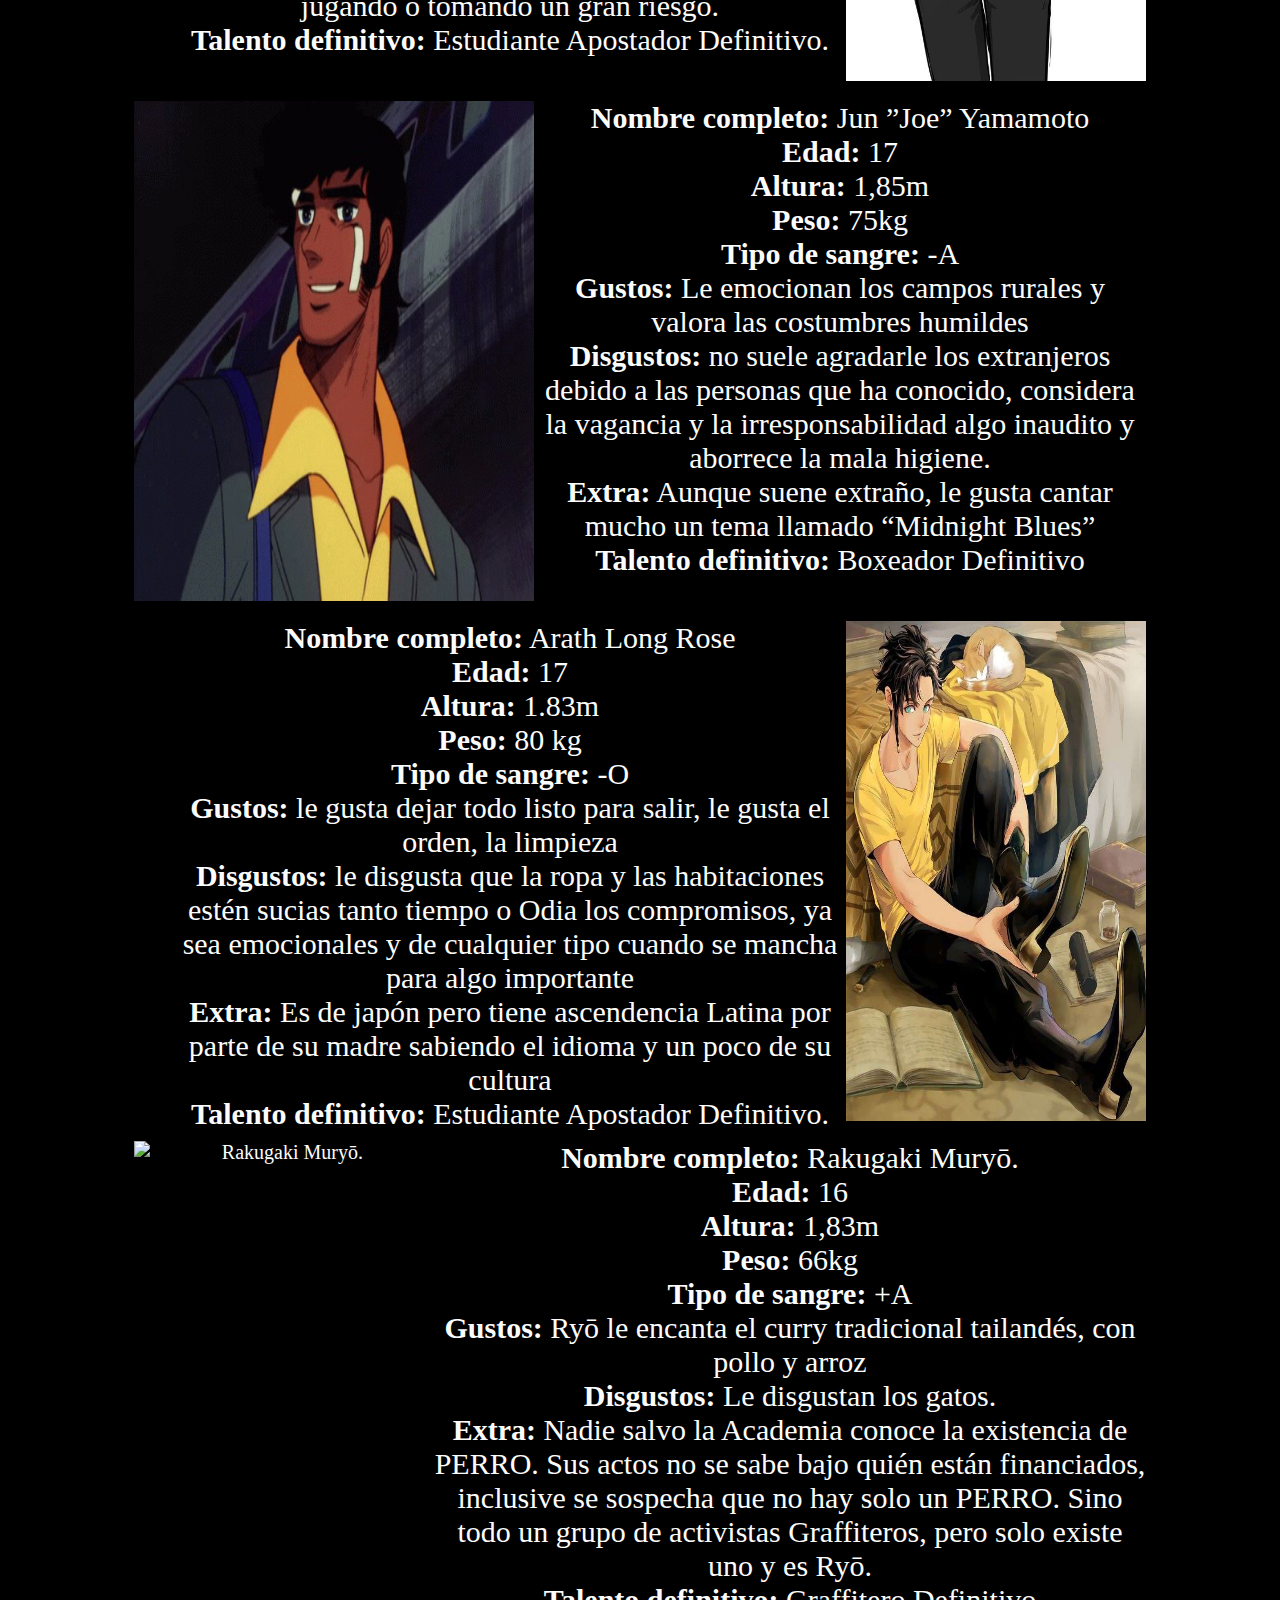
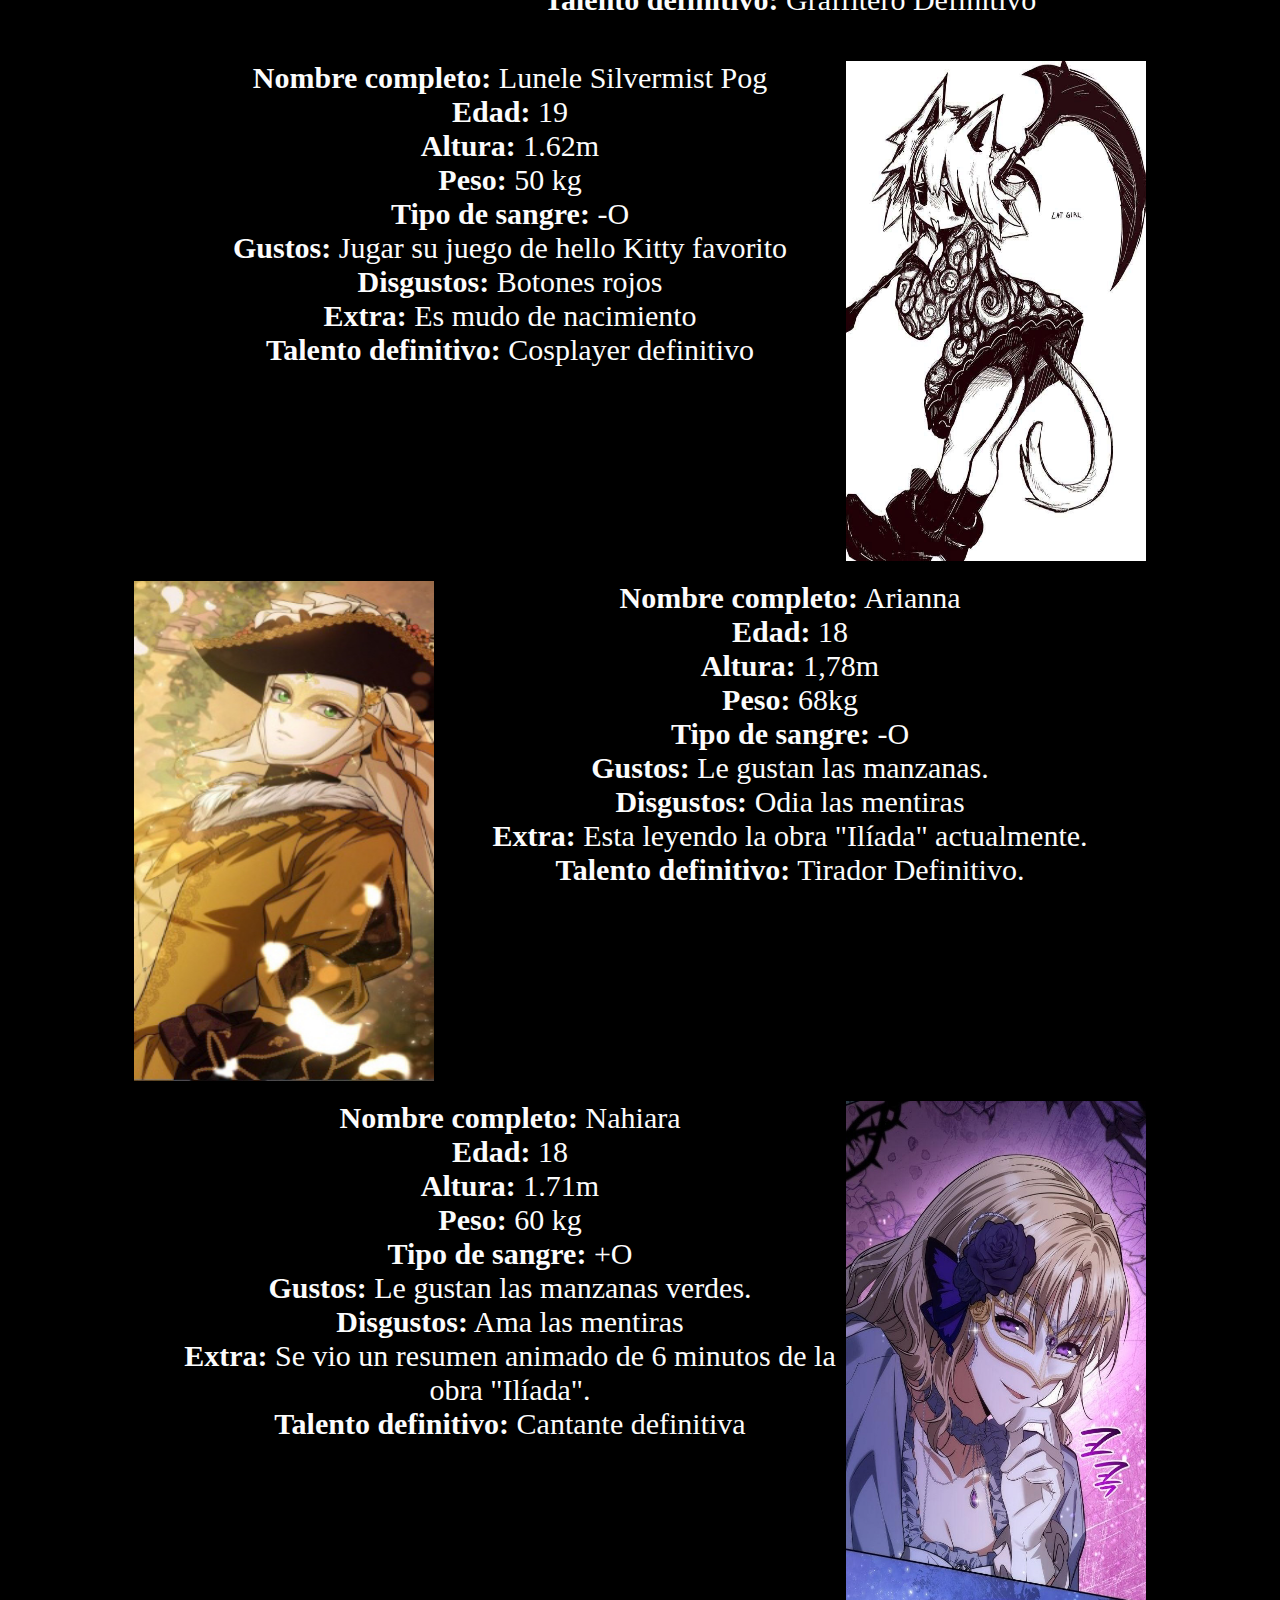
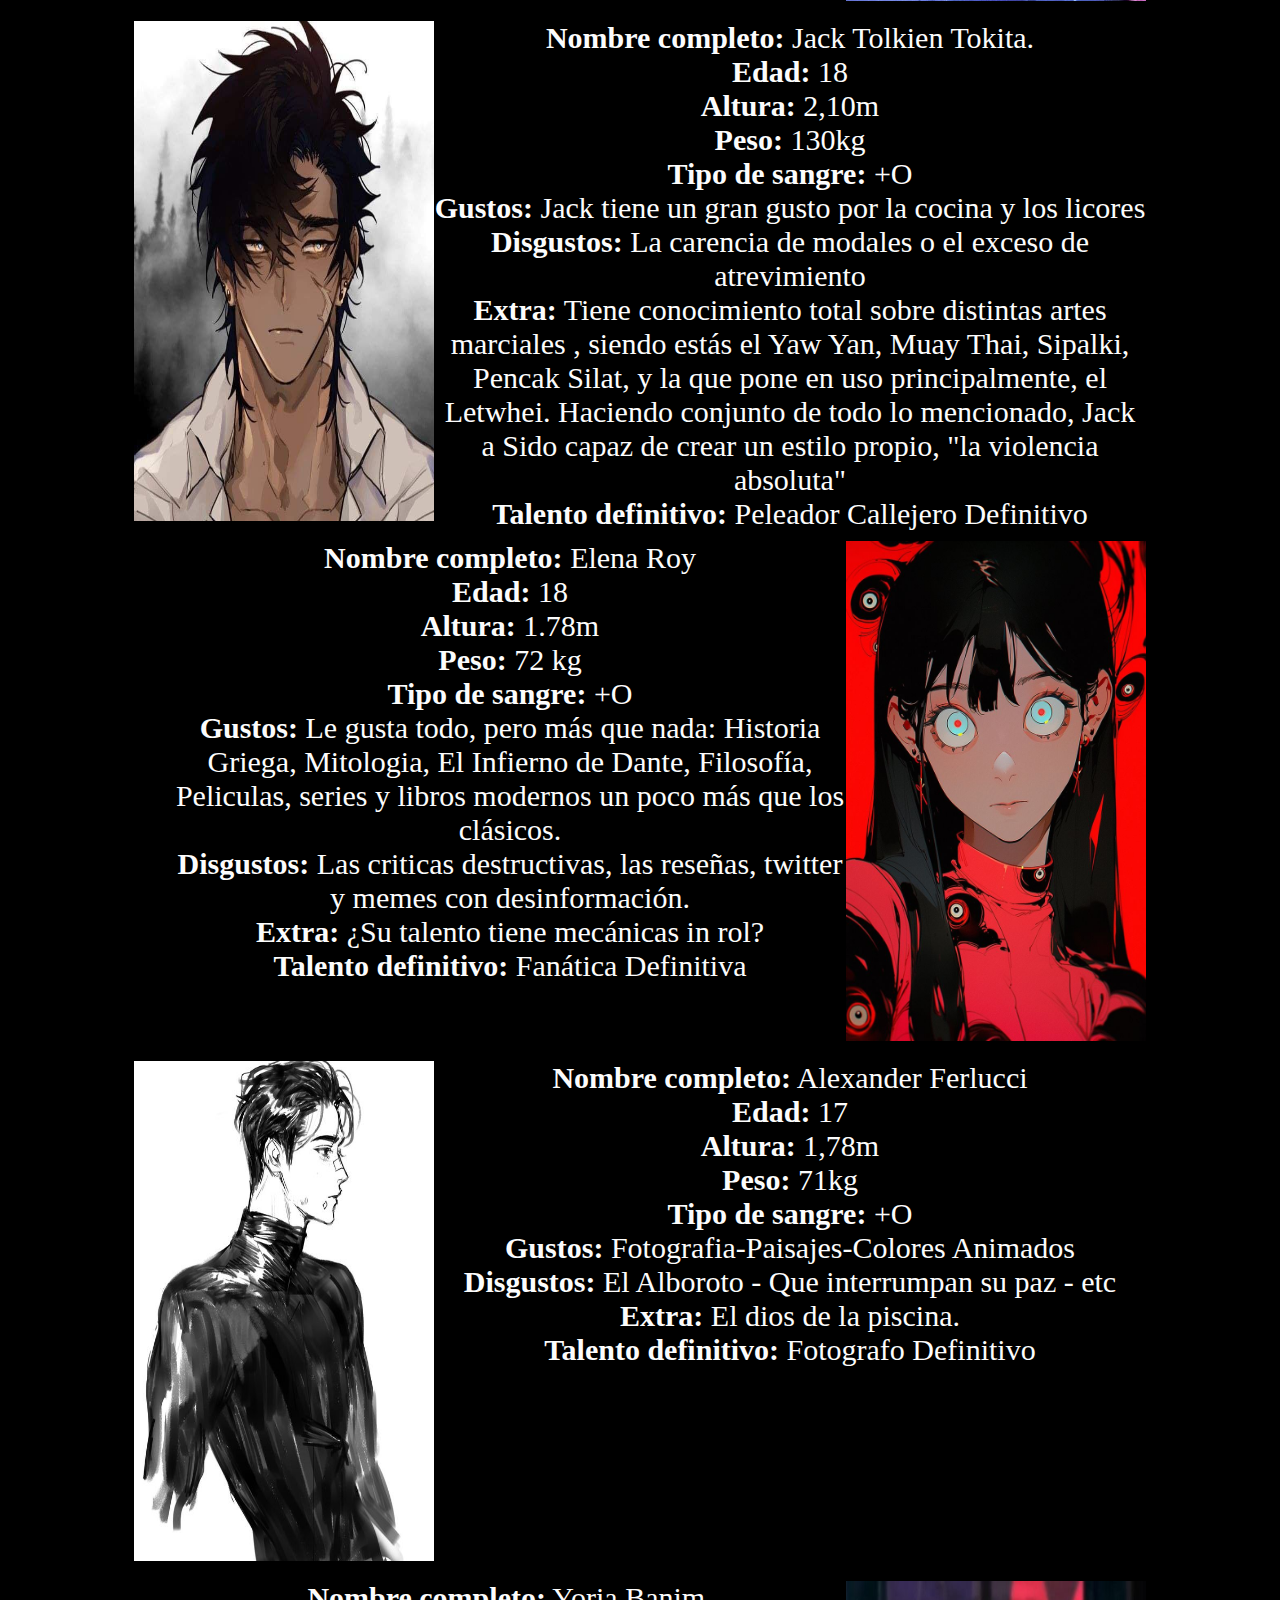
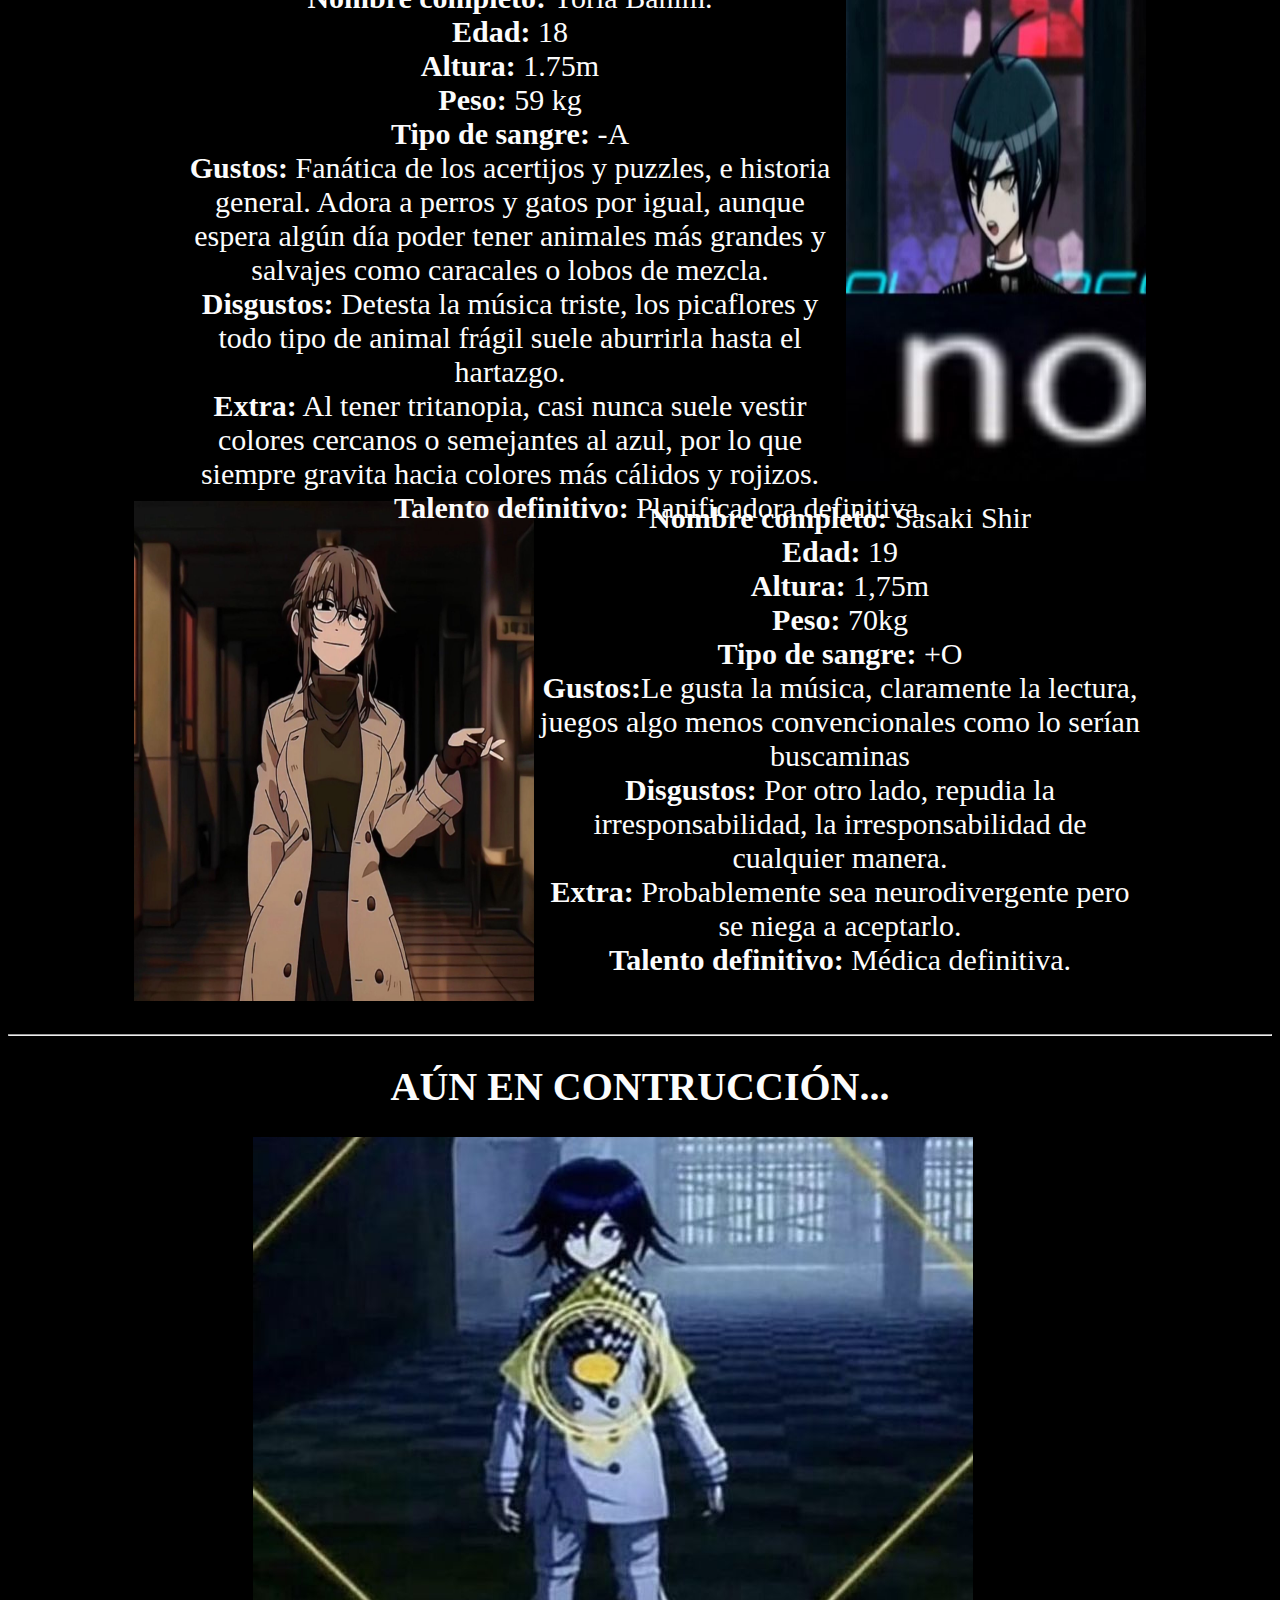
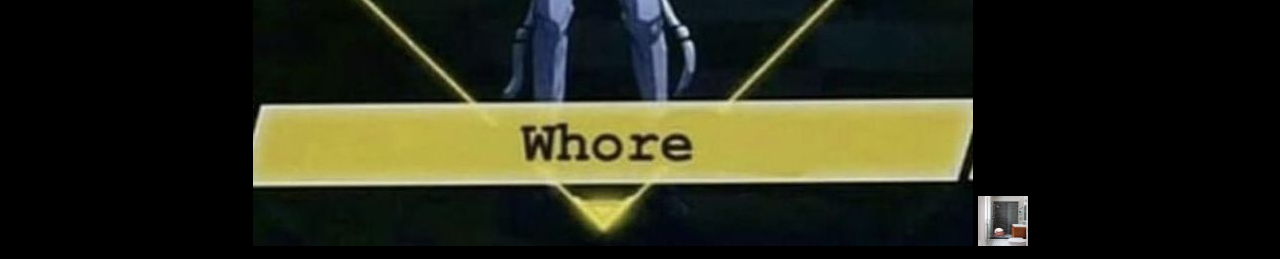
==== commit e48b93e3: "Update index.html" ====
--- a/index.html
+++ b/index.html
@@ -367,11 +367,11 @@
         <br>
         <hr>
         <h1>AÚN EN CONTRUCCIÓN...</h1>
-        <img src="/home/satsu/Danganronpa/images/uawhore.jpeg" alt="jodete si no lo ves">
+        <img src="images/uawhore.jpeg" alt="jodete si no lo ves">
         <a href="LACREATURAAAAAA.html">
             <img id="lacreatura" src="images/que.png" 
             height="50px"
-            width="50px" hidden>
+            width="50px">
         </a>
     </main>
 </body>
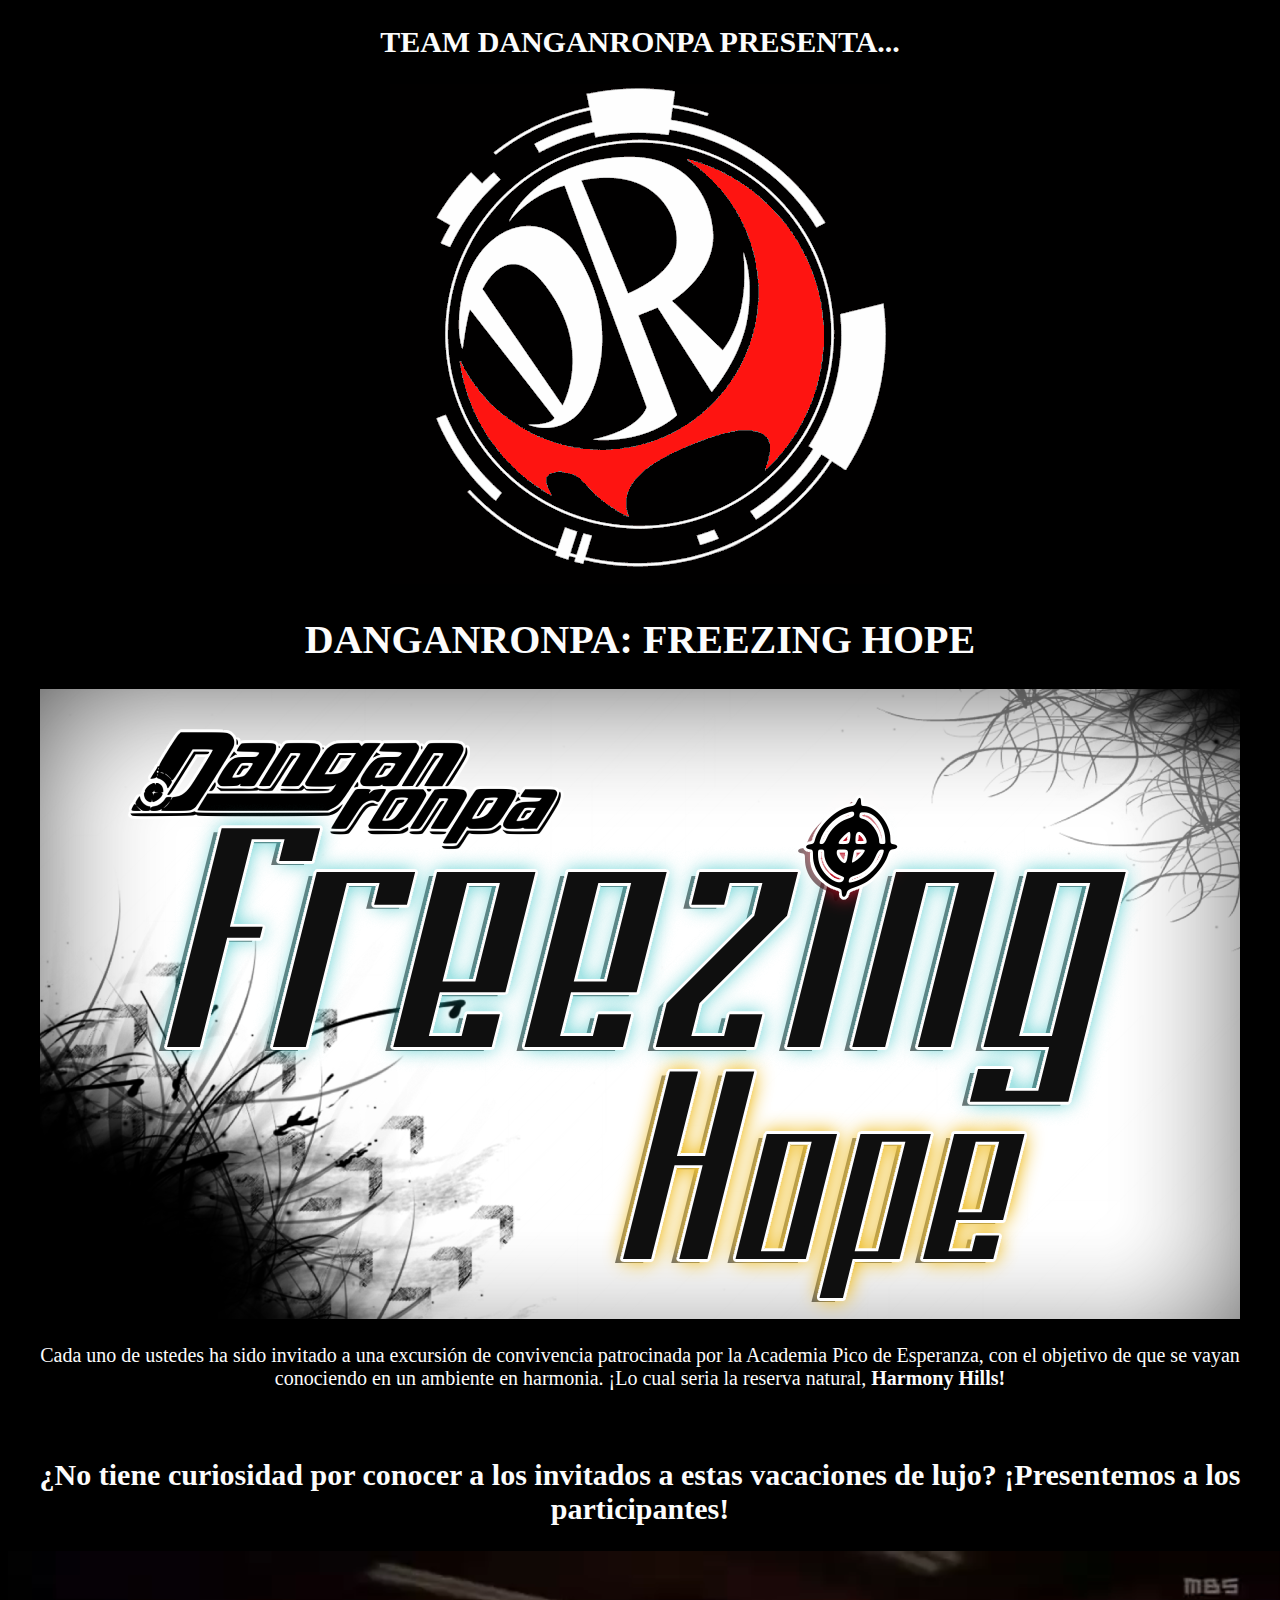
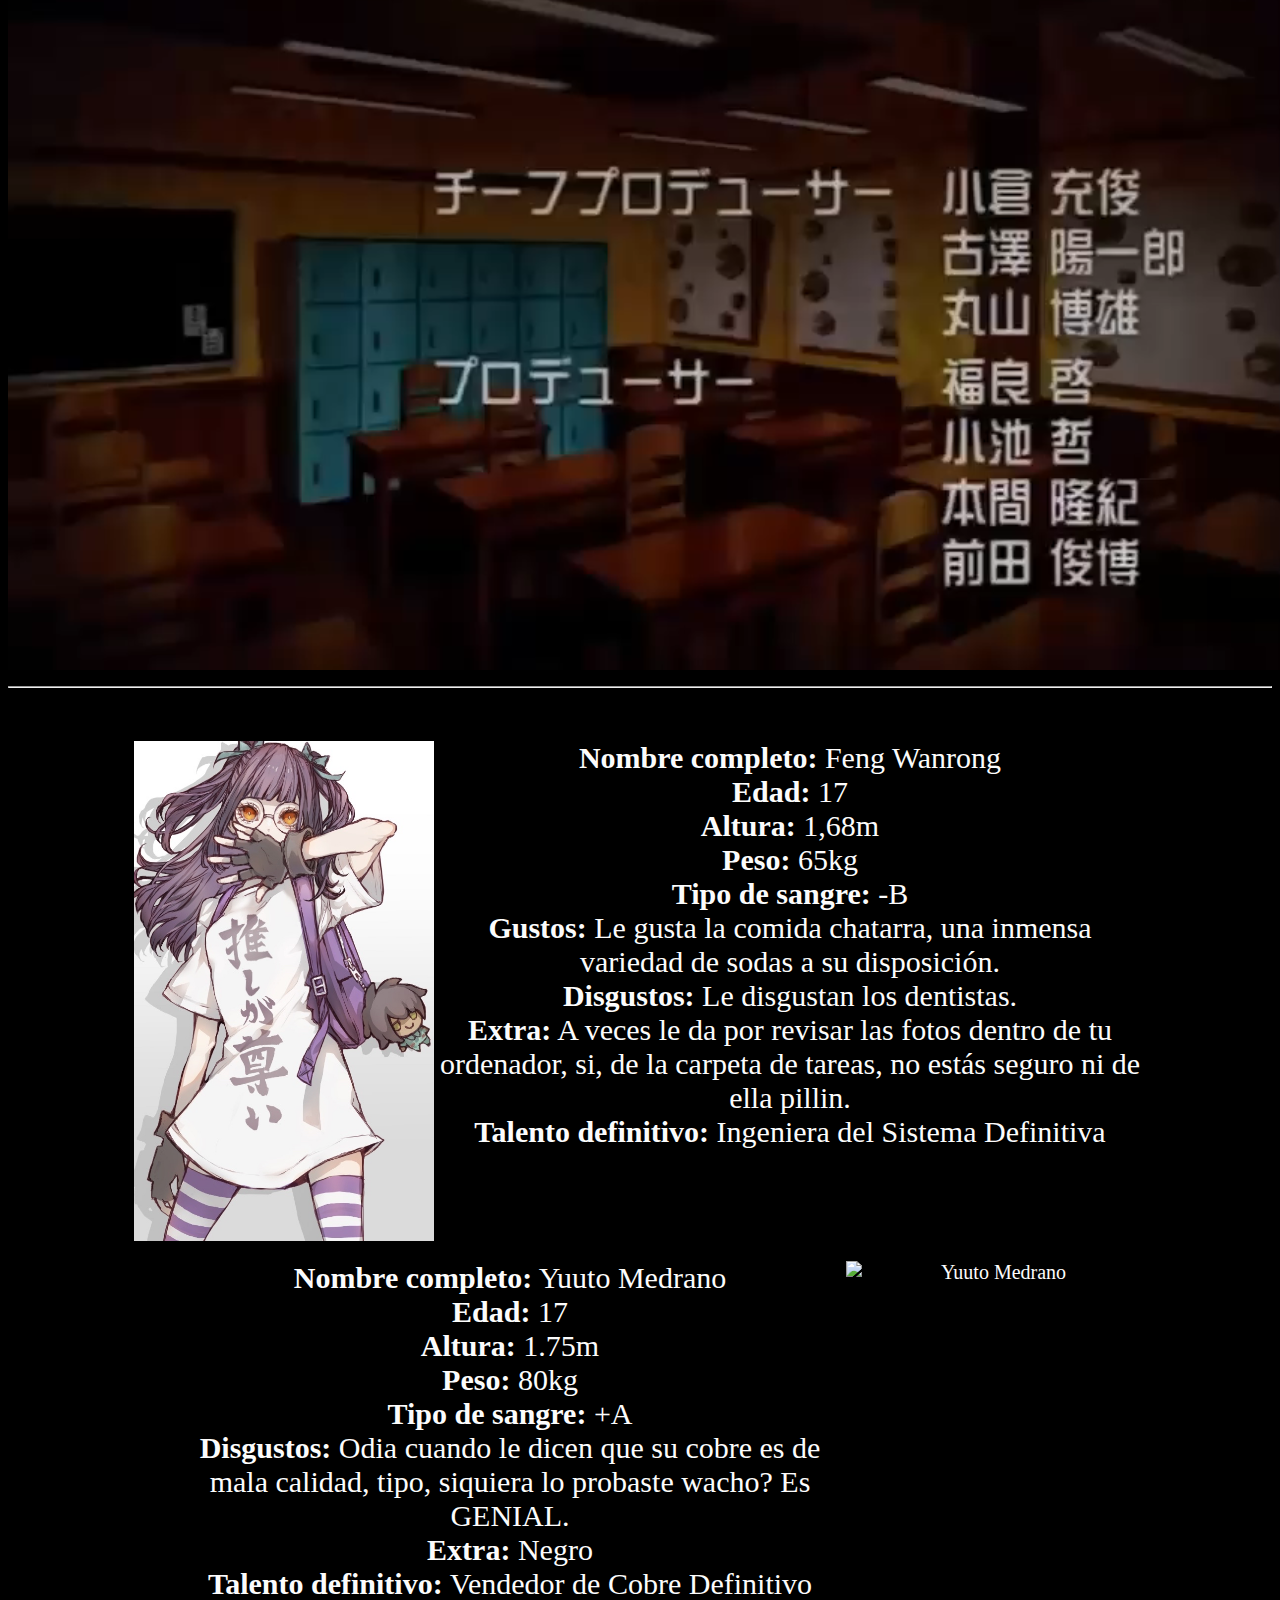
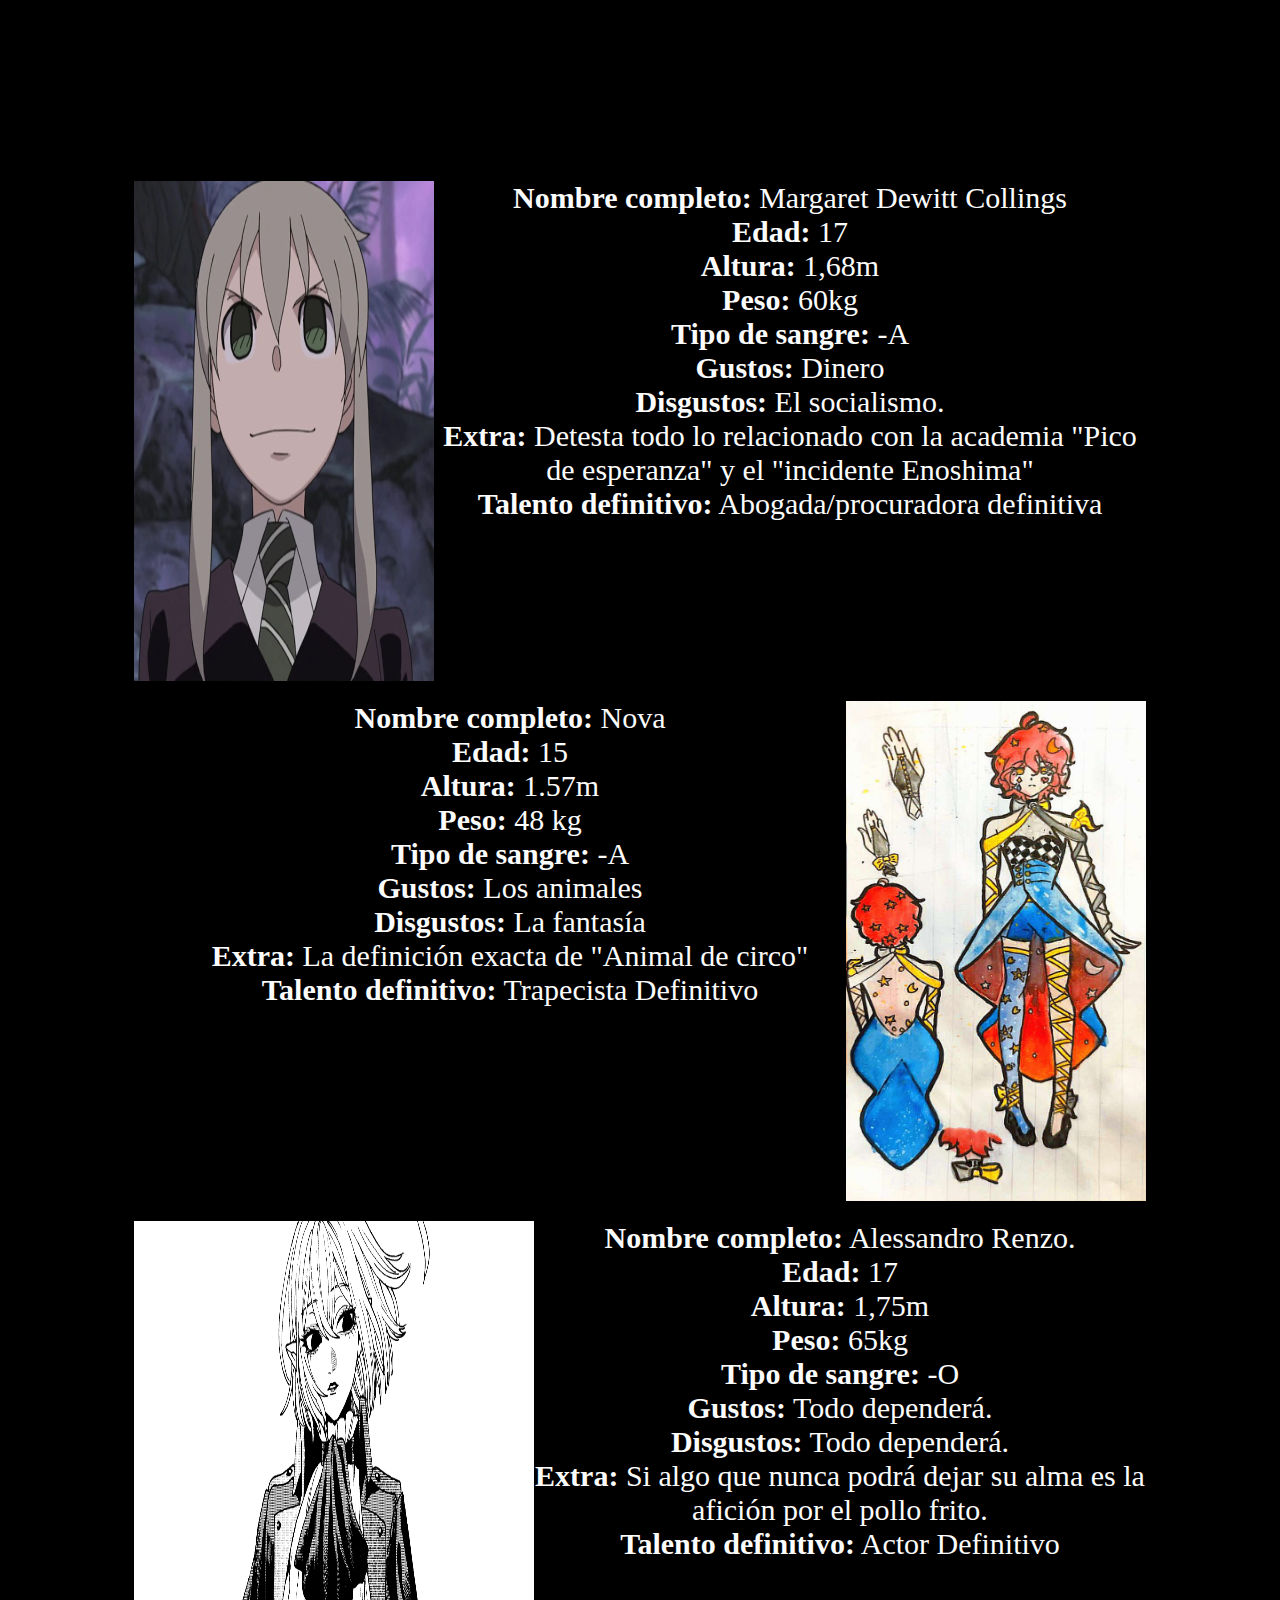
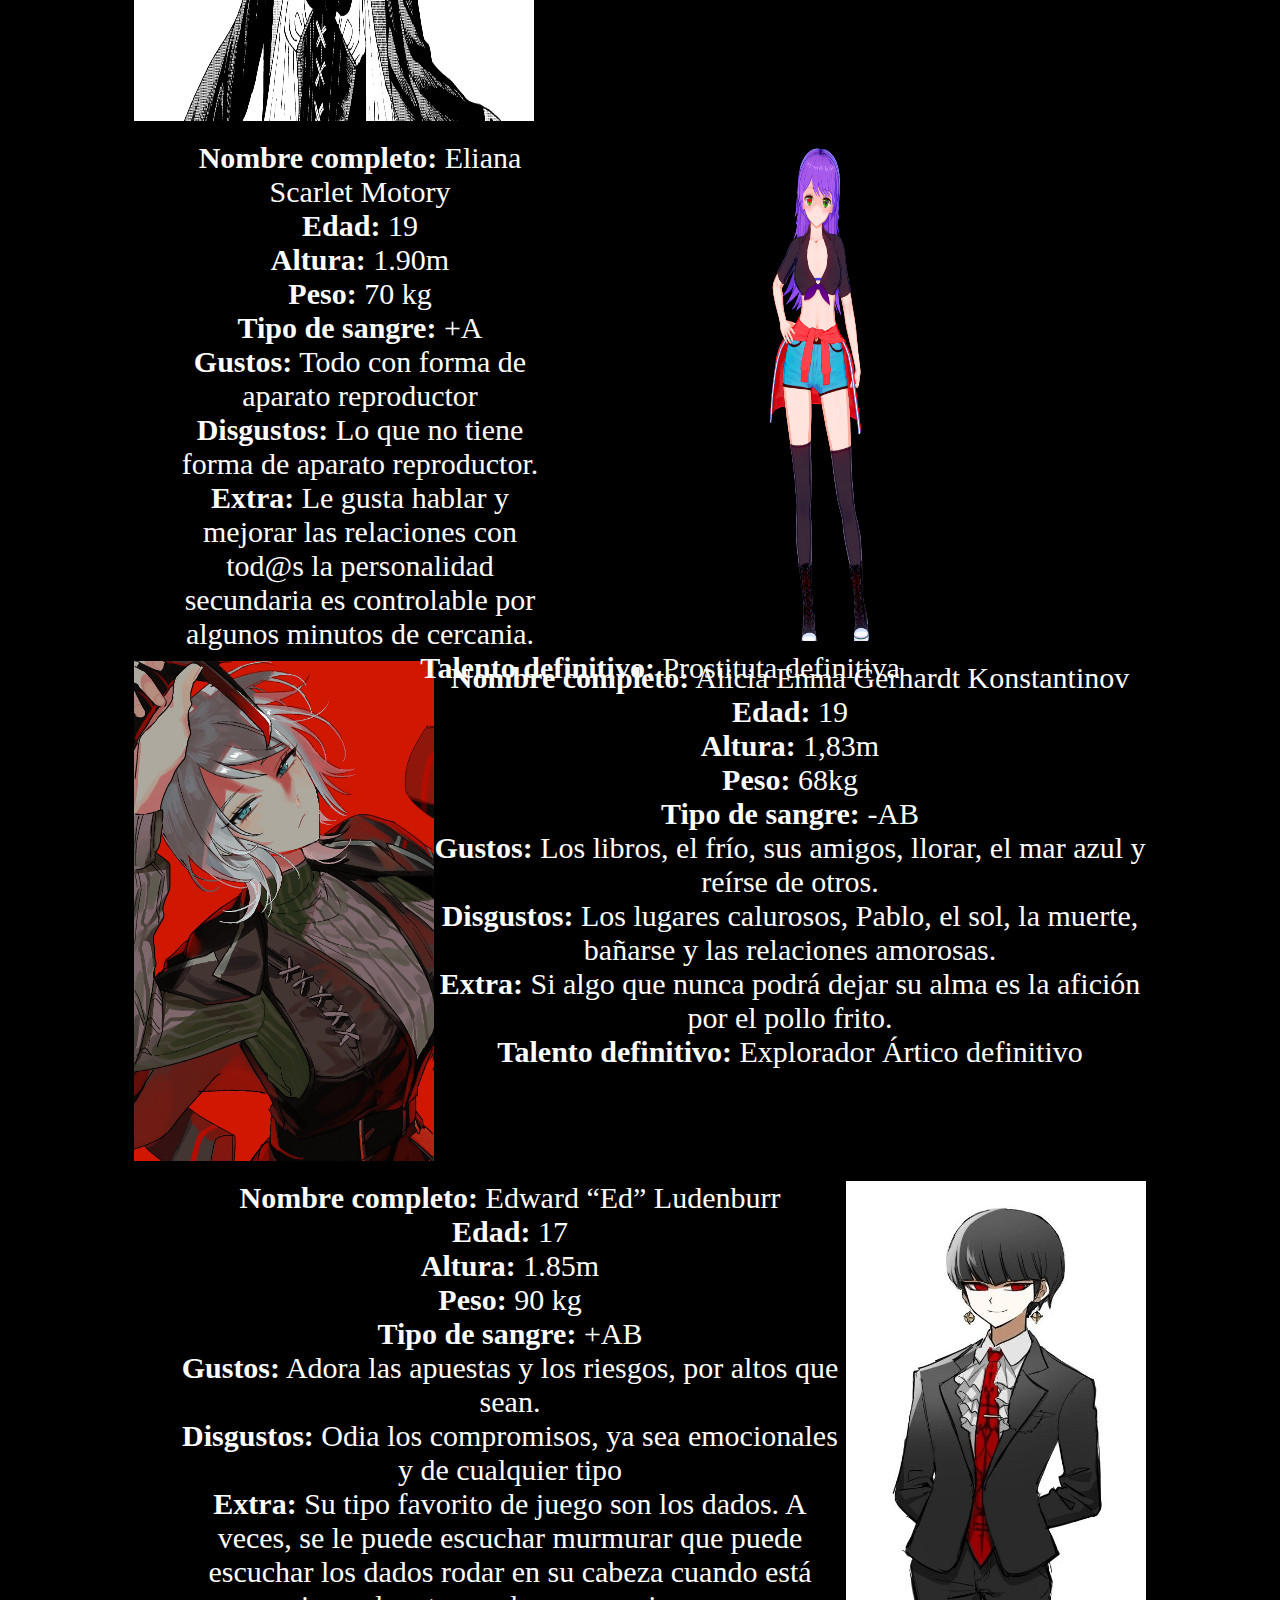
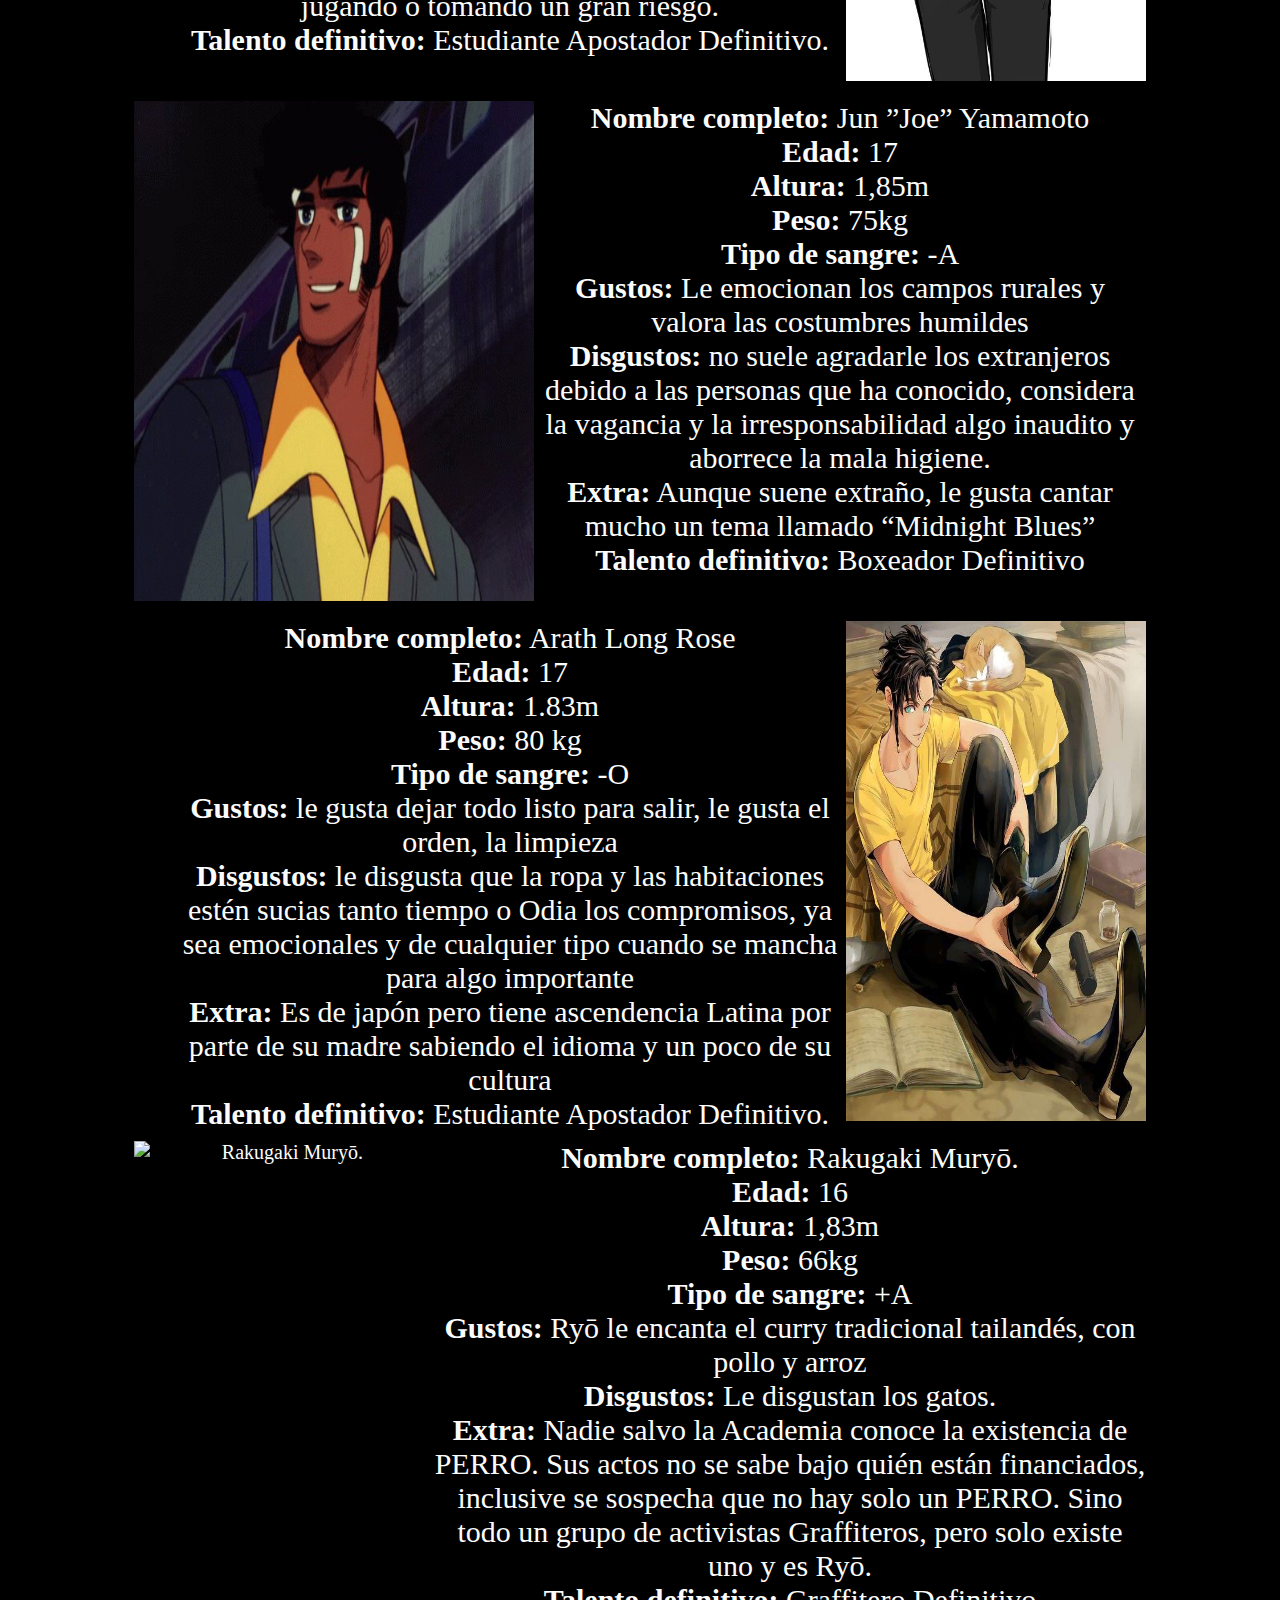
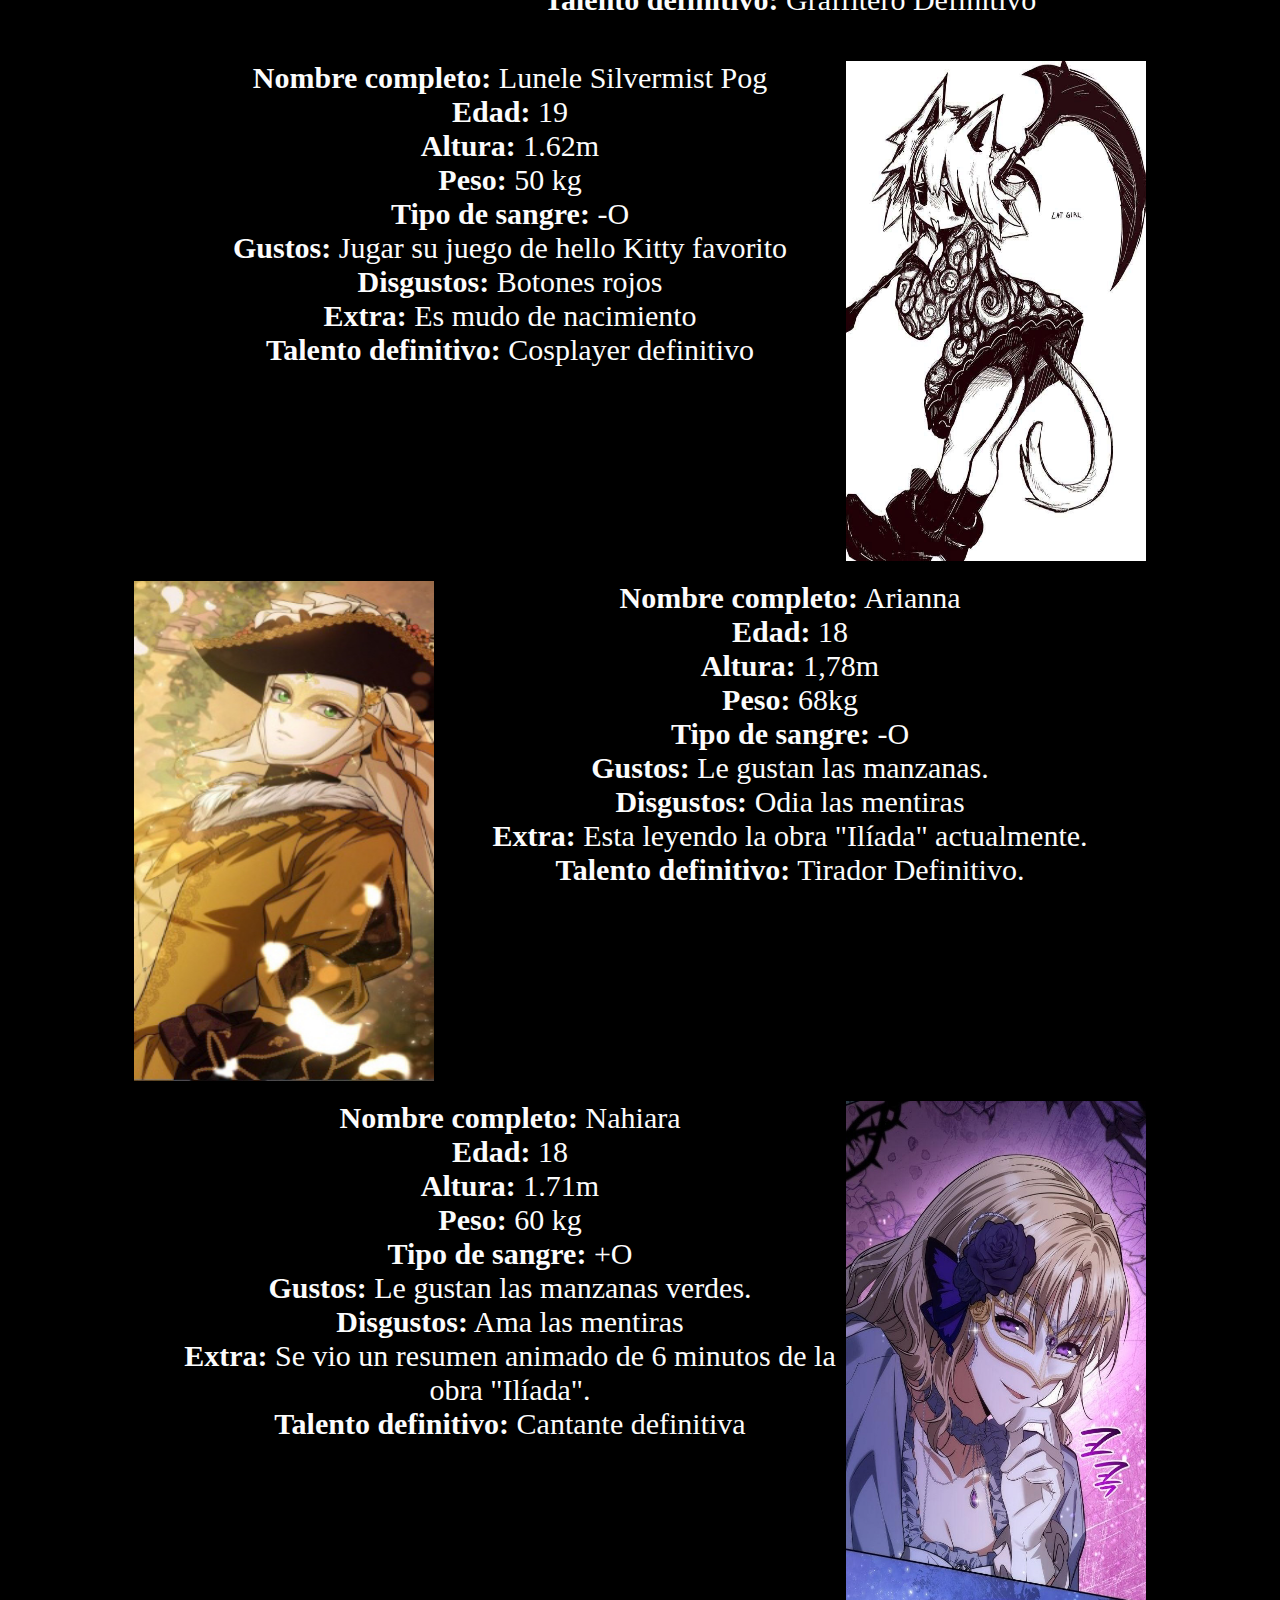
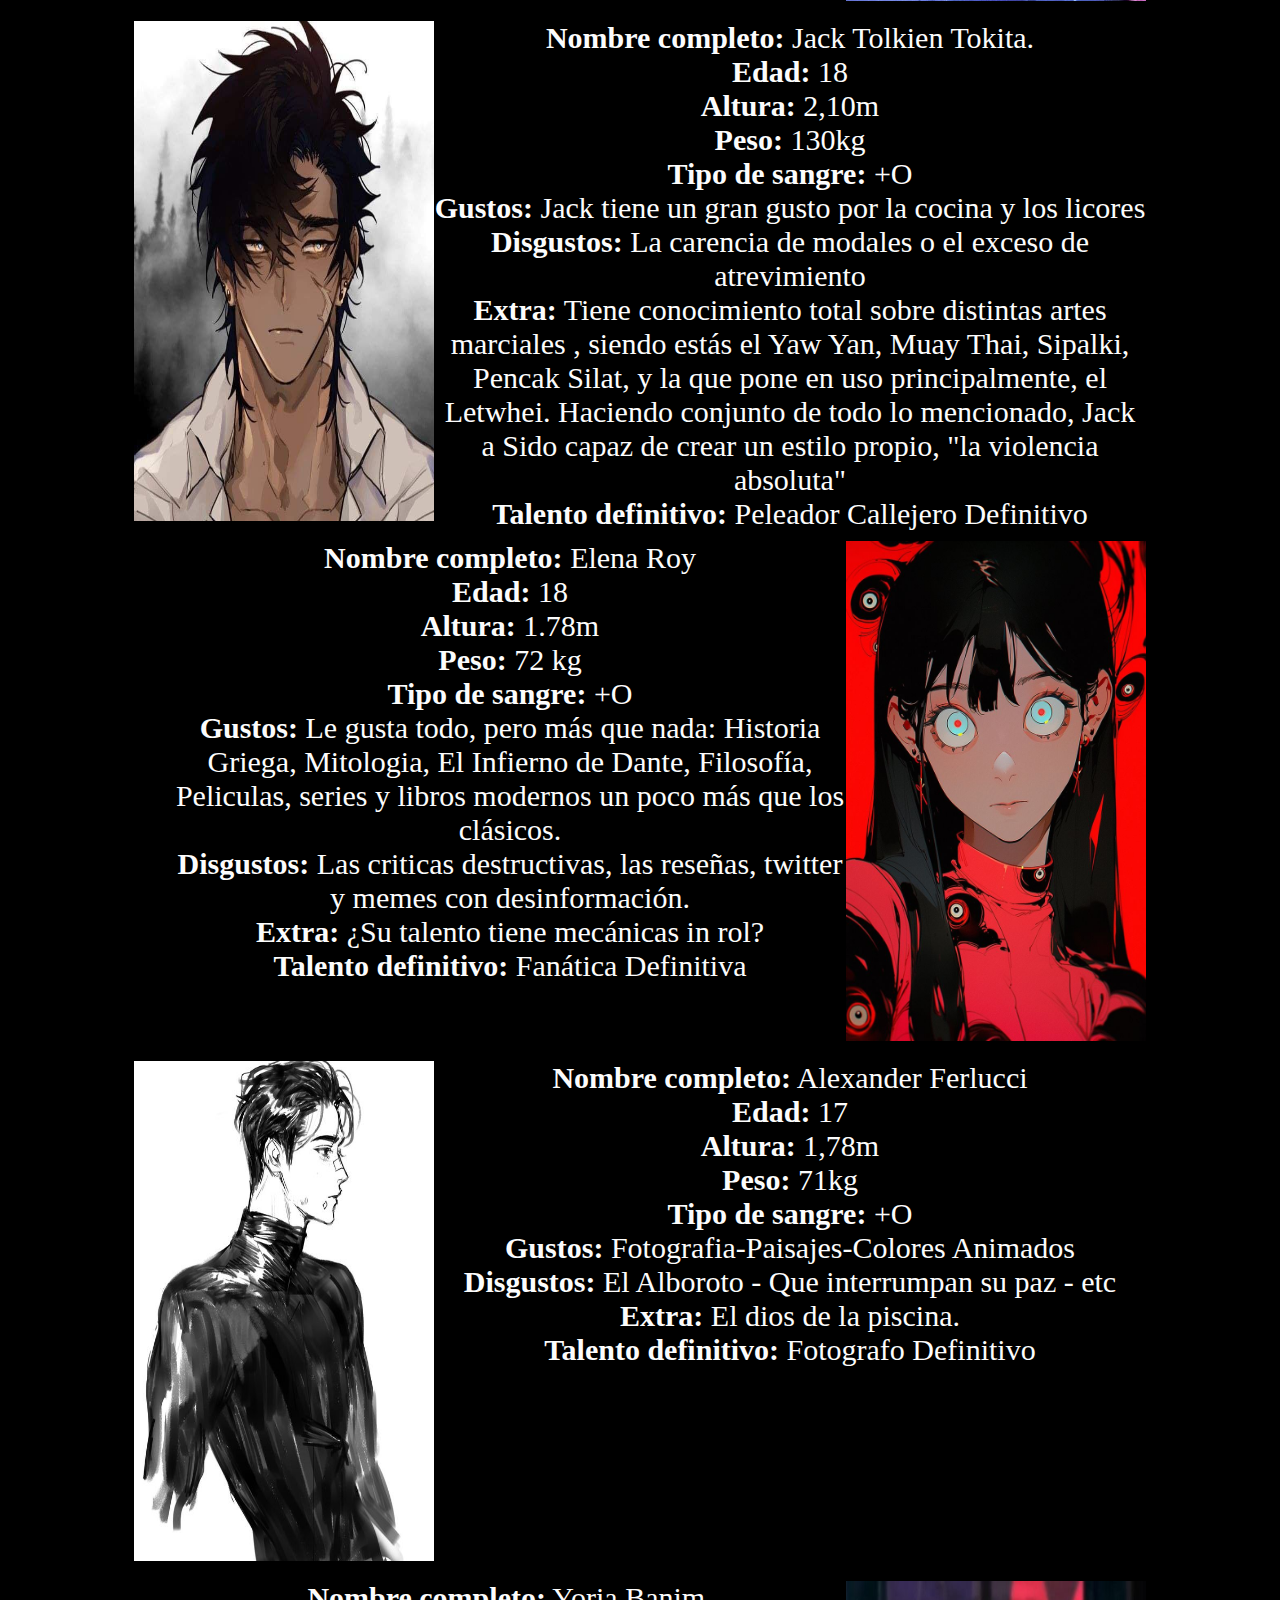
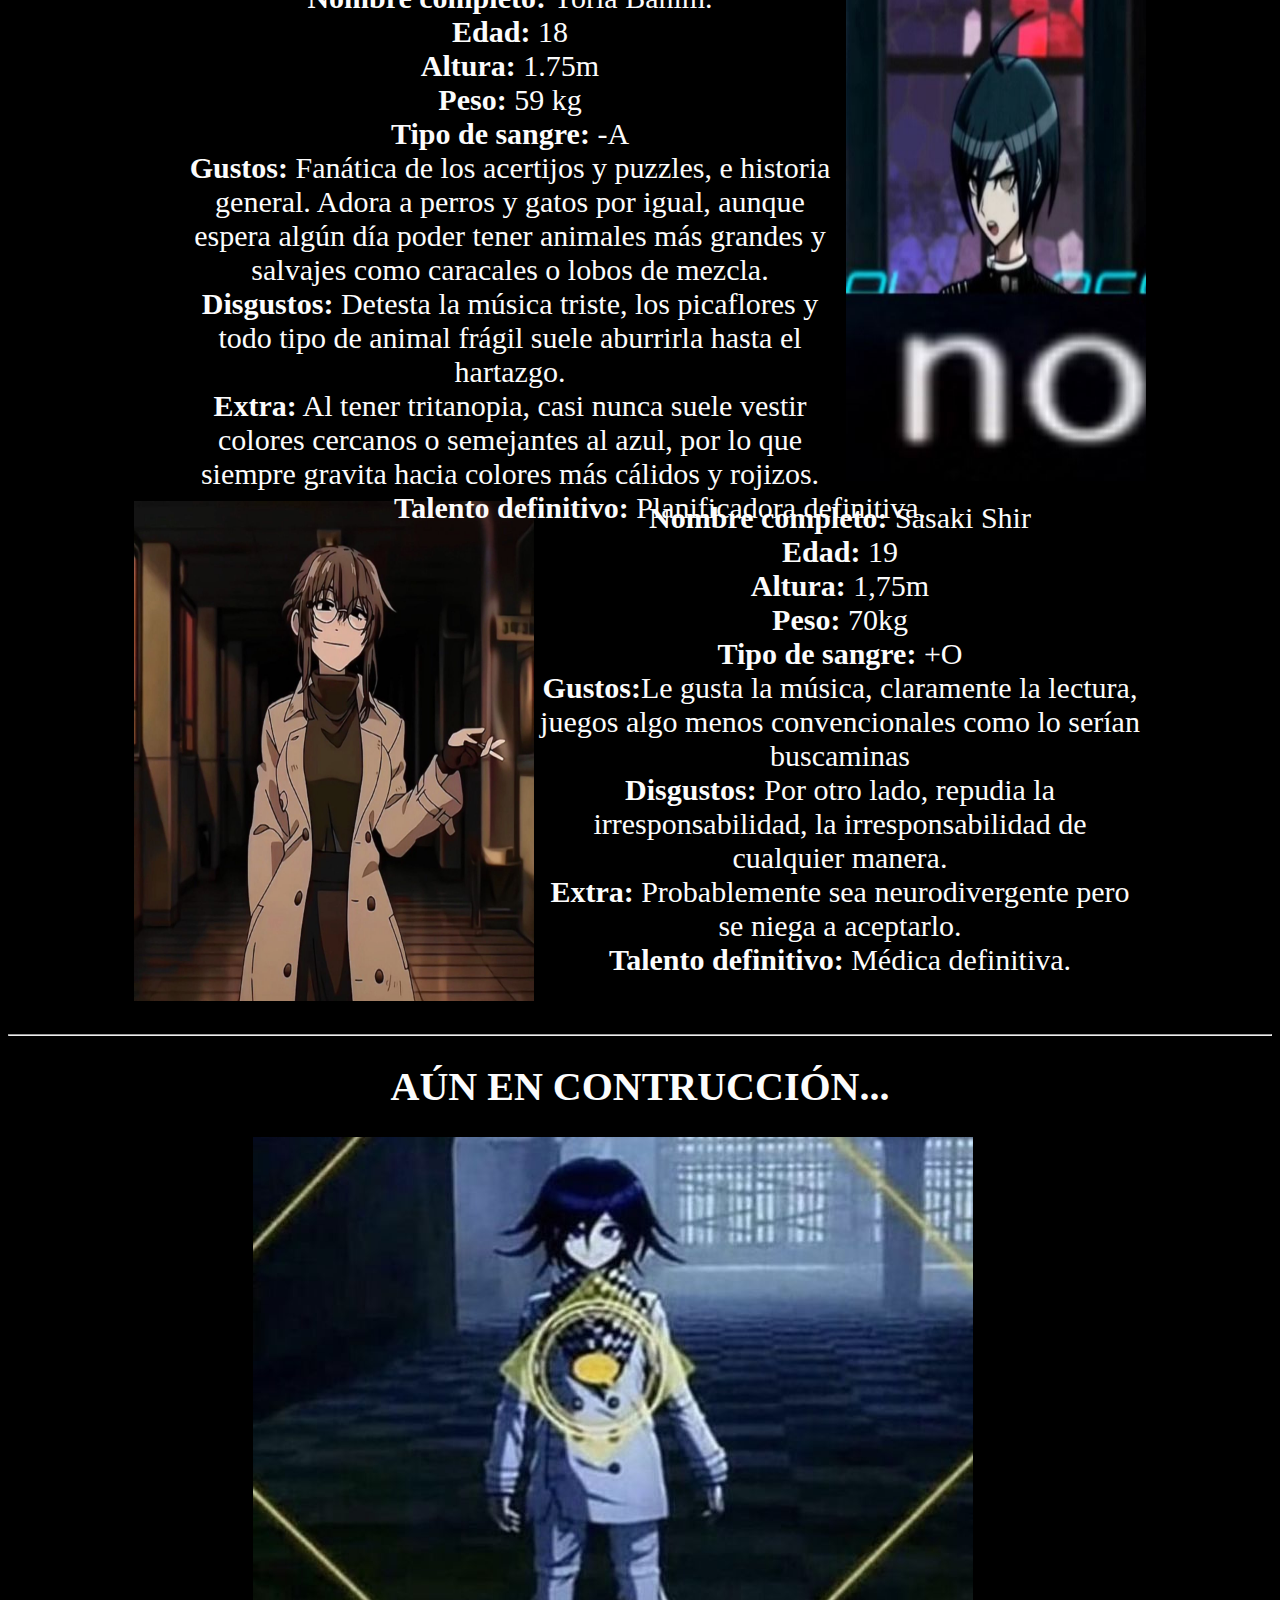
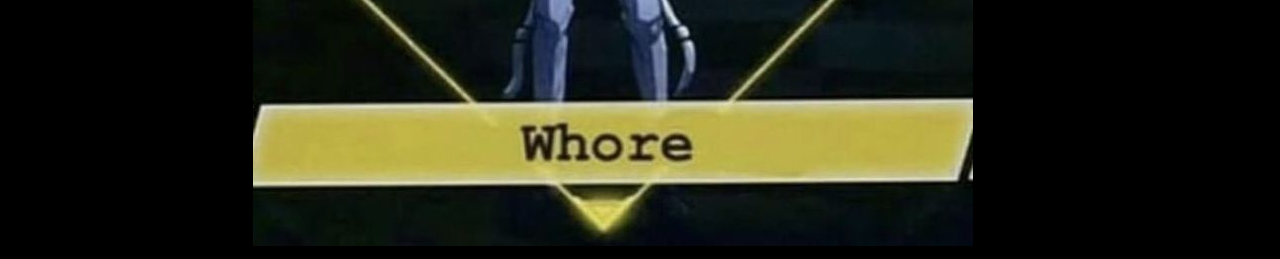
==== commit 298ebe3d: "Update index.html" ====
--- a/index.html
+++ b/index.html
@@ -371,7 +371,8 @@
         <a href="LACREATURAAAAAA.html">
             <img id="lacreatura" src="images/que.png" 
             height="50px"
-            width="50px">
+            width="50px"
+            style="opacity: 0;">
         </a>
     </main>
 </body>
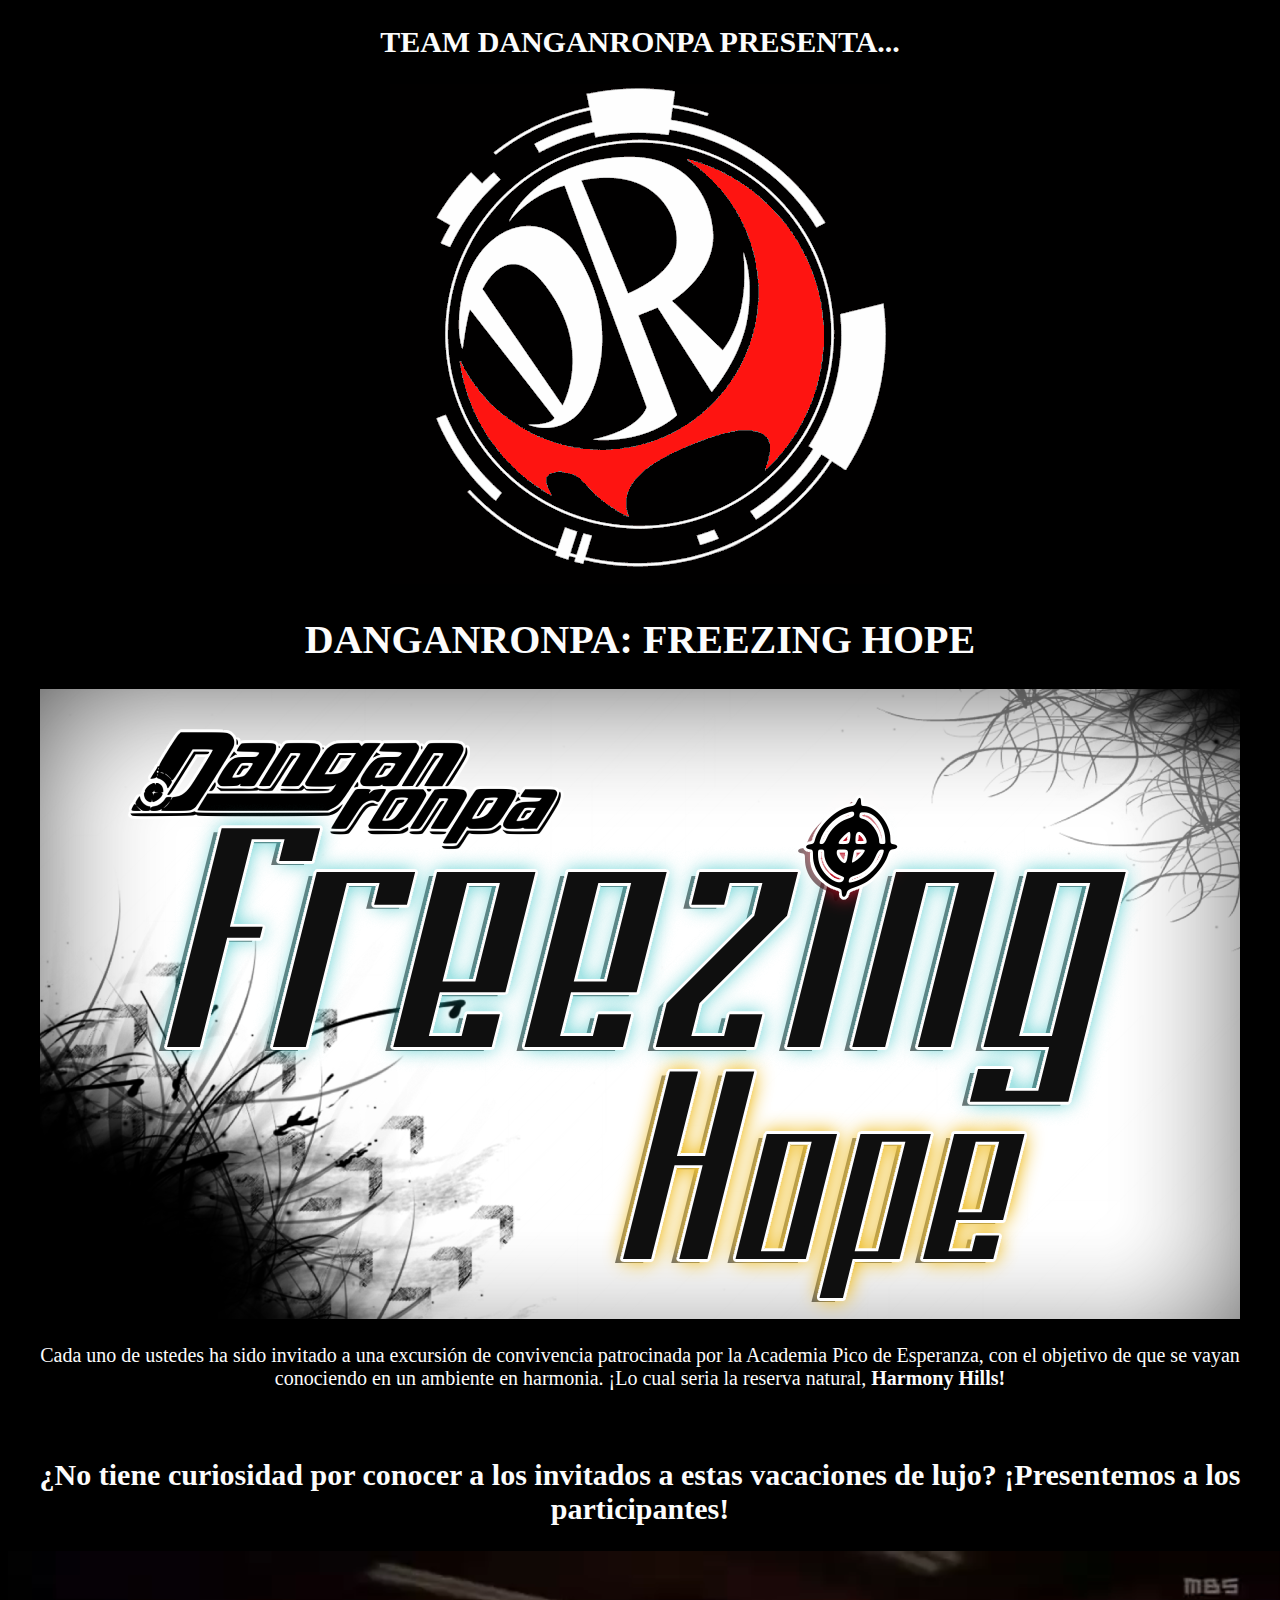
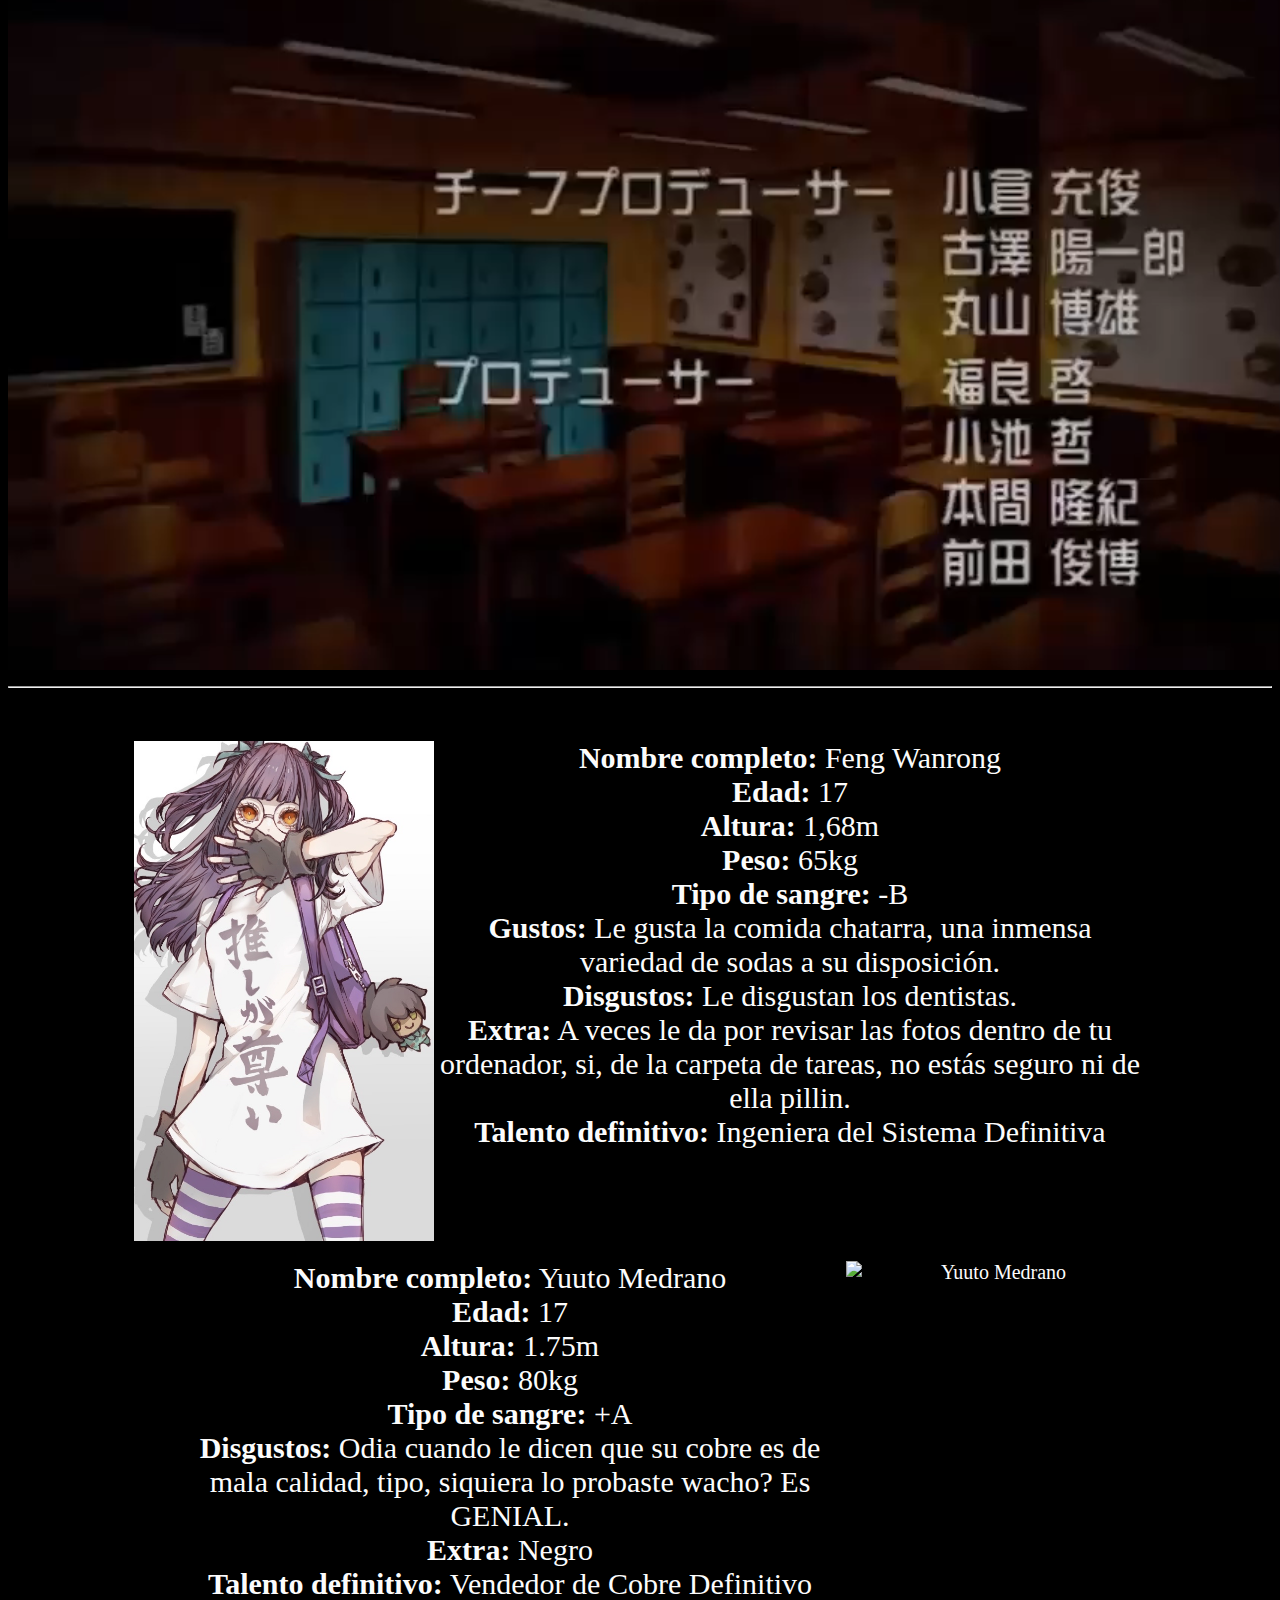
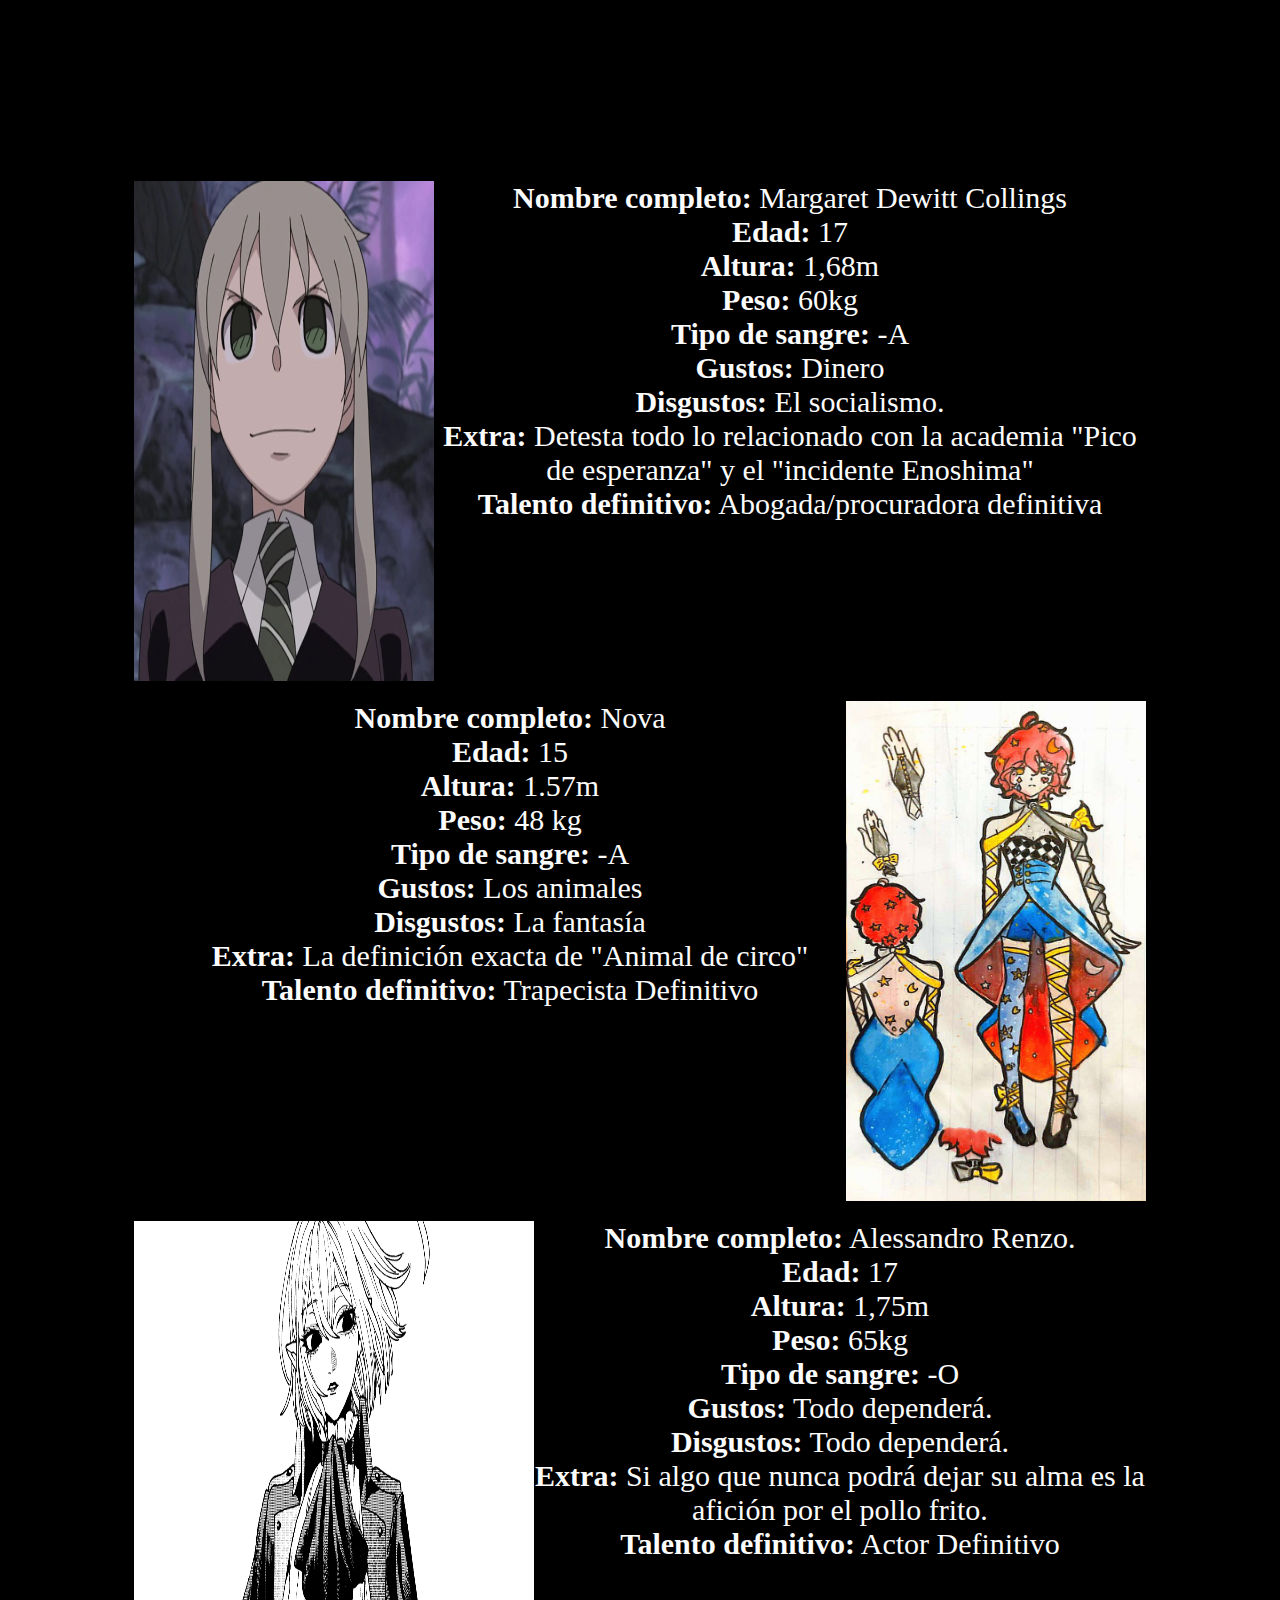
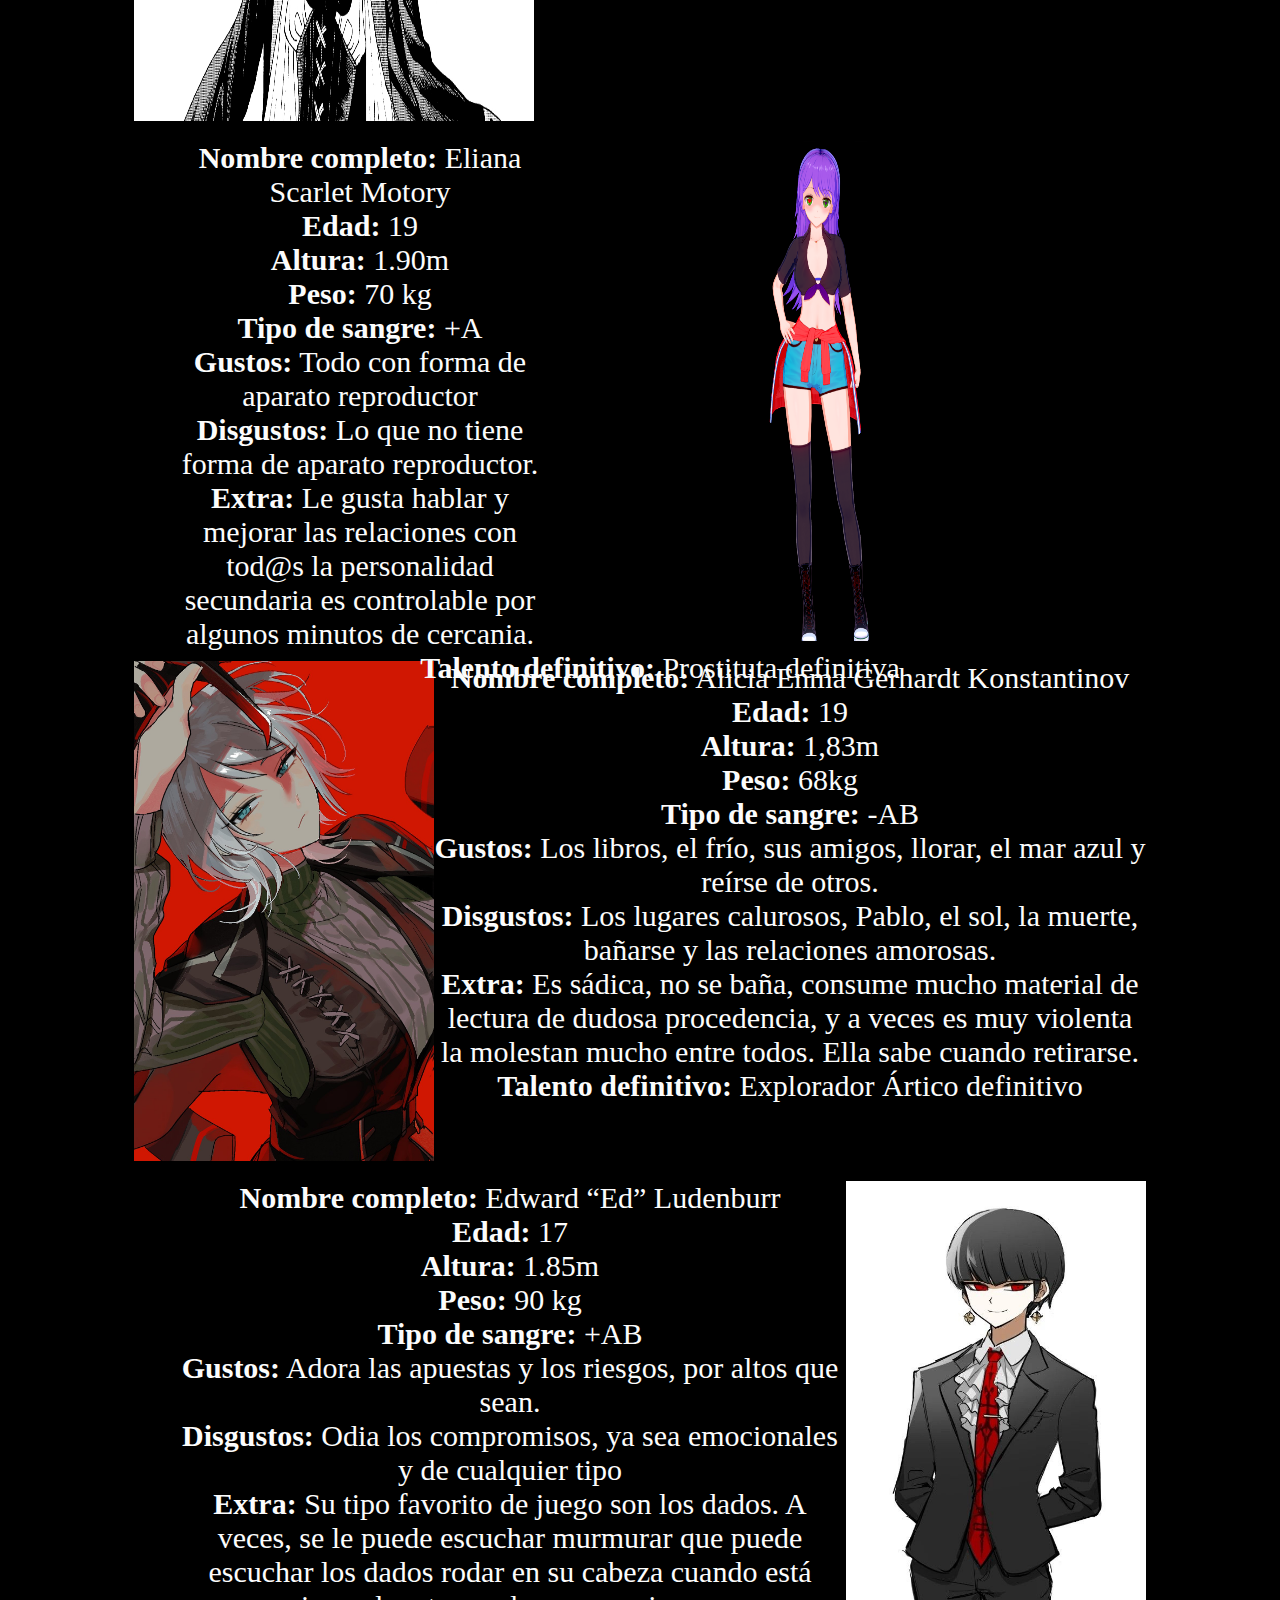
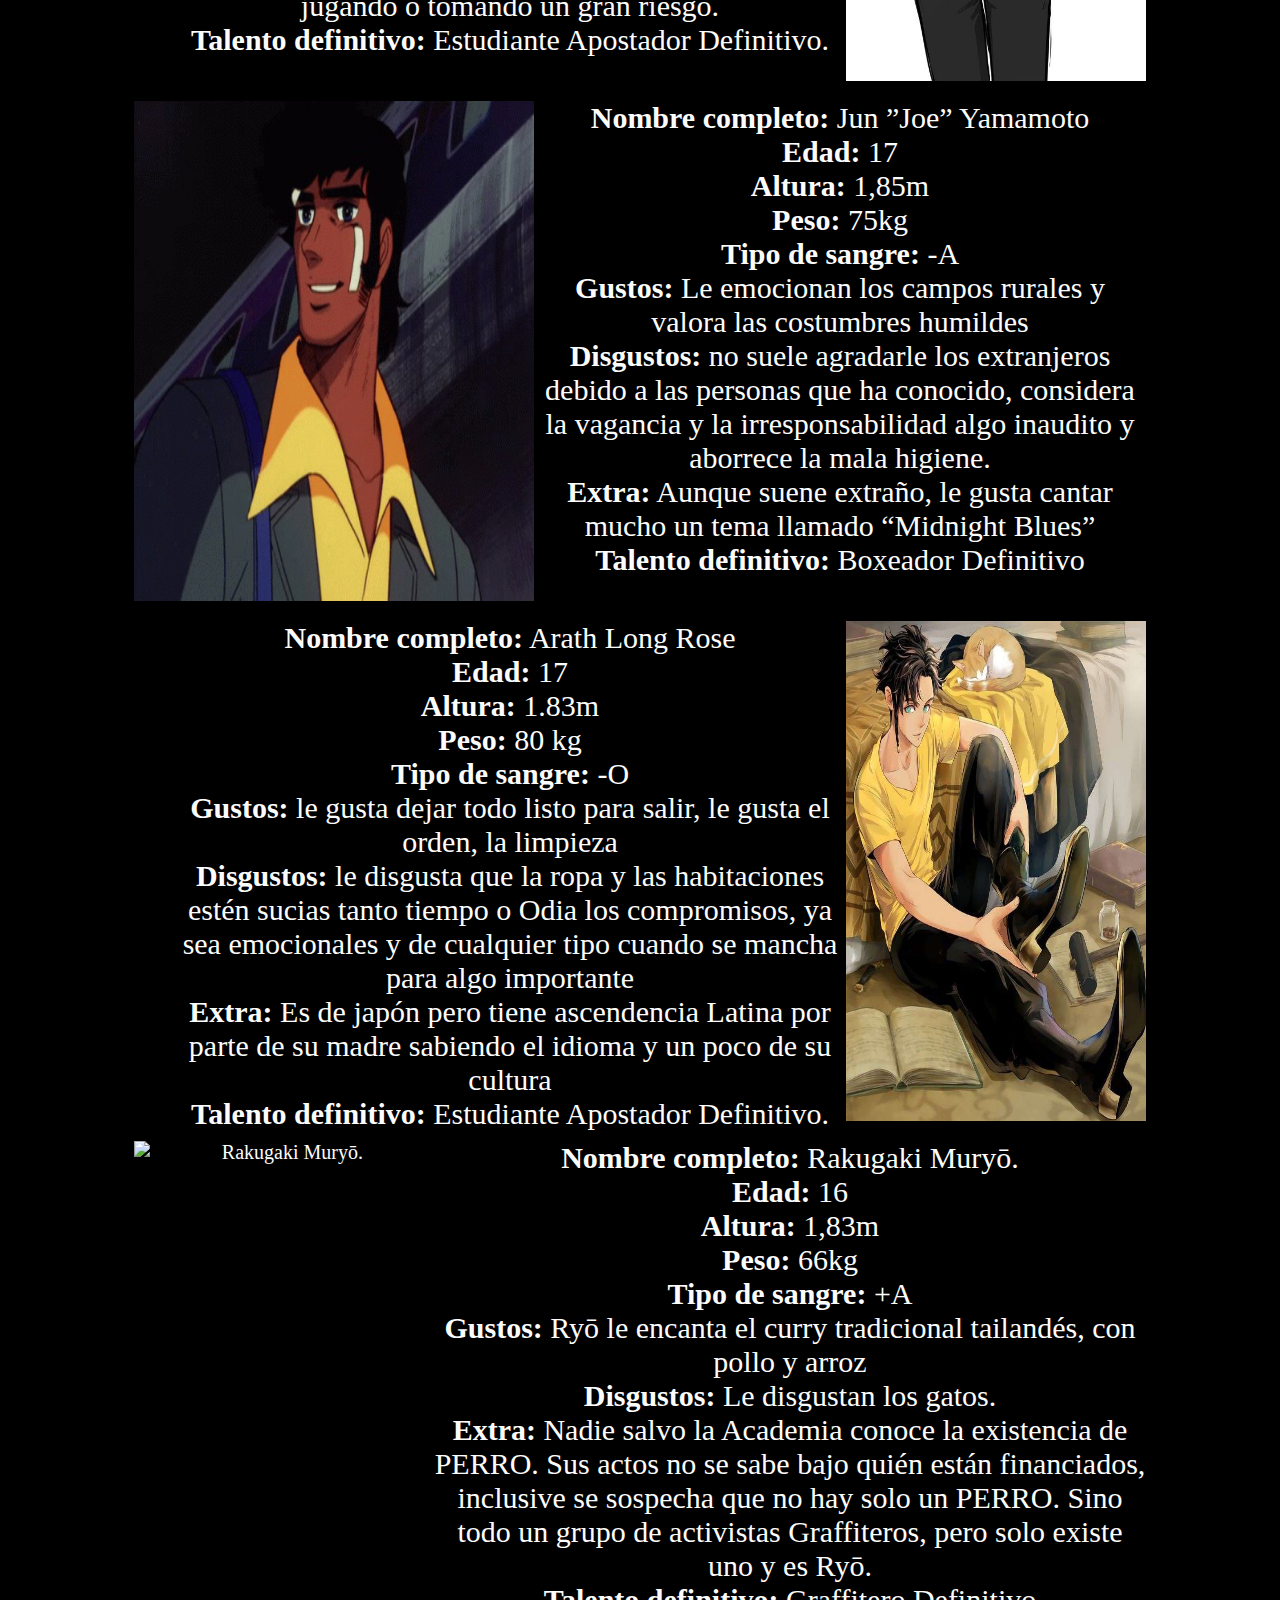
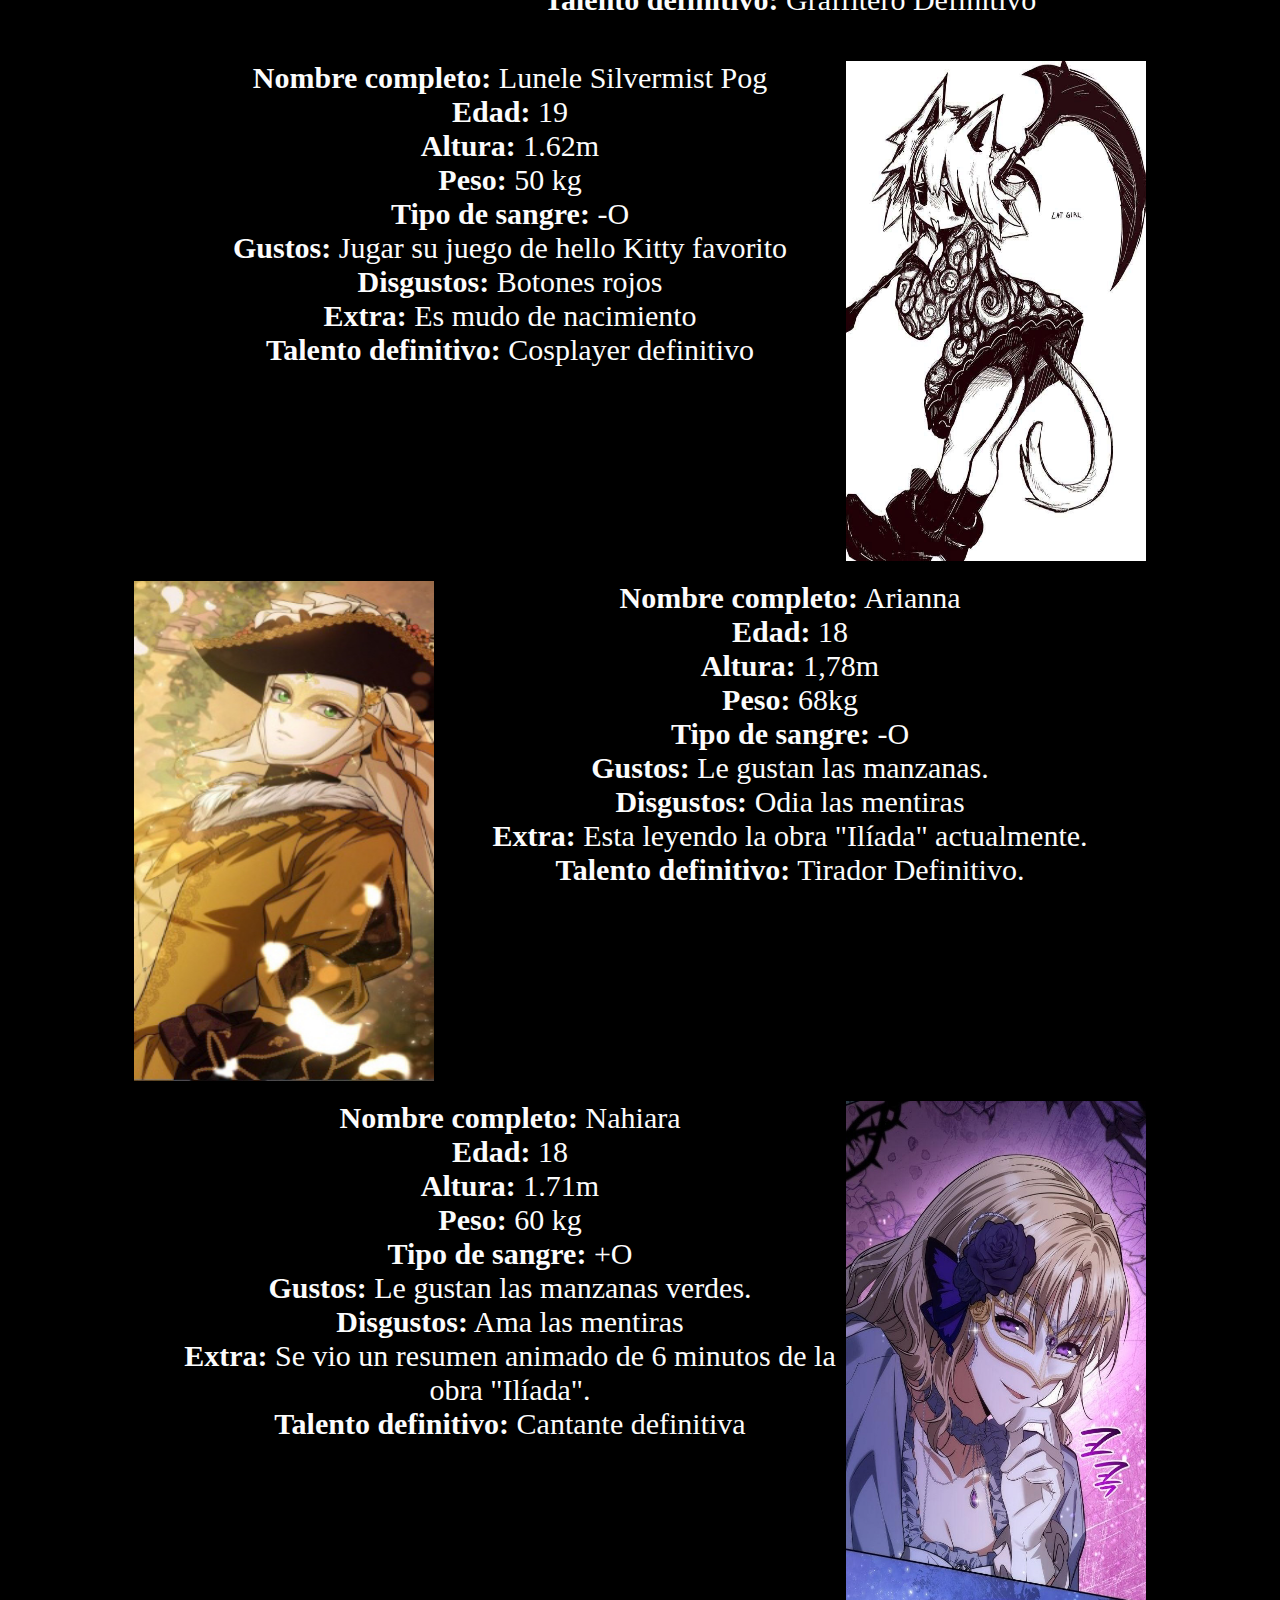
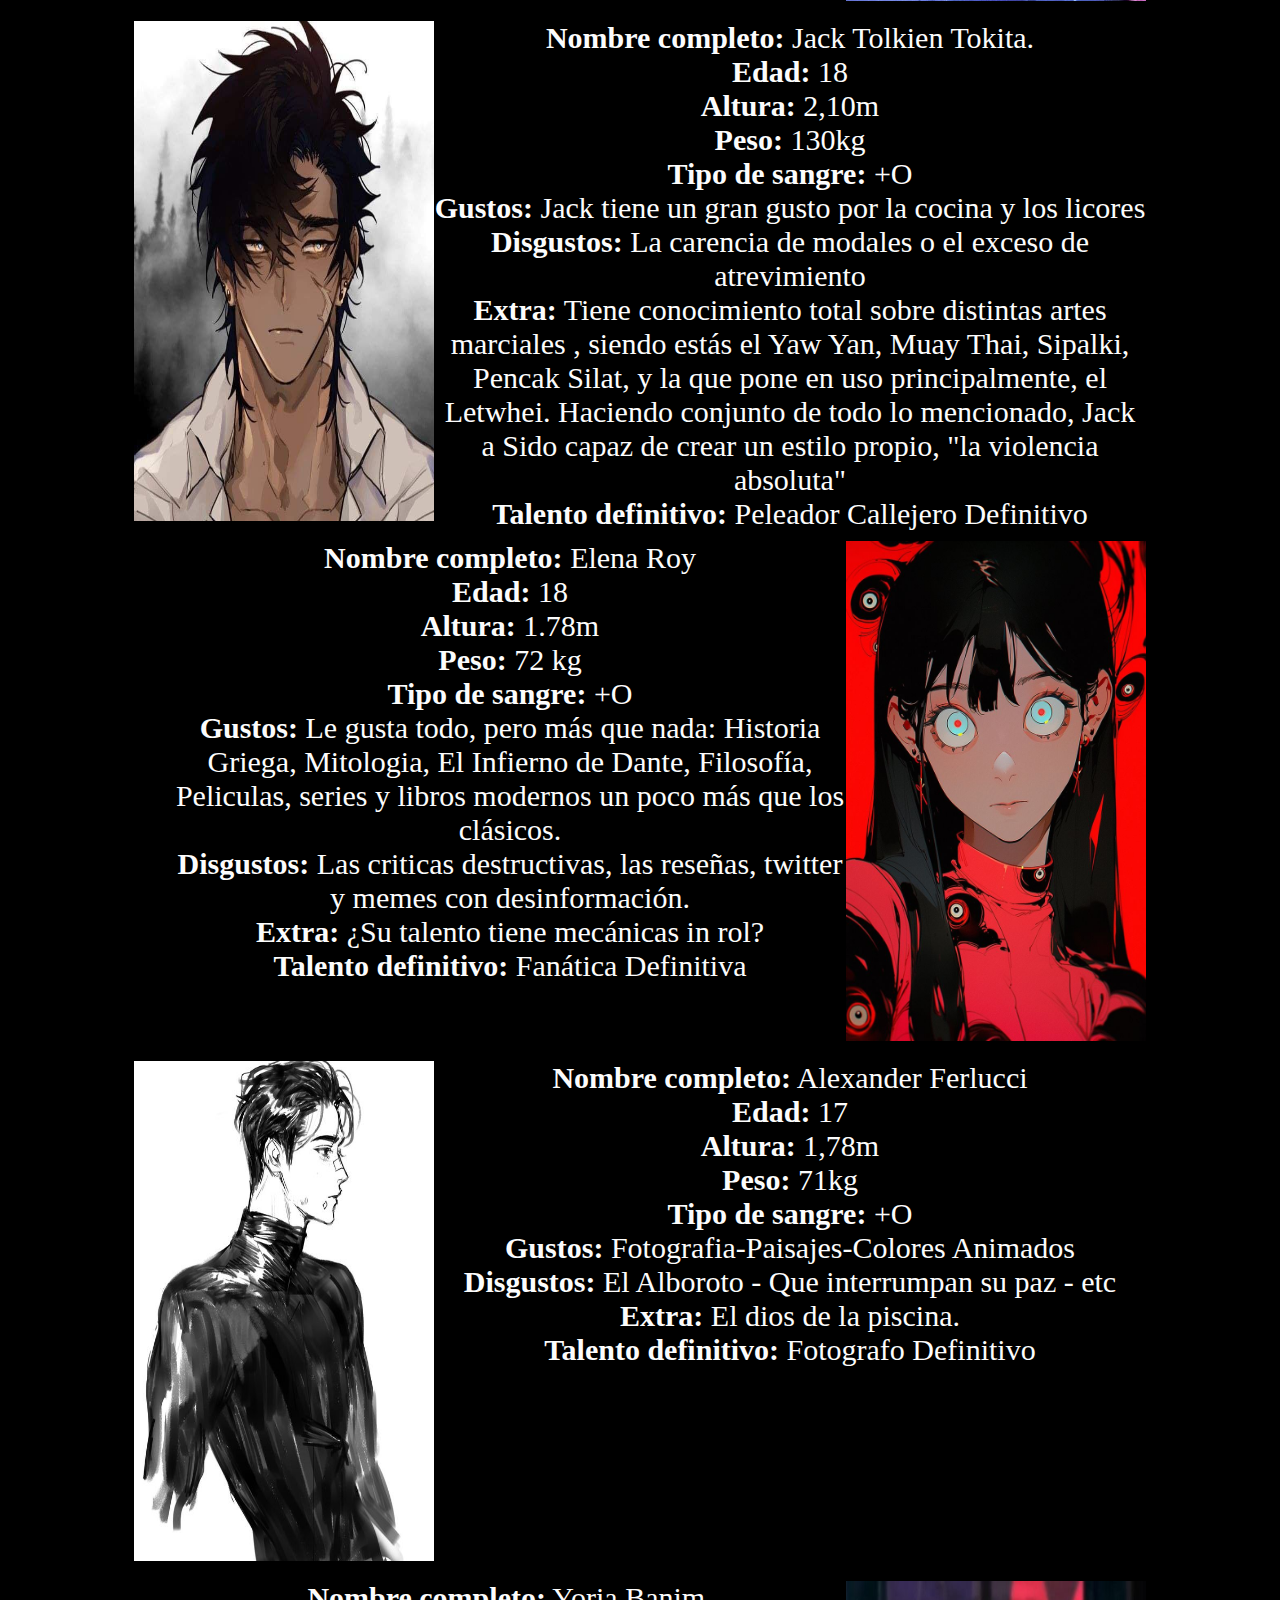
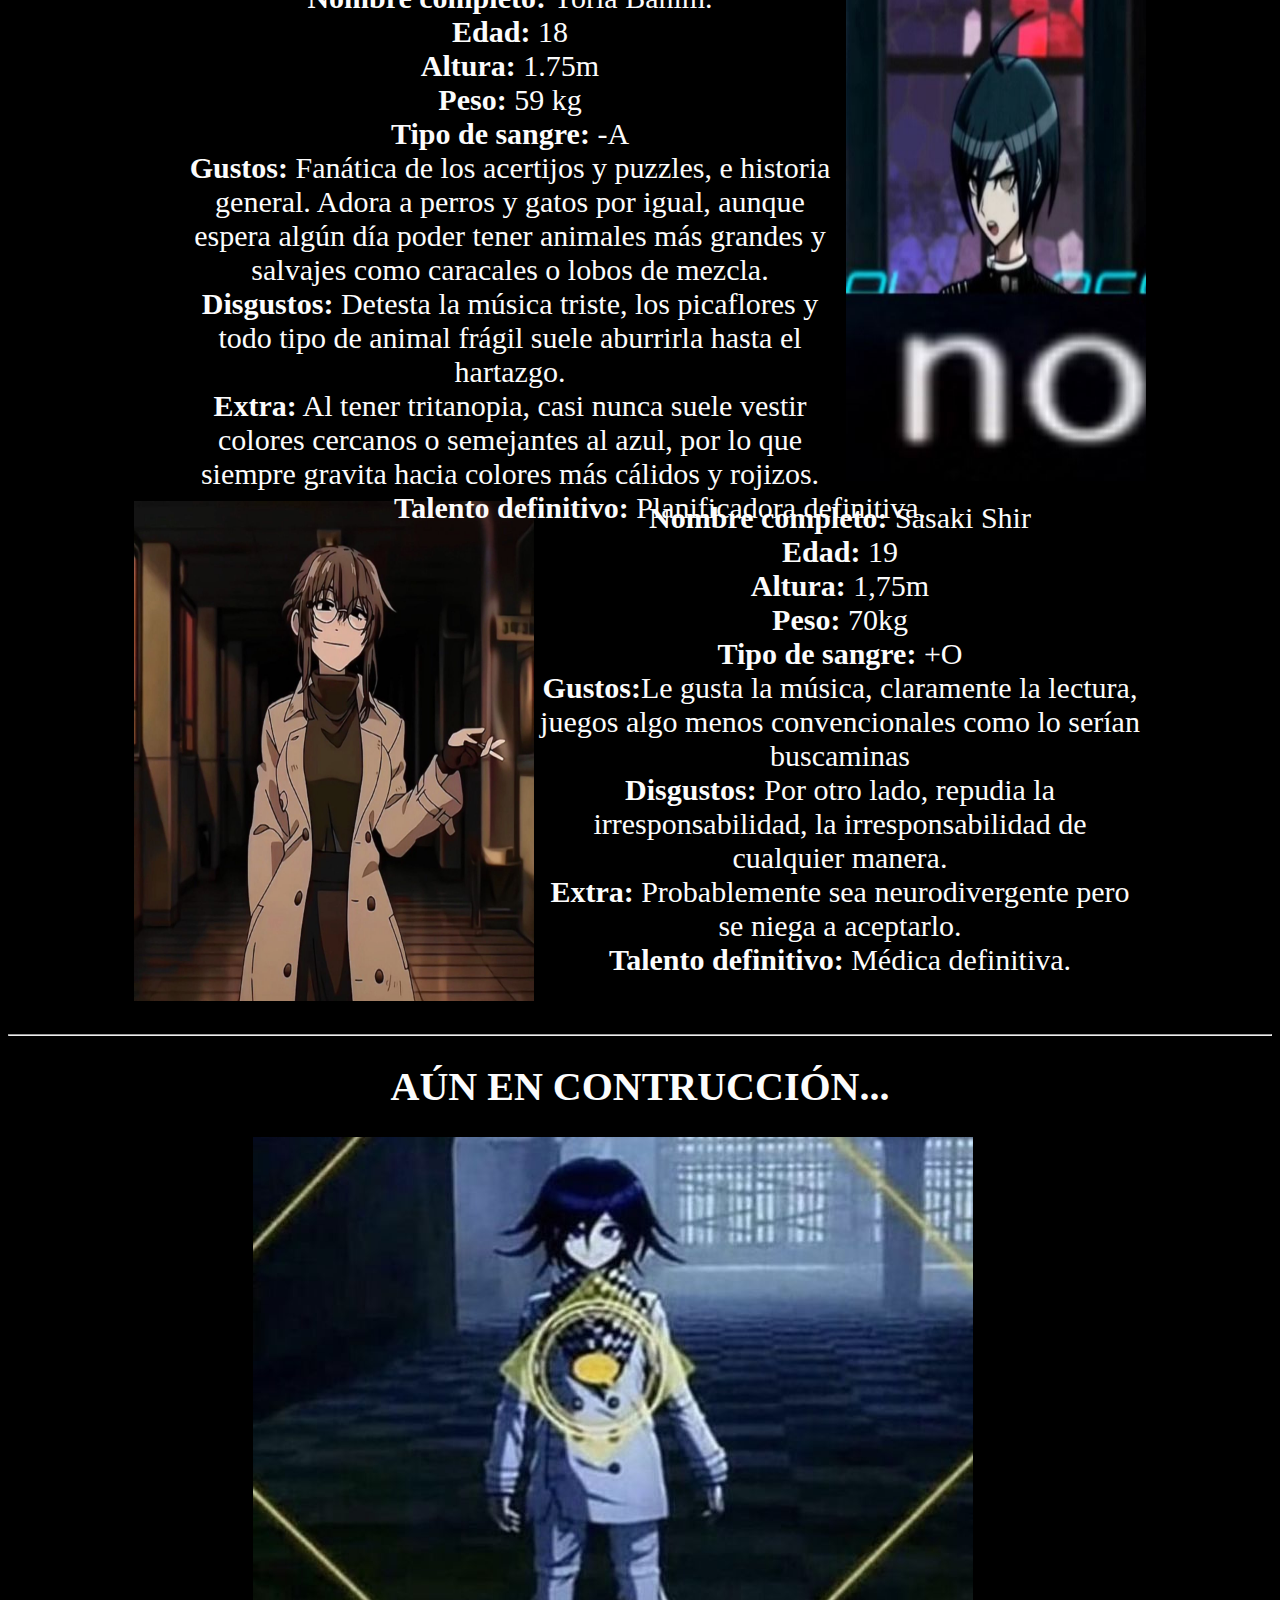
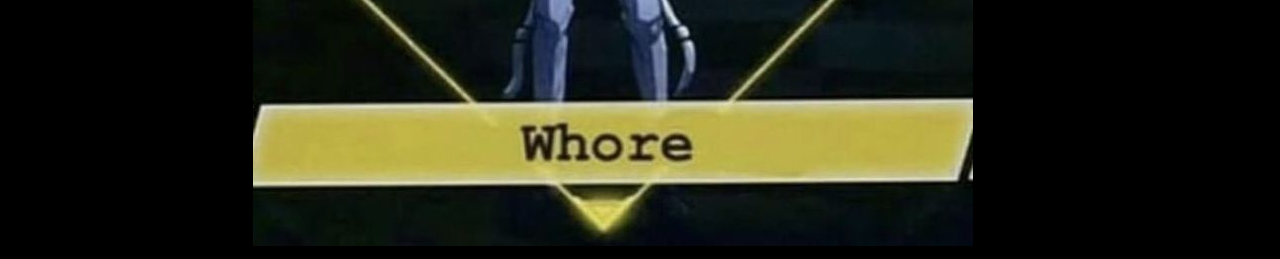
==== commit a9799a3c: "Update index.html" ====
--- a/index.html
+++ b/index.html
@@ -23,7 +23,7 @@
     </header>
     <main>
         <h2>¿No tiene curiosidad por conocer a los invitados a estas vacaciones de lujo? ¡Presentemos a los participantes!</h2>
-        <video width="1280" height="720" autoplay>
+        <video width="1280" height="720" autoplay mute>
             <source src="videos/Danganronpa_Freezing_Hope.mp4" type="video/mp4">
             <source src="videos/Danganronpa_Freezing_Hope.mov" type="video/mov">
             ¡Parece que tu navegador es tan malo que no deja ver el video!
@@ -144,7 +144,8 @@
                     <li type="circle"><strong>Tipo de sangre:</strong> -AB </li>
                     <li type="circle"><strong>Gustos:</strong>  Los libros, el frío, sus amigos, llorar, el mar azul y reírse de otros.</li>
                     <li type="circle"><strong>Disgustos:</strong> Los lugares calurosos, Pablo, el sol, la muerte, bañarse y las relaciones amorosas.</li>
-                    <li type="circle"><strong>Extra:</strong> Si algo que nunca podrá dejar su alma es la afición por el pollo frito. </li>
+                    <li type="circle"><strong>Extra:</strong> Es sádica, no se baña, consume mucho material de lectura de dudosa procedencia,
+                        y a veces es muy violenta la molestan mucho entre todos. Ella sabe cuando retirarse. </li>
                     <li type="circle"><strong>Talento definitivo:</strong> Explorador Ártico definitivo</li>
                 </ul>
             </p>
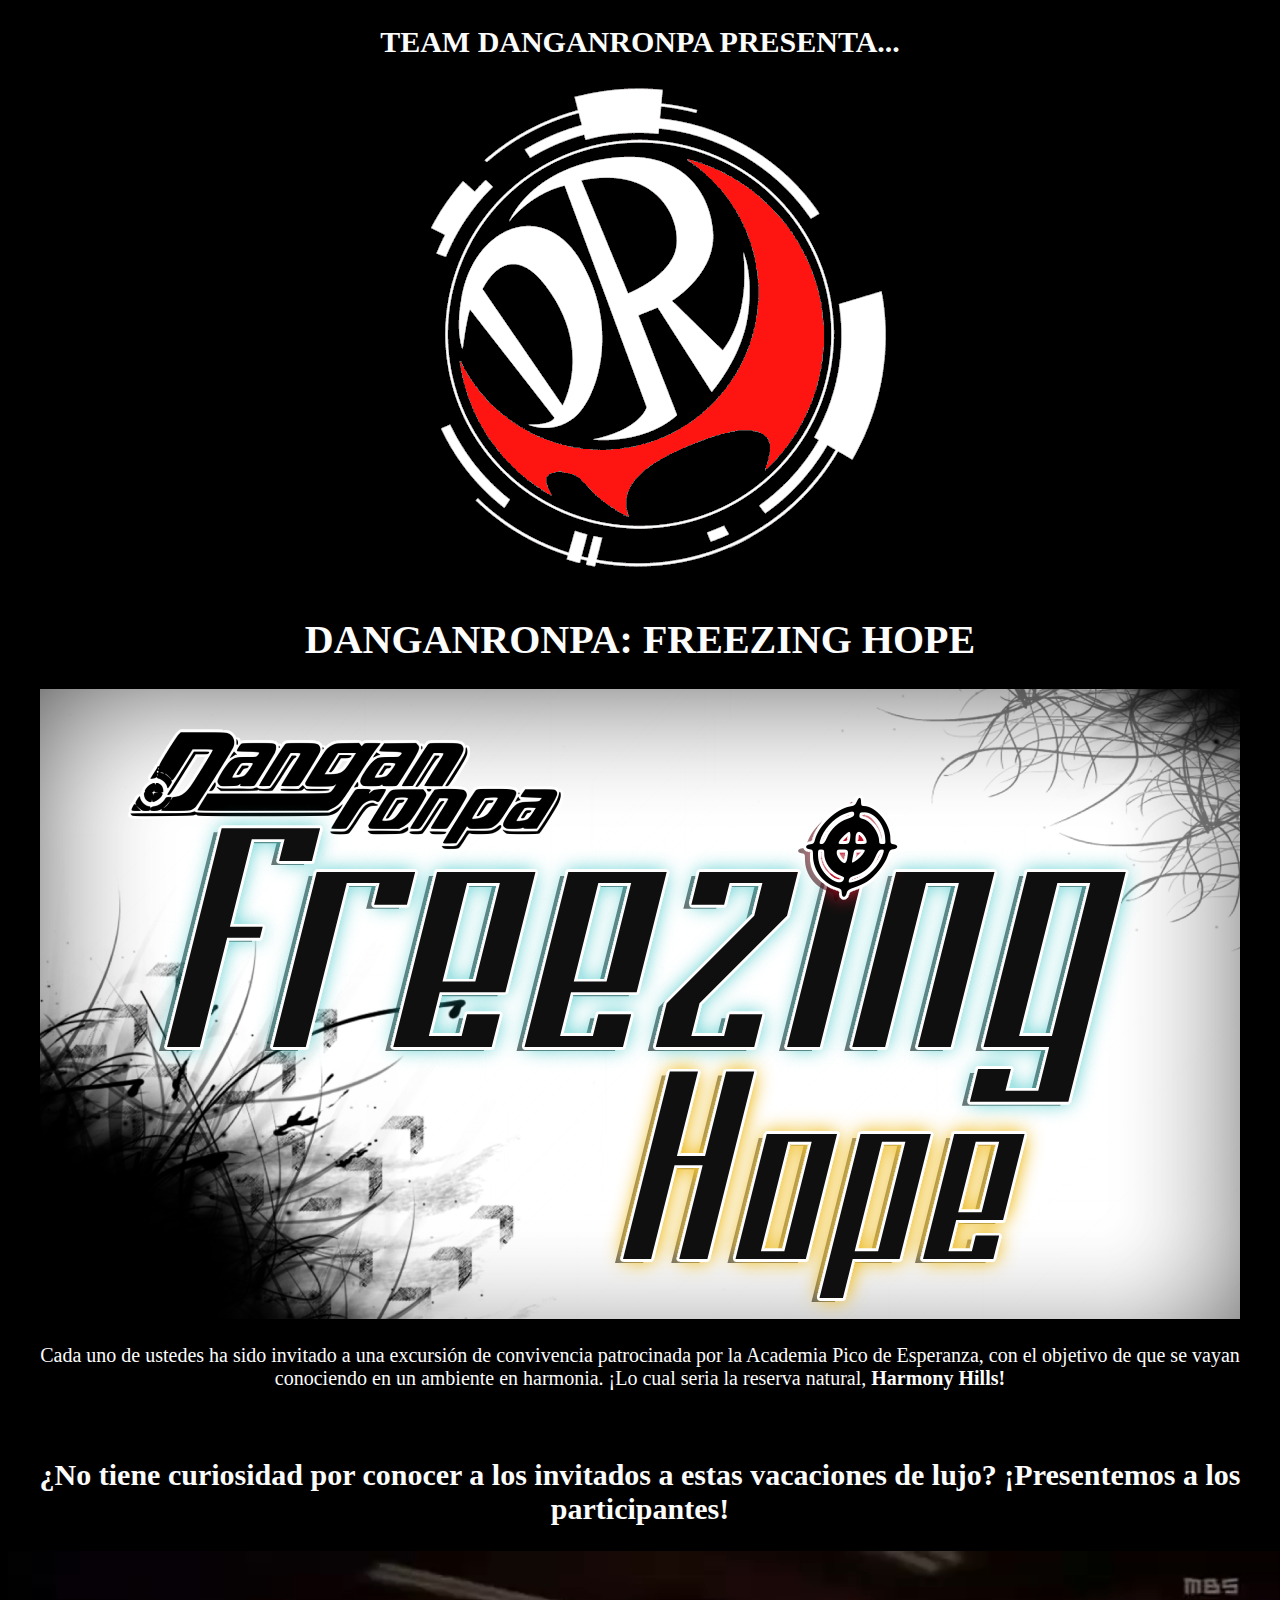
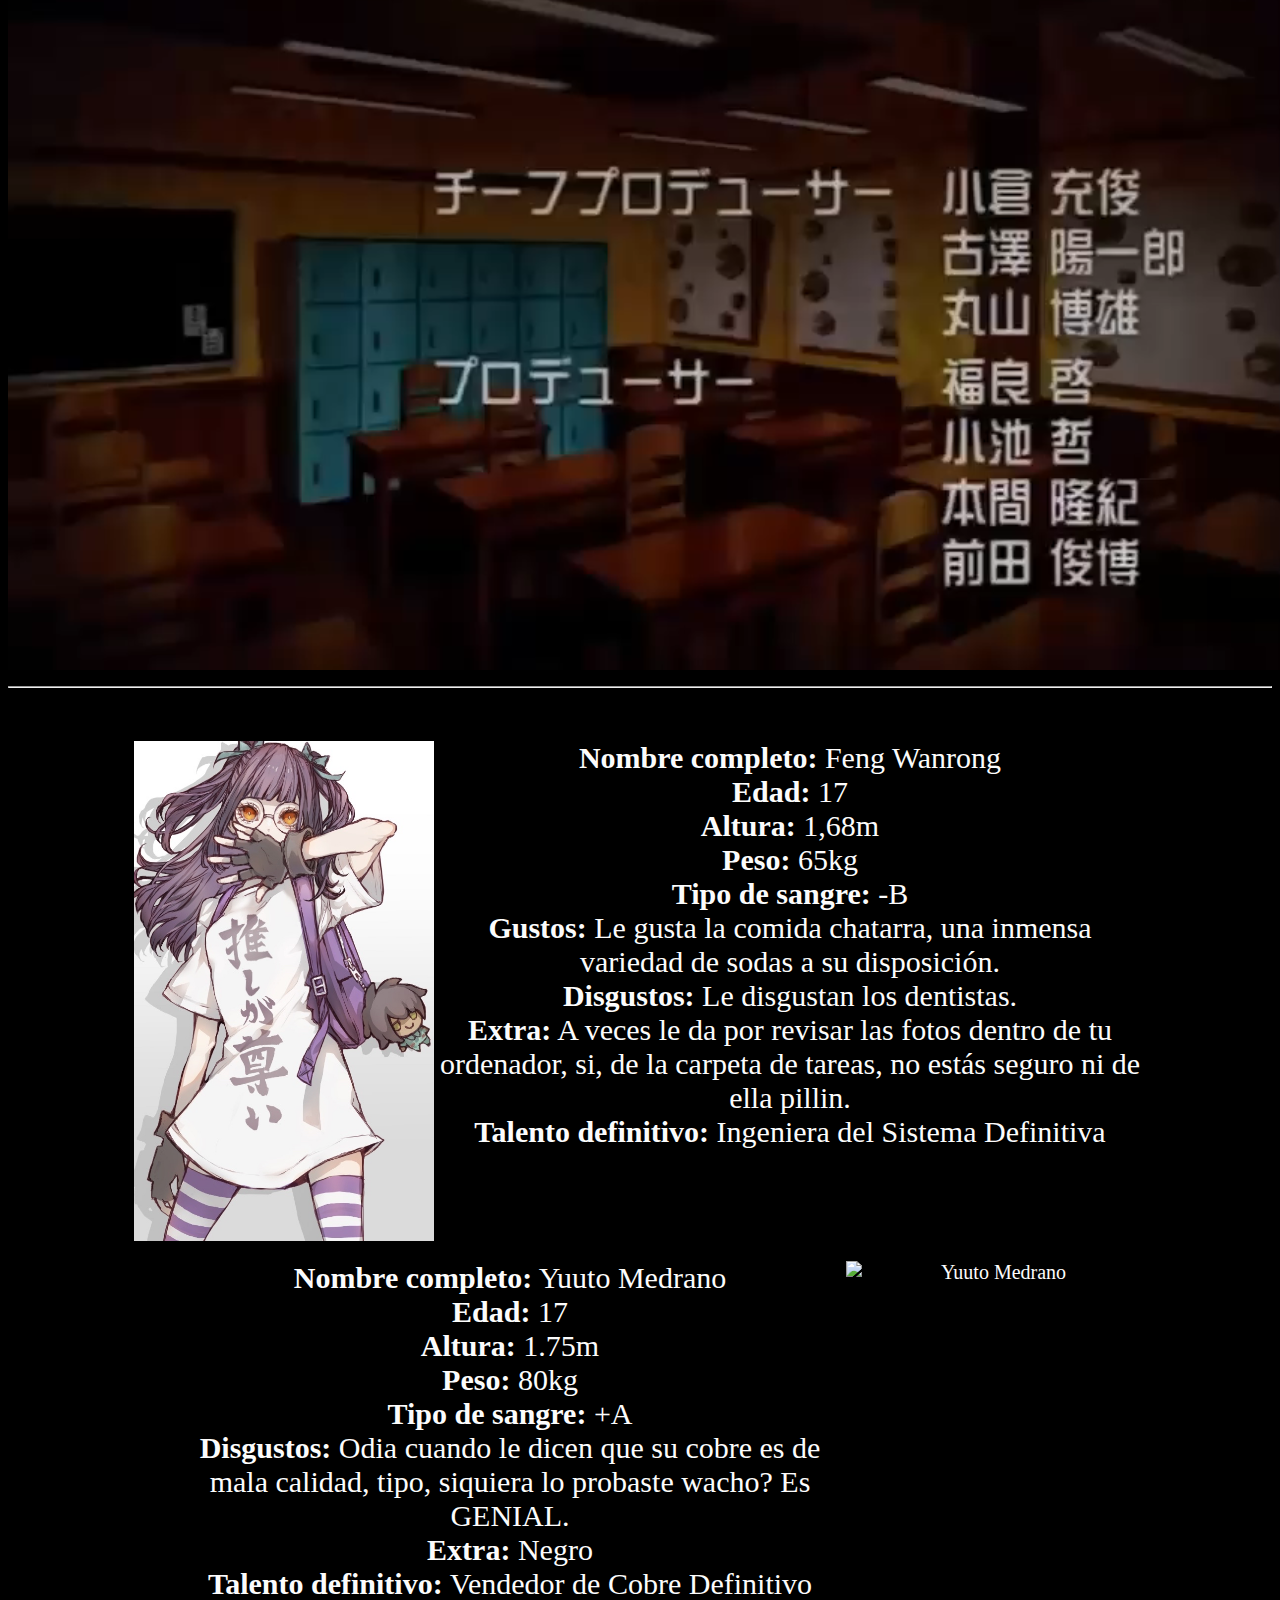
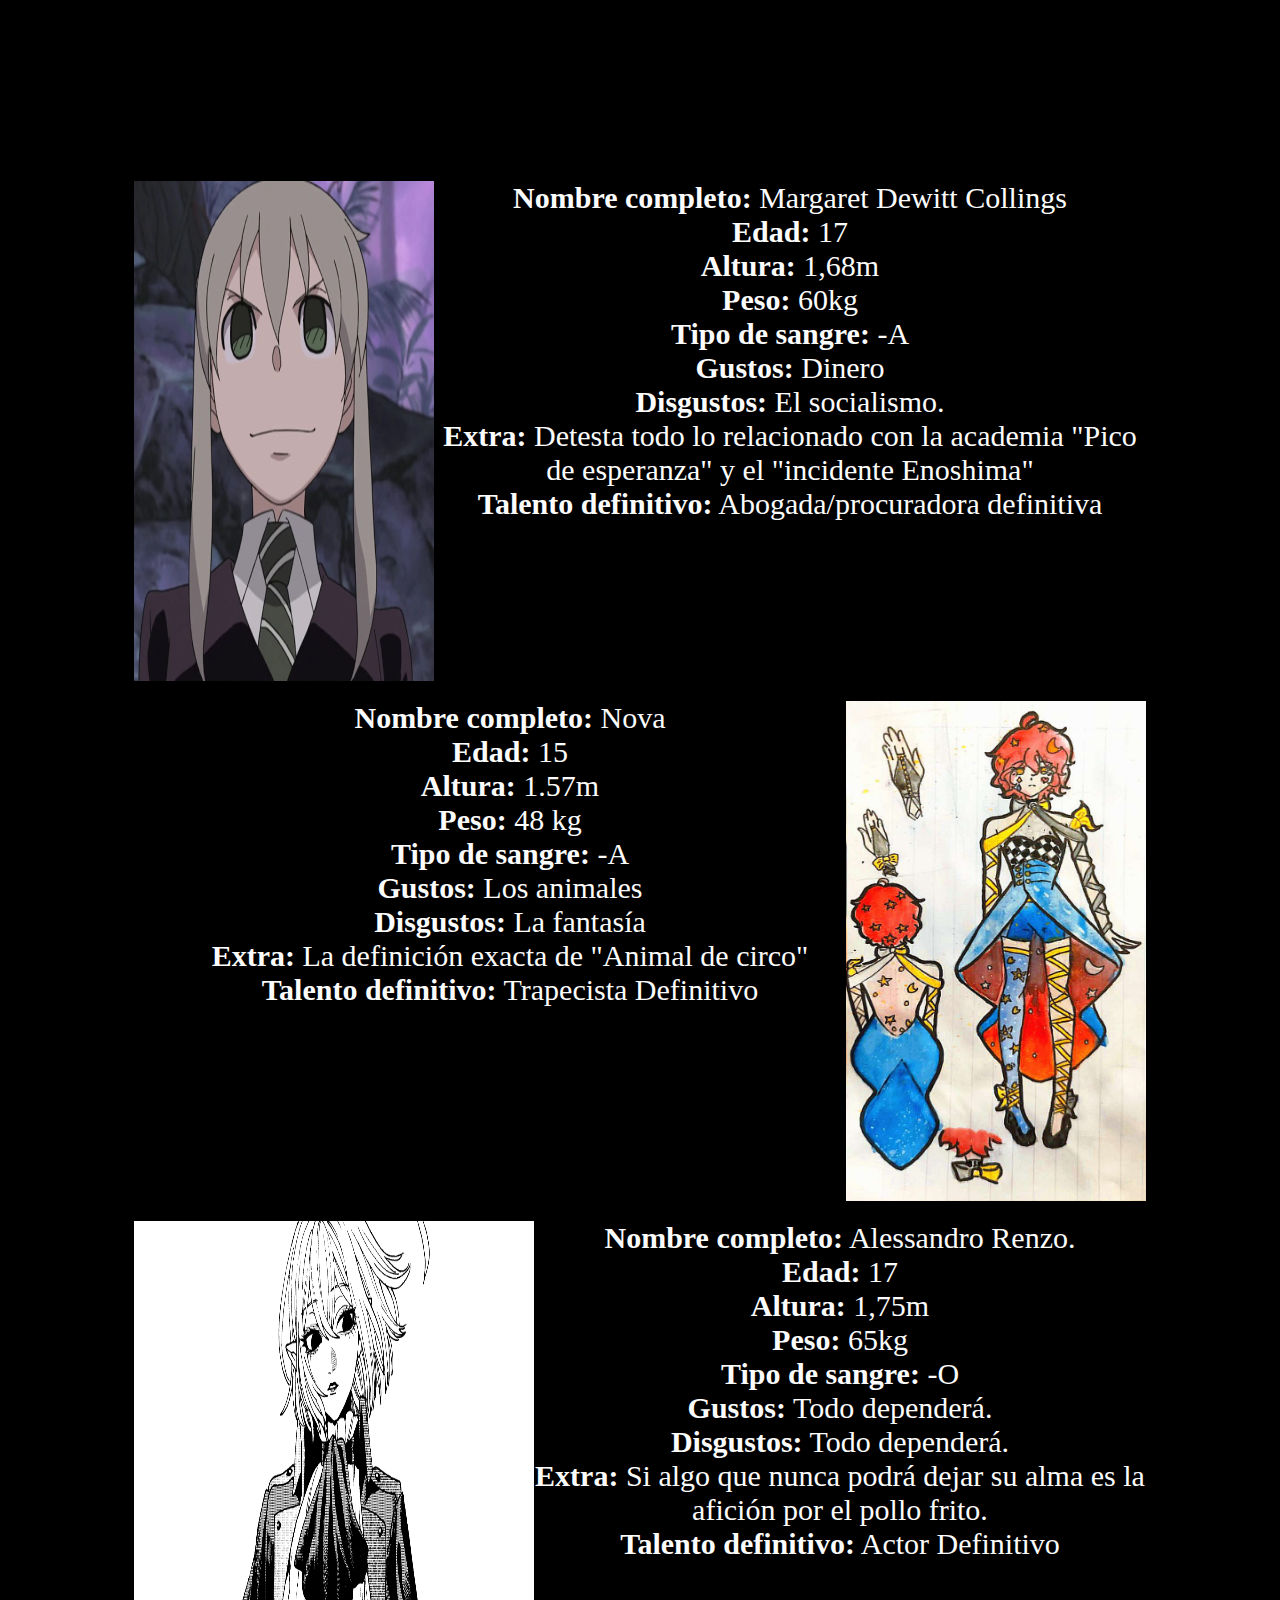
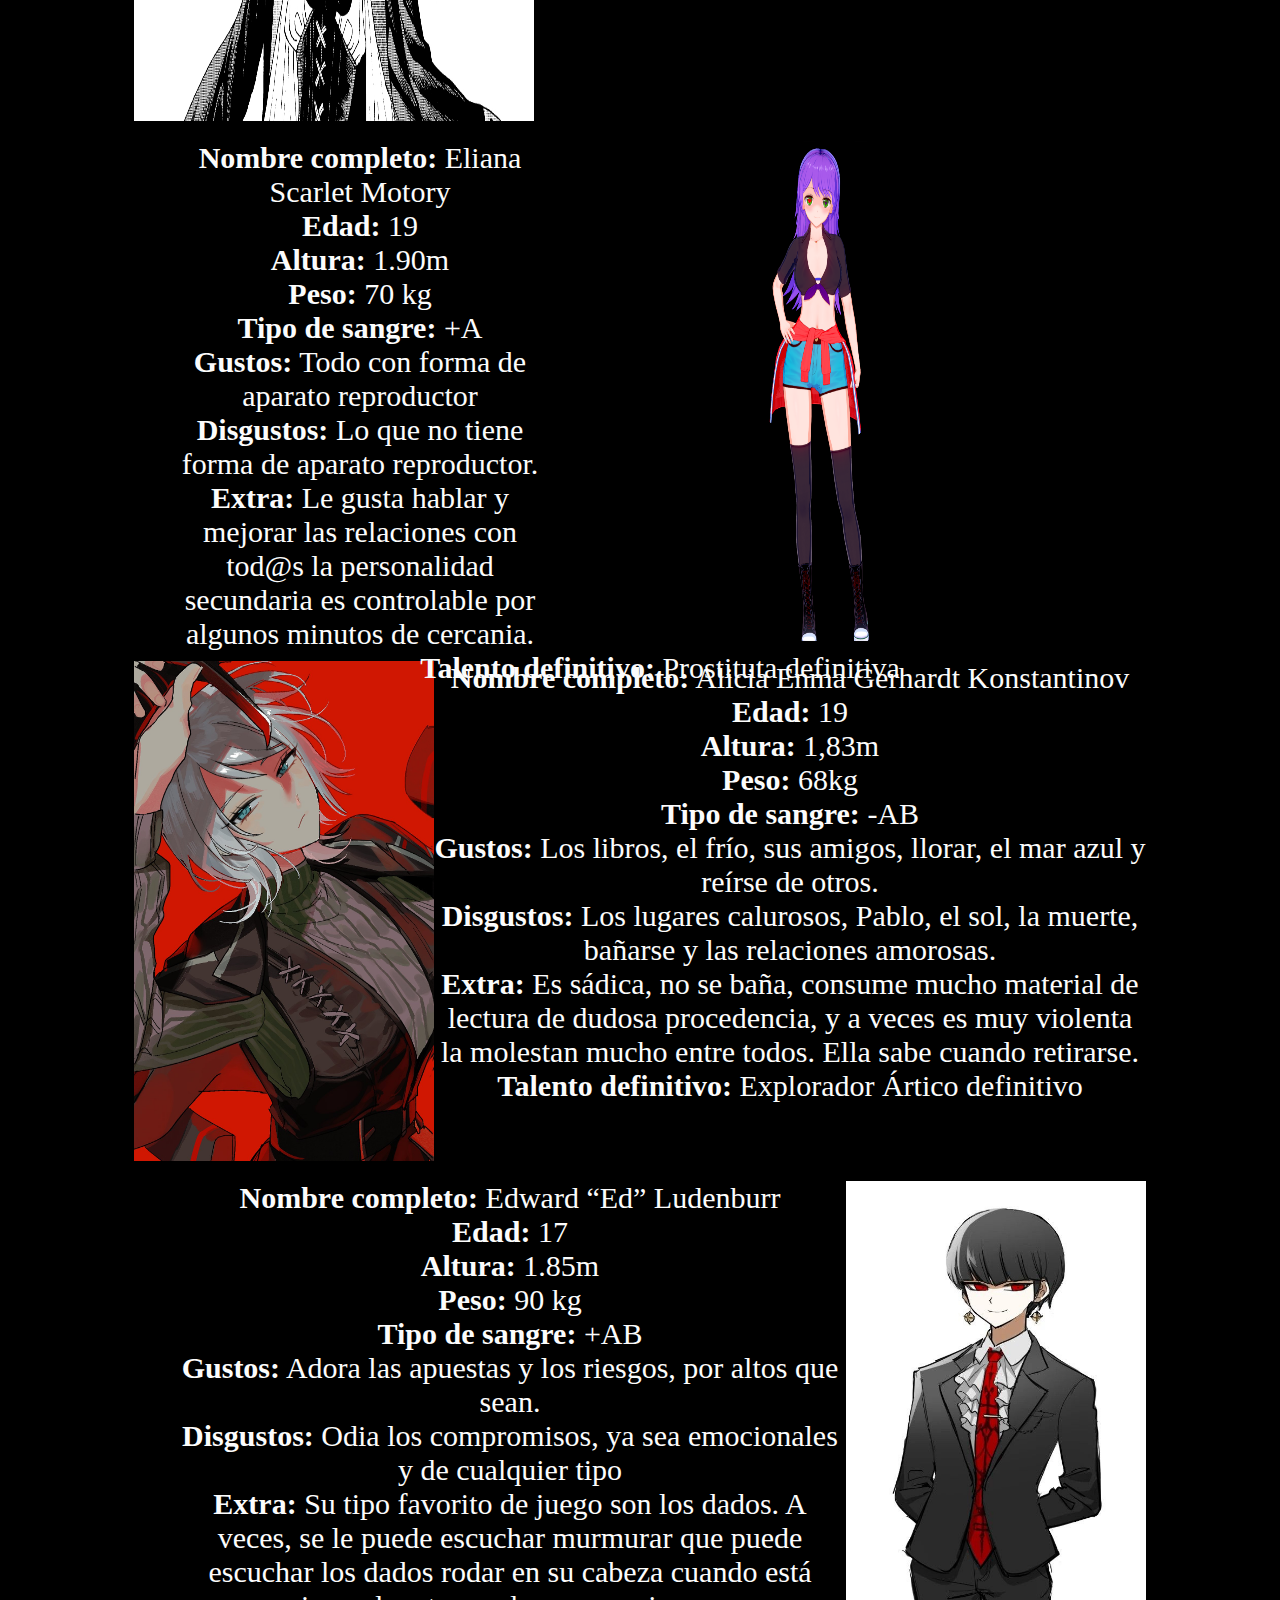
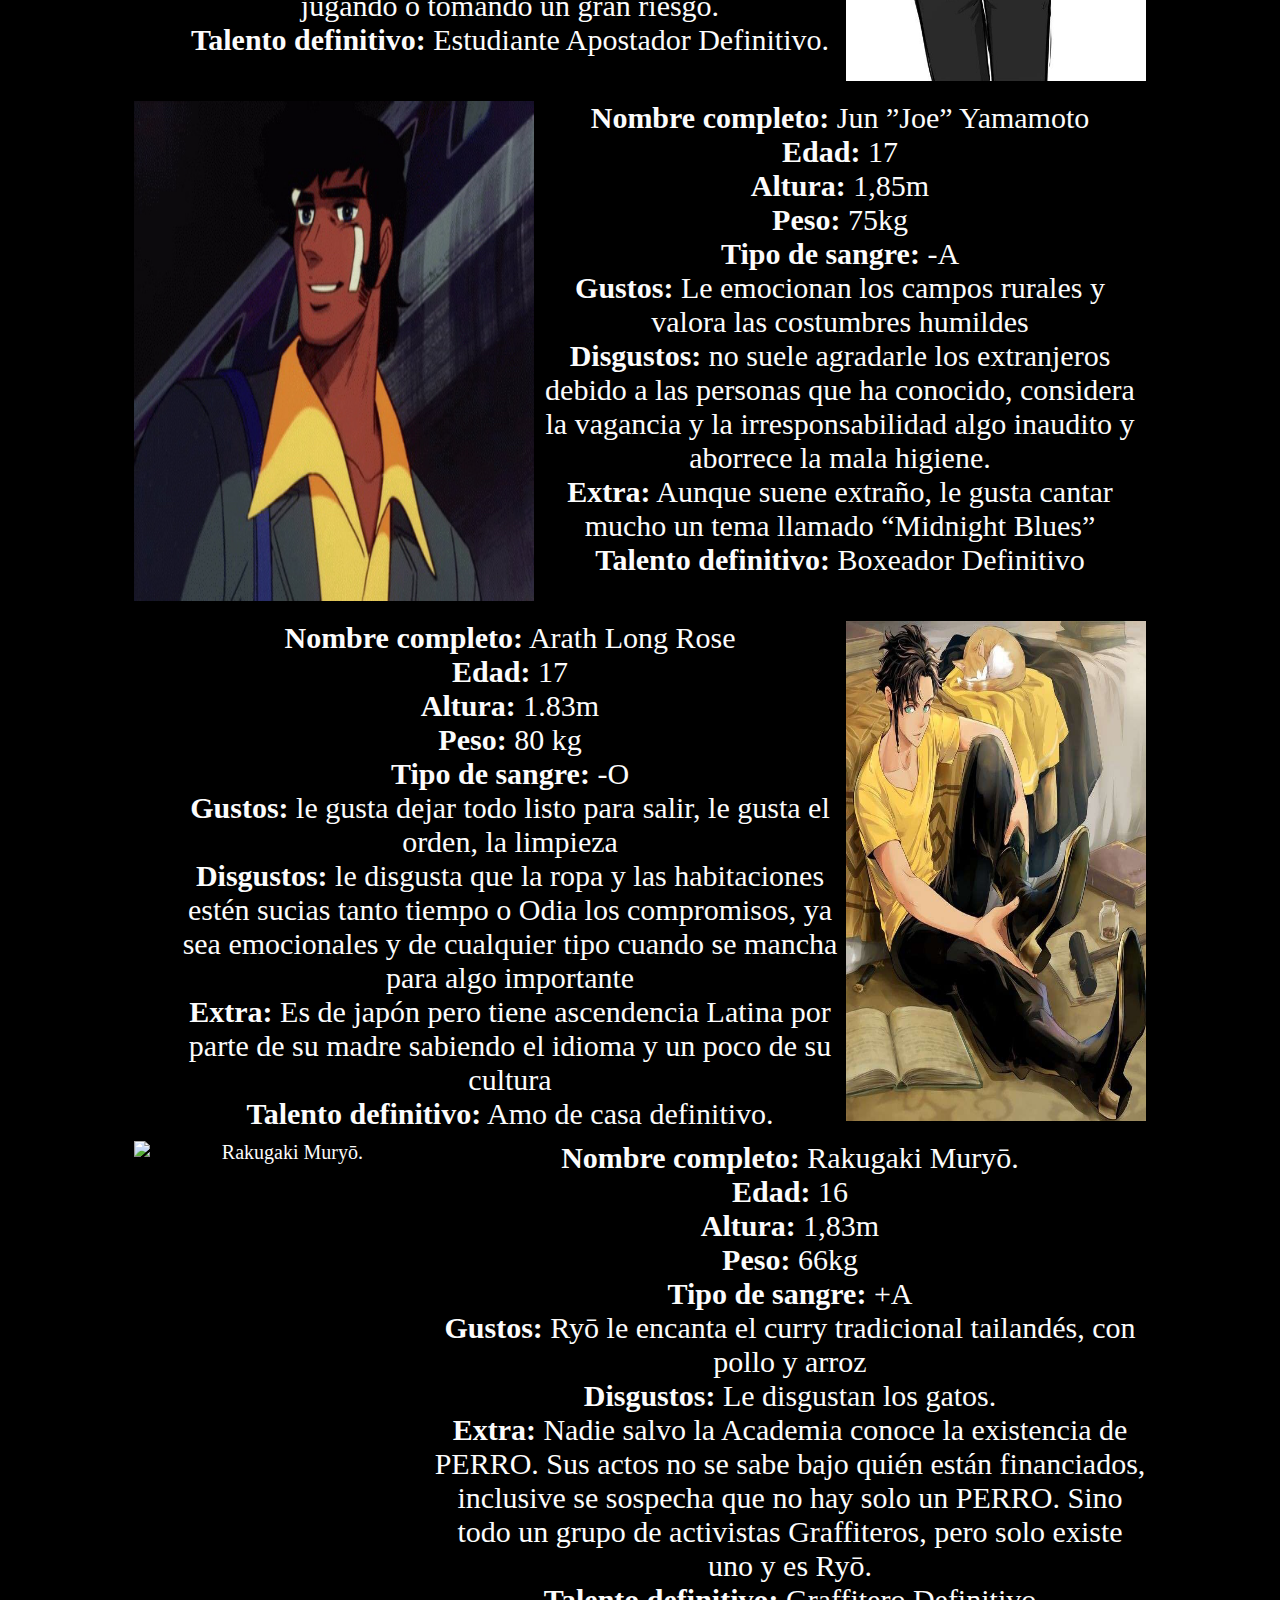
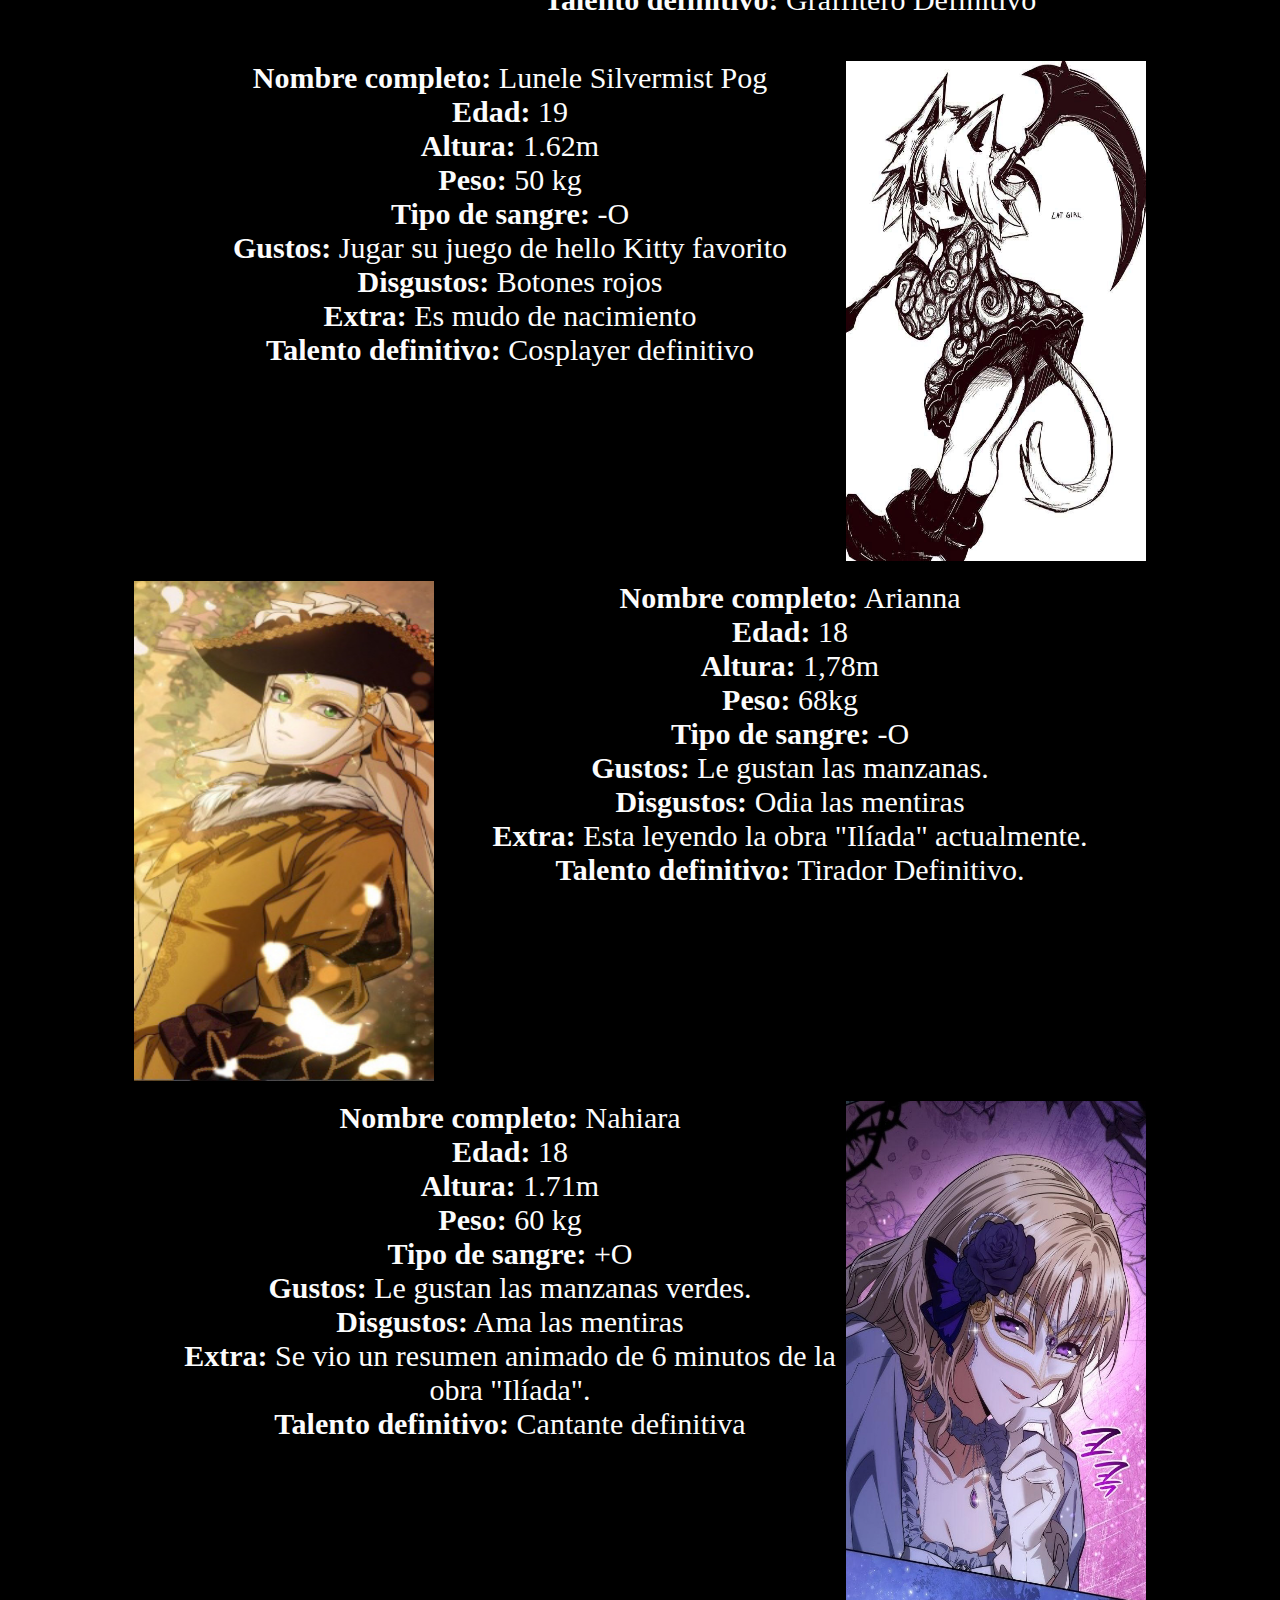
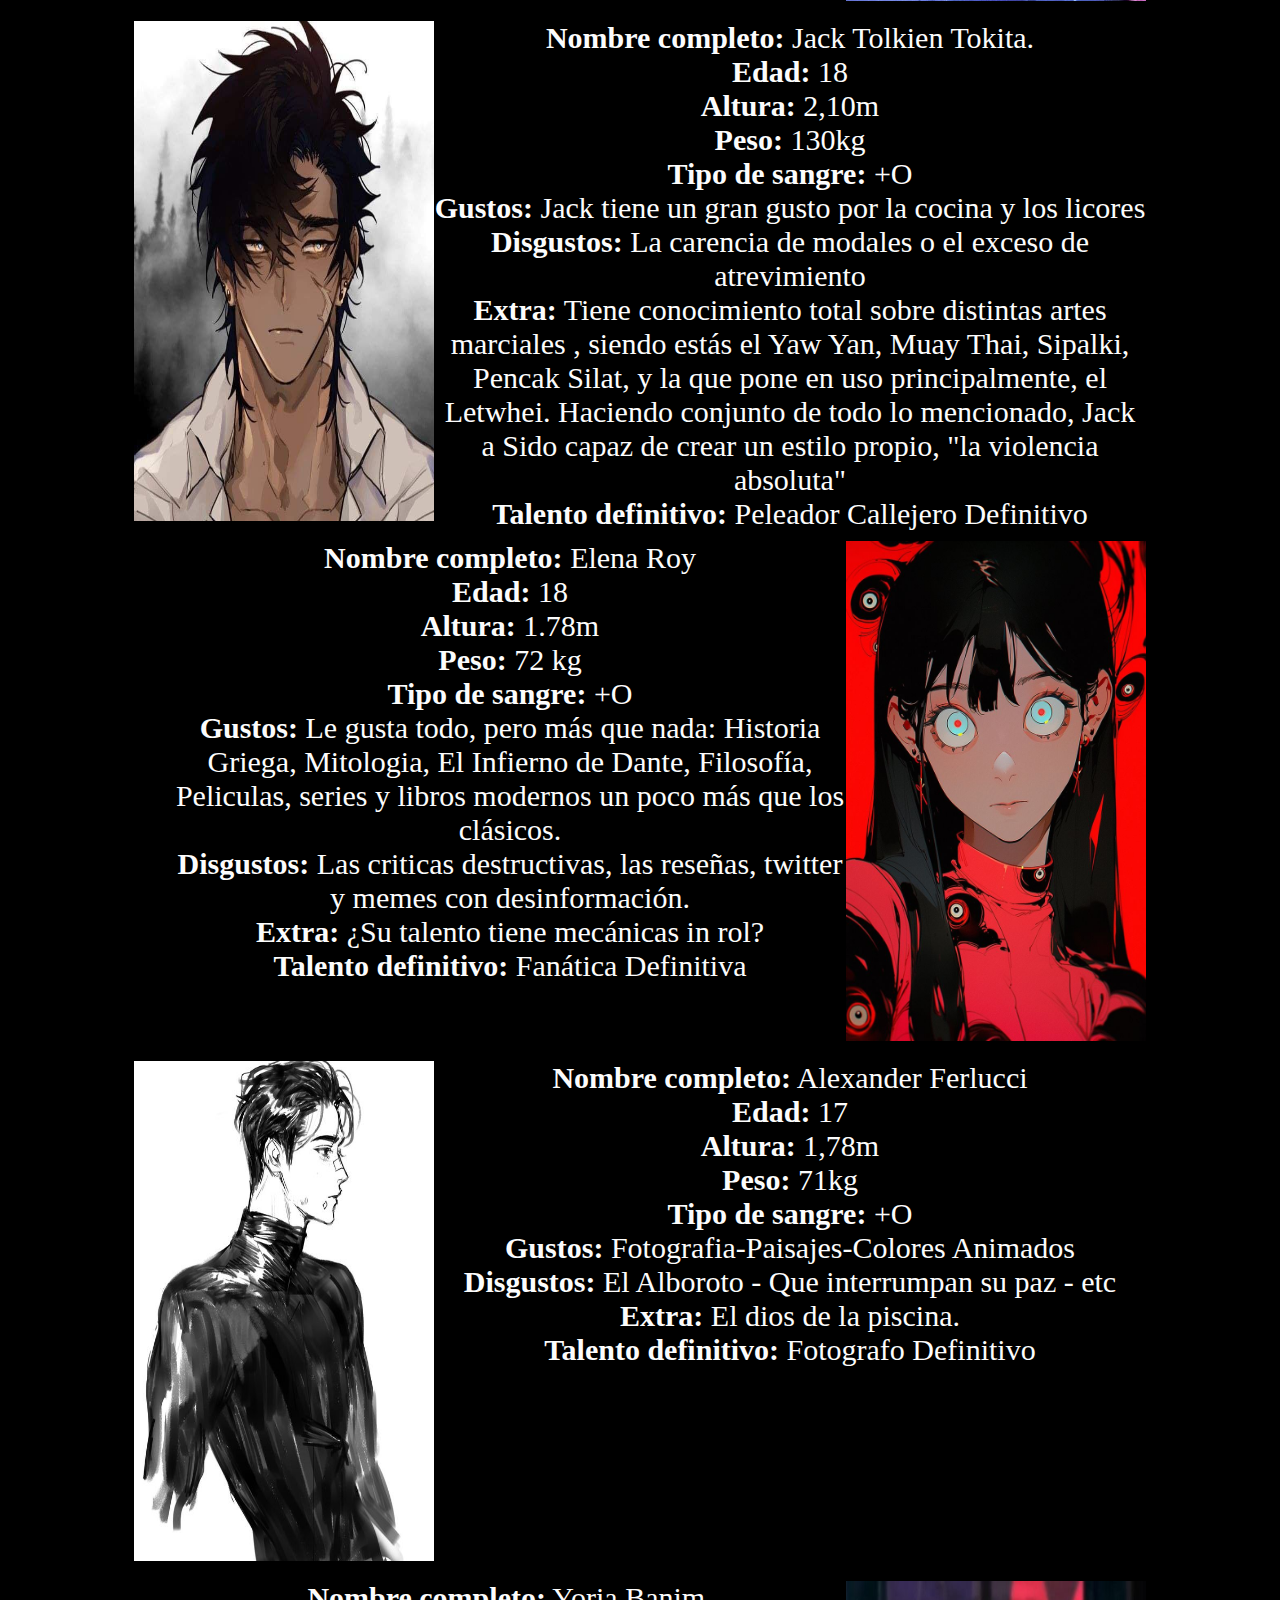
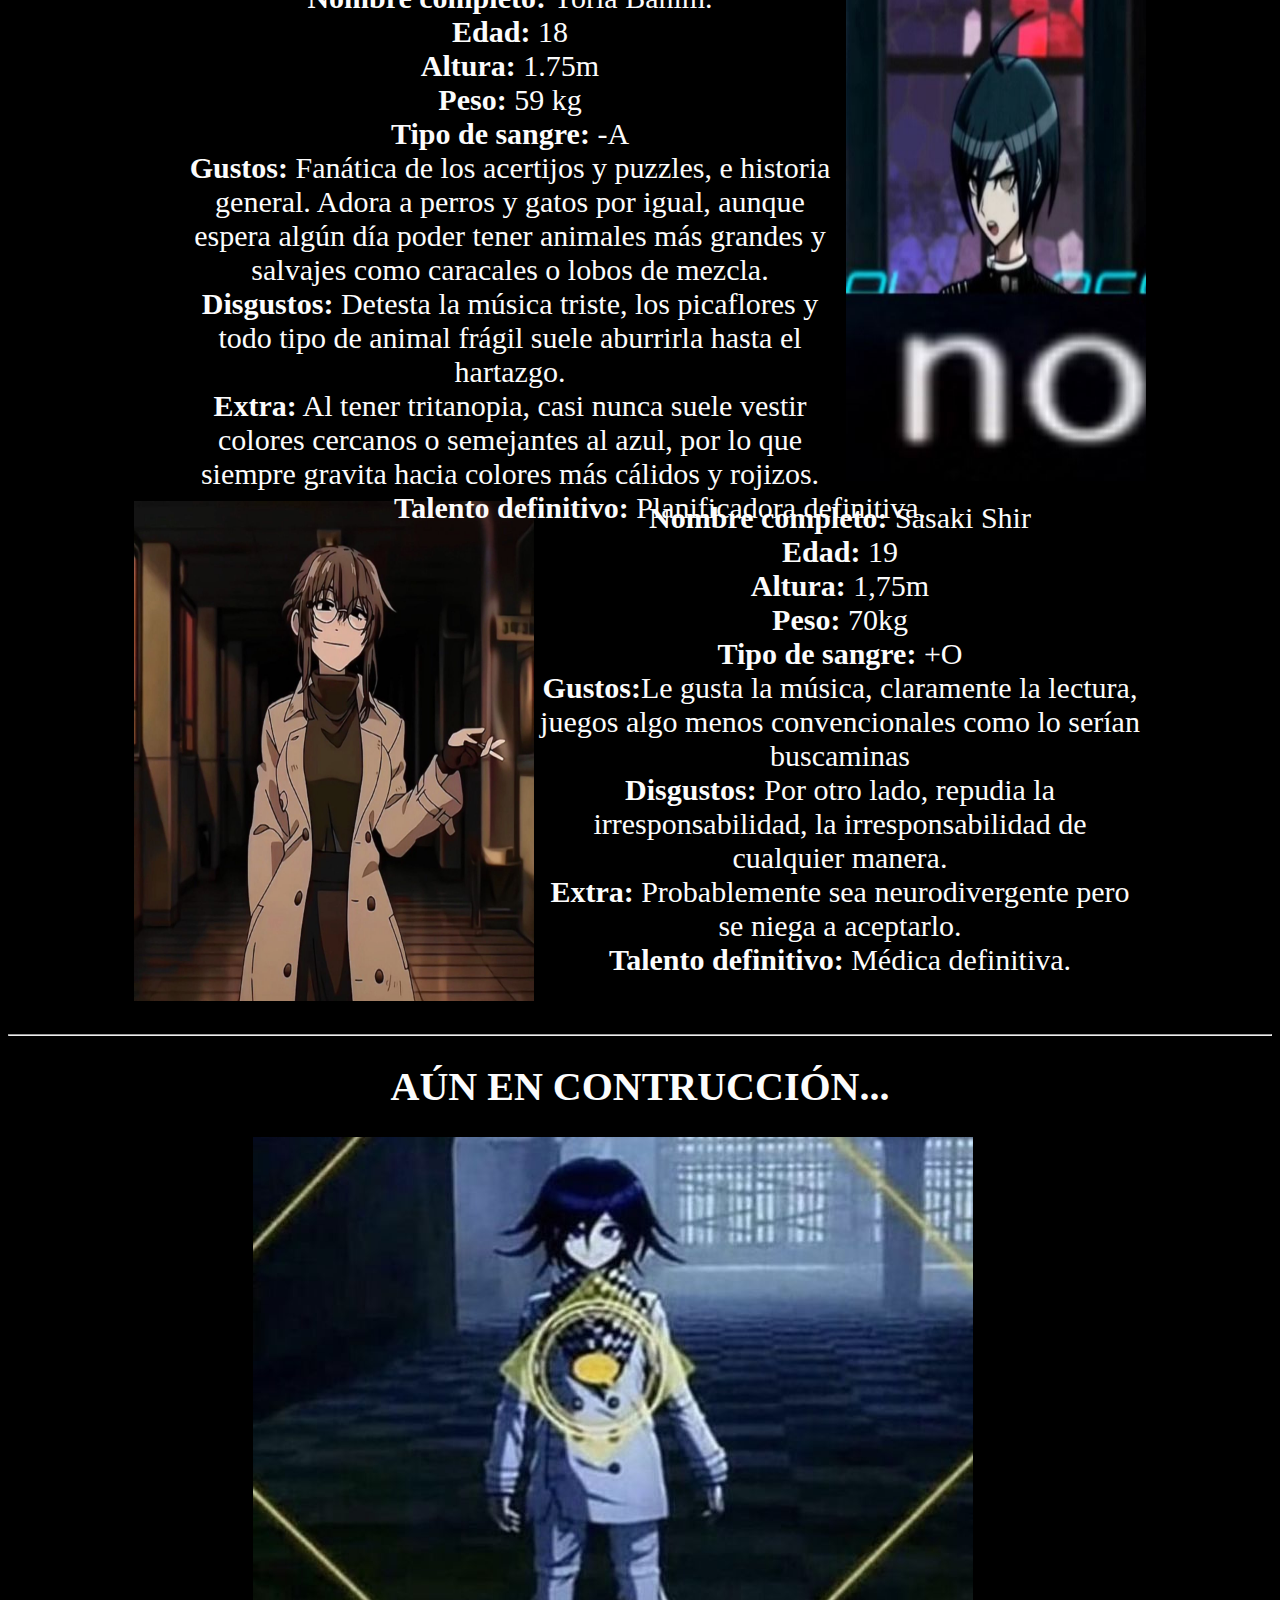
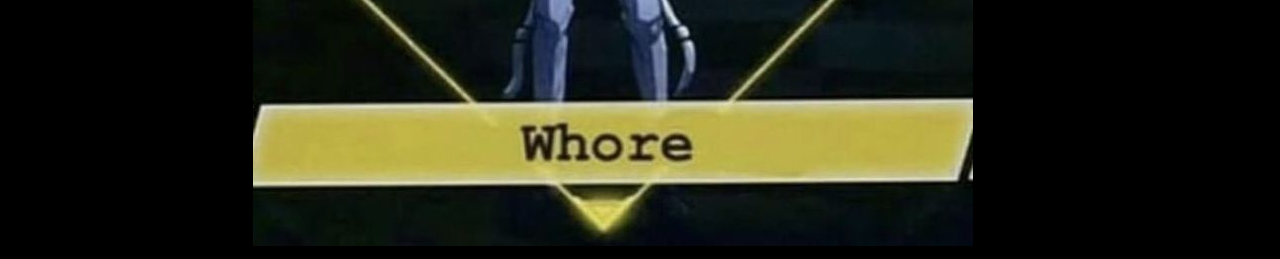
==== commit d4cf1e3f: "Update index.html" ====
--- a/index.html
+++ b/index.html
@@ -202,7 +202,7 @@
                         cuando se mancha para algo importante</li>
                     <li type="circle"><strong>Extra:</strong>   Es de japón pero tiene ascendencia Latina por parte de su madre sabiendo 
                         el idioma y un poco de su cultura</li>
-                    <li type="circle"><strong>Talento definitivo:</strong>  Estudiante Apostador Definitivo.</li>
+                    <li type="circle"><strong>Talento definitivo:</strong>  Amo de casa definitivo.</li>
                 </ul>
             </p>
             <br>
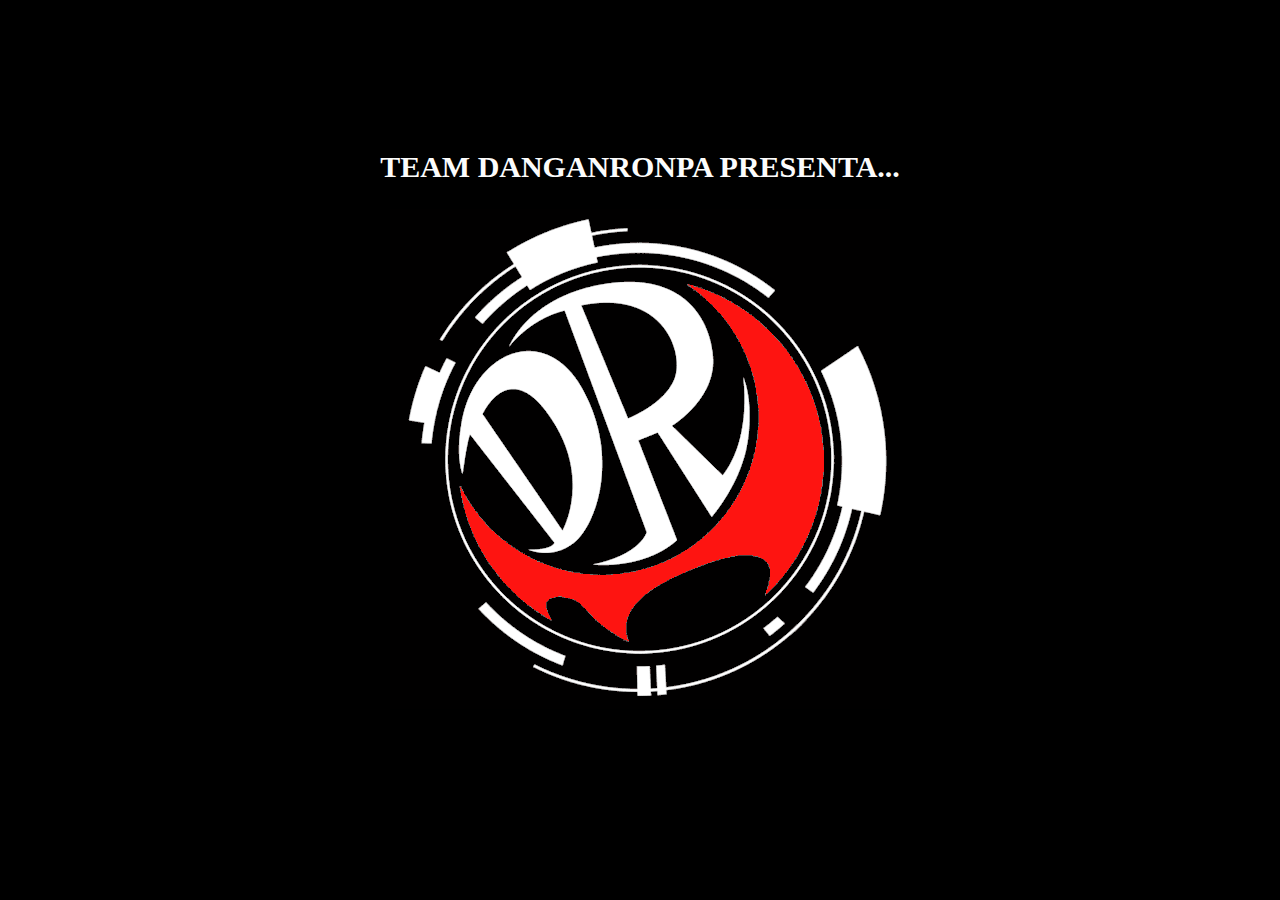
==== commit 8b85ad35: "Add files via upload" ====
--- a/index.html
+++ b/index.html
@@ -8,373 +8,13 @@
     <title>Freezing Hope</title>
 </head>
 <body>
-    <header>
+    <div id="intro">
         <h2>TEAM DANGANRONPA PRESENTA...</h2>
-        <img src="images/dangangif.gif" alt="spike chunsoft logo"
-        height="500px"
-        width="500px"/> 
-        <h1>DANGANRONPA: FREEZING HOPE</h1>
-        <image src="images/Freezing_Hope_Wallpaper.png" alt="Freezing Hope Banner">
-
-        <p>Cada uno de ustedes ha sido invitado a una excursión de convivencia patrocinada por la Academia Pico de Esperanza, 
-            con el objetivo de que se vayan conociendo en un ambiente en harmonia. 
-            ¡Lo cual seria la reserva natural, <strong>Harmony Hills!</strong></p>
-        <br>
-    </header>
-    <main>
-        <h2>¿No tiene curiosidad por conocer a los invitados a estas vacaciones de lujo? ¡Presentemos a los participantes!</h2>
-        <video width="1280" height="720" autoplay mute>
-            <source src="videos/Danganronpa_Freezing_Hope.mp4" type="video/mp4">
-            <source src="videos/Danganronpa_Freezing_Hope.mov" type="video/mov">
-            ¡Parece que tu navegador es tan malo que no deja ver el video!
-        </video>
-        <br>
-        <hr>
-        <br>
-        <div>
-            <img id="presentations_a" src="characters/feng.png" alt="Feng Wanrong"/>
-            <p id="script_a">
-                <ul>
-                    <li type="circle"><strong>Nombre completo:</strong> Feng Wanrong</li>
-                    <li type="circle"><strong>Edad:</strong>  17</li>
-                    <li type="circle"><strong>Altura:</strong> 1,68m</li>
-                    <li type="circle"><strong>Peso:</strong> 65kg </li>
-                    <li type="circle"><strong>Tipo de sangre:</strong> -B </li>
-                    <li type="circle"><strong>Gustos:</strong> Le gusta la comida chatarra, una inmensa variedad de sodas a su disposición.</li>
-                    <li type="circle"><strong>Disgustos:</strong> Le disgustan los dentistas.</li>
-                    <li type="circle"><strong>Extra:</strong> A veces le da por revisar las fotos dentro de tu ordenador, si, de la carpeta de tareas, no estás seguro ni de ella pillin.</li>
-                    <li type="circle"><strong>Talento definitivo:</strong> Ingeniera del Sistema Definitiva</li>
-                </ul>
-            </p>
-            <br>
-        </div>
-        <div>
-            <img id="presentations_b" src="characters/yuuto.png" alt="Yuuto Medrano"/>
-            <p id="script_b">
-                <ul>
-                    <li type="circle"><strong>Nombre completo:</strong> Yuuto Medrano</li>
-                    <li type="circle"><strong>Edad:</strong> 17</li>
-                    <li type="circle"><strong>Altura:</strong> 1.75m</li>
-                    <li type="circle"><strong>Peso:</strong> 80kg</li>
-                    <li type="circle"><strong>Tipo de sangre:</strong> +A </li>
-                    <li type="circle"><strong>Disgustos:</strong> Odia cuando le dicen que su cobre es de mala calidad, tipo, siquiera lo probaste wacho? Es GENIAL.</li>
-                    <li type="circle"><strong>Extra:</strong> Negro</li>
-                    <li type="circle"><strong>Talento definitivo:</strong>  Vendedor de Cobre Definitivo </li>
-                </ul>
-            </p>
-            <br>
-        </div>
-        <div>
-            <img id="presentations_a" src="characters/margaret.png" alt="Margaret Dewitt  Collings"/>
-            <p id="script_a">
-                <ul>
-                    <li type="circle"><strong>Nombre completo:</strong> Margaret Dewitt  Collings</li>
-                    <li type="circle"><strong>Edad:</strong> 17</li>
-                    <li type="circle"><strong>Altura:</strong> 1,68m</li>
-                    <li type="circle"><strong>Peso:</strong> 60kg </li>
-                    <li type="circle"><strong>Tipo de sangre:</strong> -A </li>
-                    <li type="circle"><strong>Gustos:</strong> Dinero</li>
-                    <li type="circle"><strong>Disgustos:</strong> El socialismo.</li>
-                    <li type="circle"><strong>Extra:</strong> Detesta todo lo relacionado con la academia "Pico de esperanza" y el "incidente Enoshima"</li>
-                    <li type="circle"><strong>Talento definitivo:</strong> Abogada/procuradora definitiva</li>
-                </ul>
-            </p>
-            <br>
-        </div>
-        <div>
-            <img id="presentations_b" src="characters/nova.jpg" alt="Nova"/>
-            <p id="script_b">
-                <ul>
-                    <li type="circle"><strong>Nombre completo:</strong> Nova</li>
-                    <li type="circle"><strong>Edad:</strong> 15</li>
-                    <li type="circle"><strong>Altura:</strong> 1.57m</li>
-                    <li type="circle"><strong>Peso:</strong> 48 kg</li>
-                    <li type="circle"><strong>Tipo de sangre:</strong> -A </li>
-                    <li type="circle"><strong>Gustos:</strong> Los animales</li>
-                    <li type="circle"><strong>Disgustos:</strong> La fantasía</li>
-                    <li type="circle"><strong>Extra:</strong> La definición exacta de "Animal de circo"</li>
-                    <li type="circle"><strong>Talento definitivo:</strong>  Trapecista Definitivo</li>
-                </ul>
-            </p>
-            <br>
-        </div>
-        <div>
-            <img id="presentations_alessandro" src="characters/alessandro.png" alt="Alessandro Renzo"/>
-            <p id="script_a">
-                <ul>
-                    <li type="circle"><strong>Nombre completo:</strong> Alessandro Renzo.</li>
-                    <li type="circle"><strong>Edad:</strong> 17</li>
-                    <li type="circle"><strong>Altura:</strong> 1,75m</li>
-                    <li type="circle"><strong>Peso:</strong> 65kg </li>
-                    <li type="circle"><strong>Tipo de sangre:</strong> -O </li>
-                    <li type="circle"><strong>Gustos:</strong> Todo dependerá.</li>
-                    <li type="circle"><strong>Disgustos:</strong> Todo dependerá.</li>
-                    <li type="circle"><strong>Extra:</strong> Si algo que nunca podrá dejar su alma es la afición por el pollo frito. </li>
-                    <li type="circle"><strong>Talento definitivo:</strong> Actor Definitivo</li>
-                </ul>
-            </p>
-            <br>
-        </div>
-        <div>
-            <img id="presentations_eliana" src="characters/eliana.png" alt="Eliana Scarlet Motory"/>
-            <p id="script_b">
-                <ul>
-                    <li type="circle"><strong>Nombre completo:</strong> Eliana Scarlet Motory</li>
-                    <li type="circle"><strong>Edad:</strong> 19</li>
-                    <li type="circle"><strong>Altura:</strong> 1.90m</li>
-                    <li type="circle"><strong>Peso:</strong> 70 kg</li>
-                    <li type="circle"><strong>Tipo de sangre:</strong> +A </li>
-                    <li type="circle"><strong>Gustos:</strong> Todo con forma de aparato reproductor</li>
-                    <li type="circle"><strong>Disgustos:</strong> Lo que no tiene forma de aparato reproductor.</li>
-                    <li type="circle"><strong>Extra:</strong>  Le gusta hablar y mejorar las relaciones con tod@s la personalidad 
-                        secundaria es controlable por algunos minutos de cercania.</li>
-                    <li type="circle"><strong>Talento definitivo:</strong>  Prostituta definitiva</li>
-                </ul>
-            </p>
-            <br>
-        </div>
-        <div>
-            <img id="presentations_a" src="characters/alice.png" alt="Alicia Enma Gerhardt Konstantinov"/>
-            <p id="script_a">
-                <ul>
-                    <li type="circle"><strong>Nombre completo:</strong> Alicia Enma Gerhardt Konstantinov</li>
-                    <li type="circle"><strong>Edad:</strong> 19</li>
-                    <li type="circle"><strong>Altura:</strong> 1,83m</li>
-                    <li type="circle"><strong>Peso:</strong> 68kg </li>
-                    <li type="circle"><strong>Tipo de sangre:</strong> -AB </li>
-                    <li type="circle"><strong>Gustos:</strong>  Los libros, el frío, sus amigos, llorar, el mar azul y reírse de otros.</li>
-                    <li type="circle"><strong>Disgustos:</strong> Los lugares calurosos, Pablo, el sol, la muerte, bañarse y las relaciones amorosas.</li>
-                    <li type="circle"><strong>Extra:</strong> Es sádica, no se baña, consume mucho material de lectura de dudosa procedencia,
-                        y a veces es muy violenta la molestan mucho entre todos. Ella sabe cuando retirarse. </li>
-                    <li type="circle"><strong>Talento definitivo:</strong> Explorador Ártico definitivo</li>
-                </ul>
-            </p>
-            <br>
-        </div>
-        <div>
-            <img id="presentations_b" src="characters/ed.png" alt="Edward “Ed” Ludenburr"/>
-            <p id="script_b">
-                <ul>
-                    <li type="circle"><strong>Nombre completo:</strong> Edward “Ed” Ludenburr</li>
-                    <li type="circle"><strong>Edad:</strong> 17</li>
-                    <li type="circle"><strong>Altura:</strong> 1.85m</li>
-                    <li type="circle"><strong>Peso:</strong> 90 kg</li>
-                    <li type="circle"><strong>Tipo de sangre:</strong> +AB </li>
-                    <li type="circle"><strong>Gustos:</strong> Adora las apuestas y los riesgos, por altos que sean.</li>
-                    <li type="circle"><strong>Disgustos:</strong> Odia los compromisos, ya sea emocionales y de cualquier tipo</li>
-                    <li type="circle"><strong>Extra:</strong>  Su tipo favorito de juego son los dados. A veces, se le puede escuchar murmurar que puede 
-                        escuchar los dados rodar en su cabeza cuando está jugando o tomando un gran riesgo.</li>
-                    <li type="circle"><strong>Talento definitivo:</strong>  Estudiante Apostador Definitivo.
-                    </li>
-                </ul>
-            </p>
-            <br>
-        </div>
-        <div>
-            <img id="presentations_alessandro" src="characters/joe.png" alt="Jun ”Joe” Yamamoto"/>
-            <p id="script_a">
-                <ul>
-                    <li type="circle"><strong>Nombre completo:</strong> Jun ”Joe” Yamamoto</li>
-                    <li type="circle"><strong>Edad:</strong> 17</li>
-                    <li type="circle"><strong>Altura:</strong> 1,85m</li>
-                    <li type="circle"><strong>Peso:</strong> 75kg </li>
-                    <li type="circle"><strong>Tipo de sangre:</strong> -A </li>
-                    <li type="circle"><strong>Gustos:</strong>  Le emocionan los campos rurales y valora las costumbres humildes</li>
-                    <li type="circle"><strong>Disgustos:</strong>  no suele agradarle los extranjeros debido a las personas que ha conocido, 
-                        considera la vagancia y la irresponsabilidad algo inaudito y aborrece la mala higiene.</li>
-                    <li type="circle"><strong>Extra:</strong> Aunque suene extraño, le gusta cantar mucho un tema llamado “Midnight Blues” </li>
-                    <li type="circle"><strong>Talento definitivo:</strong> Boxeador Definitivo</li>
-                </ul>
-            </p>
-            <br>
-        </div>
-        <div>
-            <img id="presentations_b" src="characters/arath.jpg" alt="Arath Long Rose"/>
-            <p id="script_b">
-                <ul>
-                    <li type="circle"><strong>Nombre completo:</strong> Arath Long Rose</li>
-                    <li type="circle"><strong>Edad:</strong> 17</li>
-                    <li type="circle"><strong>Altura:</strong> 1.83m</li>
-                    <li type="circle"><strong>Peso:</strong> 80 kg</li>
-                    <li type="circle"><strong>Tipo de sangre:</strong> -O </li>
-                    <li type="circle"><strong>Gustos:</strong> le gusta dejar todo listo para salir, le gusta el orden, la limpieza</li>
-                    <li type="circle"><strong>Disgustos:</strong> le disgusta que la ropa y las habitaciones estén sucias tanto tiempo o Odia los compromisos, ya sea emocionales y de cualquier tipo
-                        cuando se mancha para algo importante</li>
-                    <li type="circle"><strong>Extra:</strong>   Es de japón pero tiene ascendencia Latina por parte de su madre sabiendo 
-                        el idioma y un poco de su cultura</li>
-                    <li type="circle"><strong>Talento definitivo:</strong>  Amo de casa definitivo.</li>
-                </ul>
-            </p>
-            <br>
-        </div>
-        <div>
-            <img id="presentations_a" src="characters/perro.jpg" alt="Rakugaki Muryō."/>
-            <p id="script_a">
-                <ul>
-                    <li type="circle"><strong>Nombre completo:</strong> Rakugaki Muryō.</li>
-                    <li type="circle"><strong>Edad:</strong> 16</li>
-                    <li type="circle"><strong>Altura:</strong> 1,83m</li>
-                    <li type="circle"><strong>Peso:</strong> 66kg </li>
-                    <li type="circle"><strong>Tipo de sangre:</strong> +A </li>
-                    <li type="circle"><strong>Gustos:</strong>  Ryō le encanta el curry tradicional tailandés, con pollo y arroz</li>
-                    <li type="circle"><strong>Disgustos:</strong>   Le disgustan los gatos.</li>
-                    <li type="circle"><strong>Extra:</strong>  Nadie salvo la Academia conoce la existencia de PERRO. Sus actos no se sabe bajo quién están financiados,
-                         inclusive se sospecha que no hay solo un PERRO. Sino todo un grupo de activistas Graffiteros, pero solo existe uno y es Ryō. </li>
-                    <li type="circle"><strong>Talento definitivo:</strong> Graffitero Definitivo</li>
-                </ul>
-            </p>
-            <br>
-        </div>
-        <div>
-            <img id="presentations_b" src="characters/lunele.jpg" alt="Lunele Silvermist Pog"/>
-            <p id="script_b">
-                <ul>
-                    <li type="circle"><strong>Nombre completo:</strong> Lunele Silvermist Pog</li>
-                    <li type="circle"><strong>Edad:</strong> 19</li>
-                    <li type="circle"><strong>Altura:</strong> 1.62m</li>
-                    <li type="circle"><strong>Peso:</strong> 50 kg</li>
-                    <li type="circle"><strong>Tipo de sangre:</strong> -O </li>
-                    <li type="circle"><strong>Gustos:</strong> Jugar su juego de hello Kitty favorito</li>
-                    <li type="circle"><strong>Disgustos:</strong> Botones rojos</li>
-                    <li type="circle"><strong>Extra:</strong>   Es mudo de nacimiento</li>
-                    <li type="circle"><strong>Talento definitivo:</strong>  Cosplayer definitivo</li>
-                </ul>
-            </p>
-            <br>
-        </div>
-        <div>
-            <img id="presentations_a" src="characters/arianna.png" alt="Arianna"/>
-            <p id="script_a">
-                <ul>
-                    <li type="circle"><strong>Nombre completo:</strong> Arianna</li>
-                    <li type="circle"><strong>Edad:</strong> 18</li>
-                    <li type="circle"><strong>Altura:</strong> 1,78m</li>
-                    <li type="circle"><strong>Peso:</strong> 68kg </li>
-                    <li type="circle"><strong>Tipo de sangre:</strong> -O </li>
-                    <li type="circle"><strong>Gustos:</strong>  Le gustan las manzanas.</li>
-                    <li type="circle"><strong>Disgustos:</strong>   Odia las mentiras</li>
-                    <li type="circle"><strong>Extra:</strong>  Esta leyendo la obra "Ilíada" actualmente. </li>
-                    <li type="circle"><strong>Talento definitivo:</strong> Tirador Definitivo.</li>
-                </ul>
-            </p>
-            <br>
-        </div>
-        <div>
-            <img id="presentations_b" src="characters/nahiara.png" alt="Nahiara"/>
-            <p id="script_b">
-                <ul>
-                    <li type="circle"><strong>Nombre completo:</strong> Nahiara</li>
-                    <li type="circle"><strong>Edad:</strong> 18</li>
-                    <li type="circle"><strong>Altura:</strong> 1.71m</li>
-                    <li type="circle"><strong>Peso:</strong> 60 kg</li>
-                    <li type="circle"><strong>Tipo de sangre:</strong> +O </li>
-                    <li type="circle"><strong>Gustos:</strong> Le gustan las manzanas verdes.</li>
-                    <li type="circle"><strong>Disgustos:</strong> Ama las mentiras</li>
-                    <li type="circle"><strong>Extra:</strong>   Se vio un resumen animado de 6 minutos de la obra  "Ilíada".</li>
-                    <li type="circle"><strong>Talento definitivo:</strong>  Cantante definitiva</li>
-                </ul>
-            </p>
-            <br>
-        </div>
-        <div>
-            <img id="presentations_a" src="characters/jack.jpg" alt="Jack Tolkien Tokita."/>
-            <p id="script_a">
-                <ul>
-                    <li type="circle"><strong>Nombre completo:</strong> Jack Tolkien Tokita.</li>
-                    <li type="circle"><strong>Edad:</strong> 18</li>
-                    <li type="circle"><strong>Altura:</strong> 2,10m</li>
-                    <li type="circle"><strong>Peso:</strong> 130kg </li>
-                    <li type="circle"><strong>Tipo de sangre:</strong> +O </li>
-                    <li type="circle"><strong>Gustos:</strong>  Jack tiene un gran gusto por la cocina y los licores</li>
-                    <li type="circle"><strong>Disgustos:</strong>  La carencia de modales o el exceso de atrevimiento</li>
-                    <li type="circle"><strong>Extra:</strong>  Tiene conocimiento total sobre distintas artes marciales , siendo estás el Yaw Yan, Muay Thai, Sipalki, Pencak Silat, y la que pone en uso principalmente, el Letwhei. 
-                        Haciendo conjunto de todo lo mencionado, Jack a Sido capaz de crear un estilo propio, "la violencia absoluta" </li>
-                    <li type="circle"><strong>Talento definitivo:</strong> Peleador Callejero Definitivo</li>
-                </ul>
-            </p>
-            <br>
-        </div>
-        <div>
-            <img id="presentations_b" src="characters/elena.png" alt="Elena Roy"/>
-            <p id="script_b">
-                <ul>
-                    <li type="circle"><strong>Nombre completo:</strong> Elena Roy</li>
-                    <li type="circle"><strong>Edad:</strong> 18</li>
-                    <li type="circle"><strong>Altura:</strong> 1.78m</li>
-                    <li type="circle"><strong>Peso:</strong> 72 kg</li>
-                    <li type="circle"><strong>Tipo de sangre:</strong> +O </li>
-                    <li type="circle"><strong>Gustos:</strong> Le gusta todo, pero más que nada: Historia Griega, Mitologia, El Infierno de Dante, Filosofía, Peliculas, 
-                        series y libros modernos un poco más que los clásicos.</li>
-                    <li type="circle"><strong>Disgustos:</strong> Las criticas destructivas, las reseñas, twitter y memes con desinformación.</li>
-                    <li type="circle"><strong>Extra:</strong>   ¿Su talento tiene mecánicas in rol?</li>
-                    <li type="circle"><strong>Talento definitivo:</strong>  Fanática Definitiva</li>
-                </ul>
-            </p>
-            <br>
-        </div>
-        <div>
-            <img id="presentations_a" src="characters/alexander.png" alt="Alexander Ferlucci"/>
-            <p id="script_a">
-                <ul>
-                    <li type="circle"><strong>Nombre completo:</strong> Alexander Ferlucci</li>
-                    <li type="circle"><strong>Edad:</strong> 17</li>
-                    <li type="circle"><strong>Altura:</strong> 1,78m</li>
-                    <li type="circle"><strong>Peso:</strong> 71kg </li>
-                    <li type="circle"><strong>Tipo de sangre:</strong> +O </li>
-                    <li type="circle"><strong>Gustos:</strong>  Fotografia-Paisajes-Colores Animados</li>
-                    <li type="circle"><strong>Disgustos:</strong>  El Alboroto - Que interrumpan su paz - etc</li>
-                    <li type="circle"><strong>Extra:</strong> El dios de la piscina.</li>
-                    <li type="circle"><strong>Talento definitivo:</strong> Fotografo Definitivo</li>
-                </ul>
-            </p>
-            <br>
-        </div>
-        <div>
-            <img id="presentations_b" src="characters/yoria.jpeg" alt=" Yoria Banim."/>
-            <p id="script_b">
-                <ul>
-                    <li type="circle"><strong>Nombre completo:</strong>  Yoria Banim.</li>
-                    <li type="circle"><strong>Edad:</strong> 18</li>
-                    <li type="circle"><strong>Altura:</strong> 1.75m</li>
-                    <li type="circle"><strong>Peso:</strong> 59 kg</li>
-                    <li type="circle"><strong>Tipo de sangre:</strong> -A </li>
-                    <li type="circle"><strong>Gustos:</strong> Fanática de los acertijos y puzzles, e historia general. Adora a perros y gatos por igual, 
-                        aunque espera algún día poder tener animales más grandes y salvajes como caracales o lobos de mezcla. </li>
-                    <li type="circle"><strong>Disgustos:</strong> Detesta la música triste, los picaflores y todo tipo de animal frágil suele aburrirla hasta el hartazgo. </li>
-                    <li type="circle"><strong>Extra:</strong>   Al tener tritanopia, casi nunca suele vestir colores cercanos o semejantes al azul, 
-                        por lo que siempre gravita hacia colores más cálidos y rojizos.</li>
-                    <li type="circle"><strong>Talento definitivo:</strong>   Planificadora definitiva.</li>
-                </ul>
-            </p>
-            <br>
-        </div>
-        <div>
-            <img id="presentations_alessandro" src="characters/shir.png" alt=" Sasaki Shir "/>
-            <p id="script_a">
-                <ul>
-                    <li type="circle"><strong>Nombre completo:</strong>  Sasaki Shir </li>
-                    <li type="circle"><strong>Edad:</strong> 19</li>
-                    <li type="circle"><strong>Altura:</strong> 1,75m</li>
-                    <li type="circle"><strong>Peso:</strong> 70kg </li>
-                    <li type="circle"><strong>Tipo de sangre:</strong> +O </li>
-                    <li type="circle"><strong>Gustos:</strong>Le gusta la música, claramente la lectura, juegos algo menos convencionales como lo serían buscaminas</li>
-                    <li type="circle"><strong>Disgustos:</strong> Por otro lado, repudia la irresponsabilidad, la irresponsabilidad de cualquier manera.</li>
-                    <li type="circle"><strong>Extra:</strong> Probablemente sea neurodivergente pero se niega a aceptarlo.</li>
-                    <li type="circle"><strong>Talento definitivo:</strong>  Médica definitiva.</li>
-                </ul>
-            </p>
-            <br>
-        </div>
-        <br>
-        <hr>
-        <h1>AÚN EN CONTRUCCIÓN...</h1>
-        <img src="images/uawhore.jpeg" alt="jodete si no lo ves">
-        <a href="LACREATURAAAAAA.html">
-            <img id="lacreatura" src="images/que.png" 
-            height="50px"
-            width="50px"
-            style="opacity: 0;">
+        <a href="home.html">
+            <img src="images/dangangif.gif" alt="spike chunsoft logo"
+            height="500px"
+            width="500px"/> 
         </a>
-    </main>
+    </div>
 </body>
-</html>
+</html>--- a/styleindex.css
+++ b/styleindex.css
@@ -1,3 +1,4 @@
+
 body {
     background-color: #000;
     text-align: center;
@@ -51,6 +52,70 @@
     list-style-type: none;
 }
 
-#lacreatura {
-    text-align: right;
+#intro {
+    margin-top: 150px;
+    margin-bottom: 150px;
 }
+
+#nav {
+    width: 100%;
+    height: 100px;
+    text-align: center;
+}
+
+#navigation {
+    float: left;
+    display: block;
+    color: white;
+    text-align: center;
+    padding: 14px 16px;
+    text-decoration: none;
+}
+
+
+#navigation:hover {
+    background-color: #F0509A;
+}
+
+#myul {
+    list-style-type: none;
+    margin: 0;
+    padding: 0;
+    overflow: hidden;
+    background-color: #aa1414;
+}
+
+a {
+    color: #fcfcfc;
+}
+
+#trama {
+    font-size: 30px;
+}
+
+#capitulos {
+    font-size: 30px;
+    margin-top: 20px;
+    margin-bottom: 20px;
+}
+
+#cap-titulo:hover {
+    background-color: #aa1414;
+}
+
+#mono {
+    font-size: 50px;
+}
+
+#submono {
+    font-size: 30px;
+}
+
+#strong-pink {
+    color: #F0509A;
+}
+
+#strong-red {
+    color: #aa1414;
+}
+
